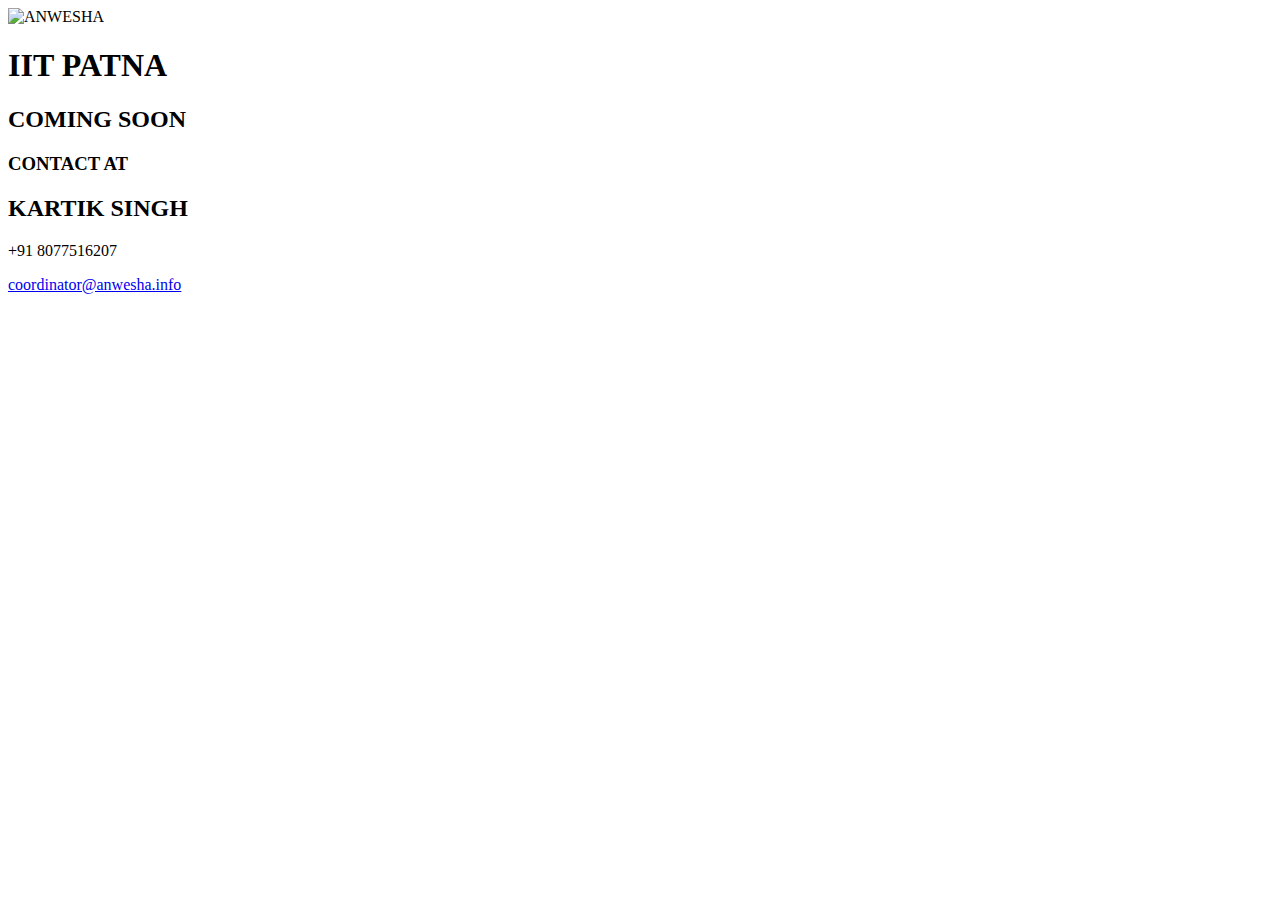
==== index.html @ 45c7b672 "Adds IIT Patna name to page" ====
<!DOCTYPE html>
<html lang="en">

<head>
     <meta charset="UTF-8">
     <meta name="viewport" content="width=device-width, initial-scale=1.0">
     <meta http-equiv="X-UA-Compatible" content="ie=edge">
     <title>Anwesha | IIT PATNA | 2k20</title>
     <link rel="stylesheet" href="master.css">
     <script src="https://code.jquery.com/jquery-3.3.1.js"></script>
     <script src="jquery.vide.js"></script>
     <link href="https://fonts.googleapis.com/css?family=Chilanka&display=swap" rel="stylesheet">
</head>

<body data-vide-bg="rain">
     <div class="center">
          <img src="anwesha.png" alt="ANWESHA">
          <h1> IIT PATNA </h1>
          <h2> COMING SOON </h2>
     </div>
     <div class="contact">
          <h3>CONTACT AT</h3>
          <h2>KARTIK SINGH</h2>
          <p>+91 8077516207</p>
          <p><a href="mailto:coordinator@anwesha.info">coordinator@anwesha.info</a></p>
     </div>
</body>

</html>
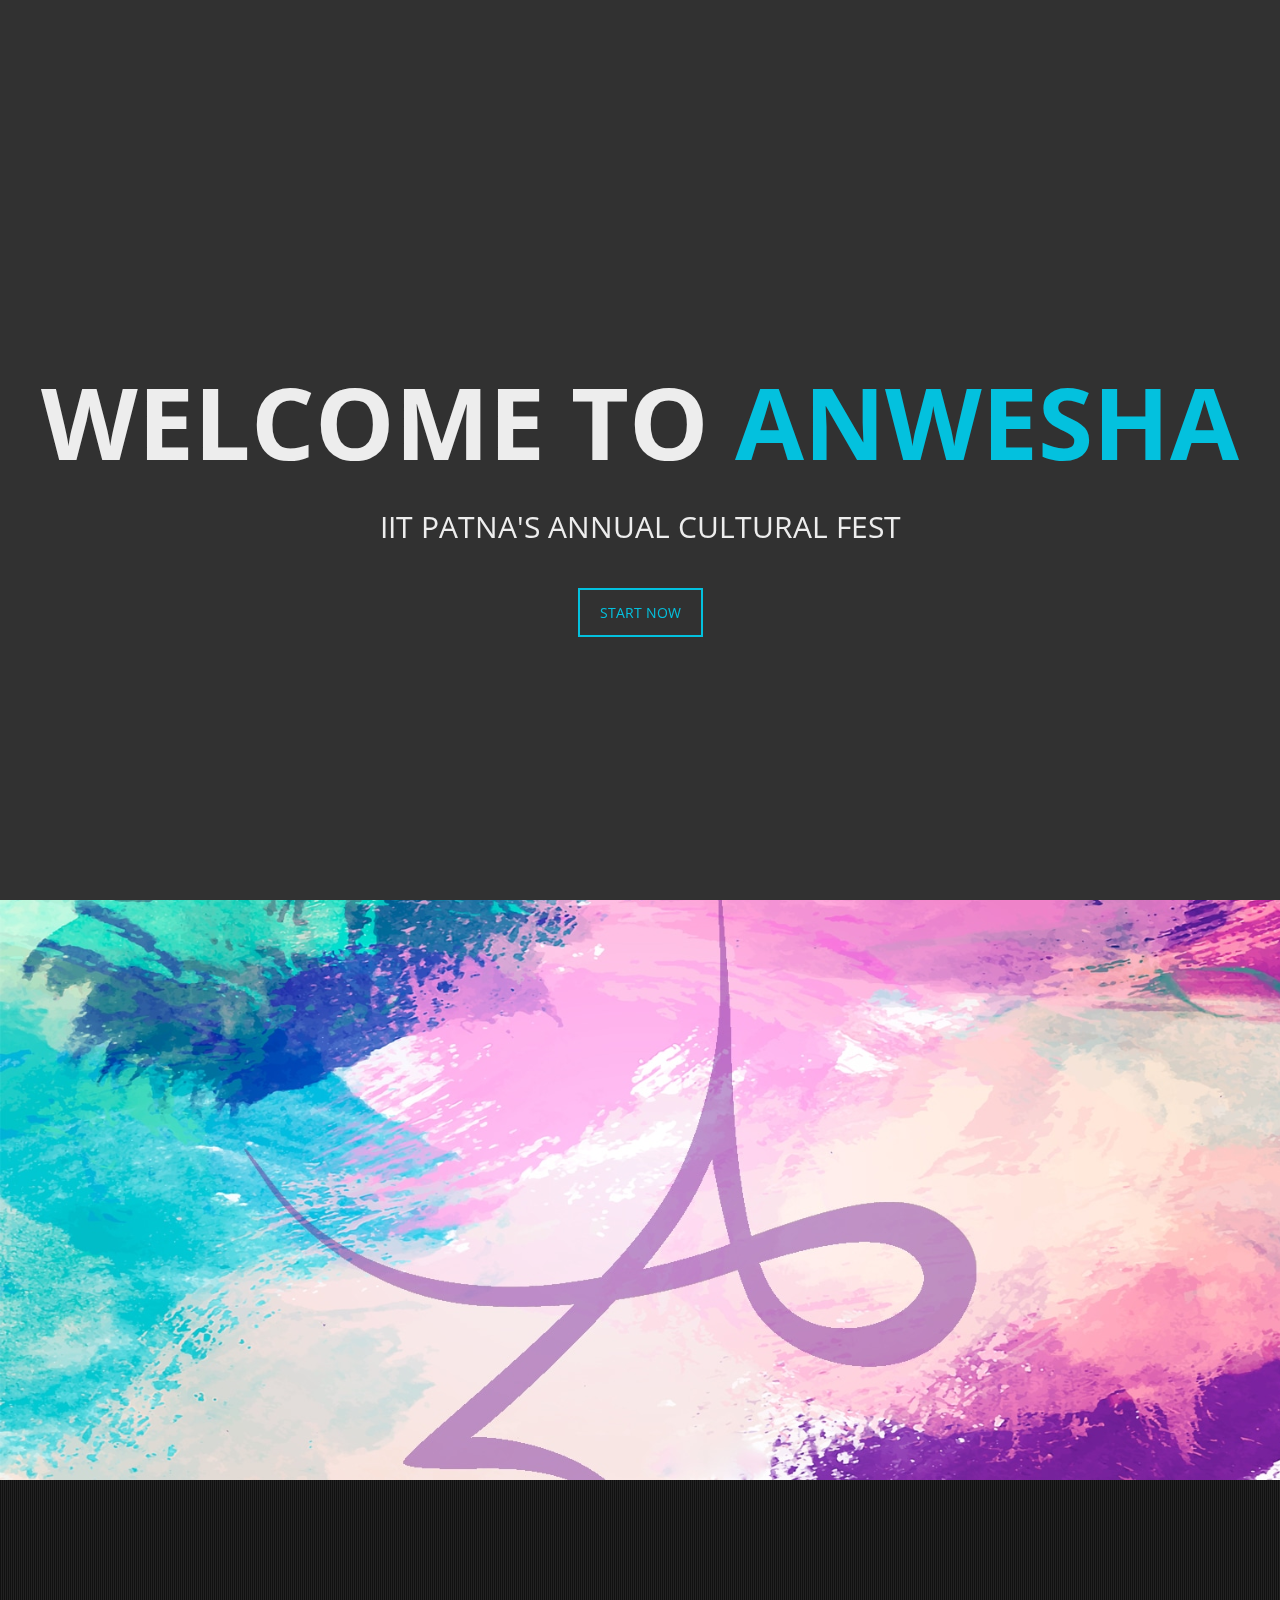
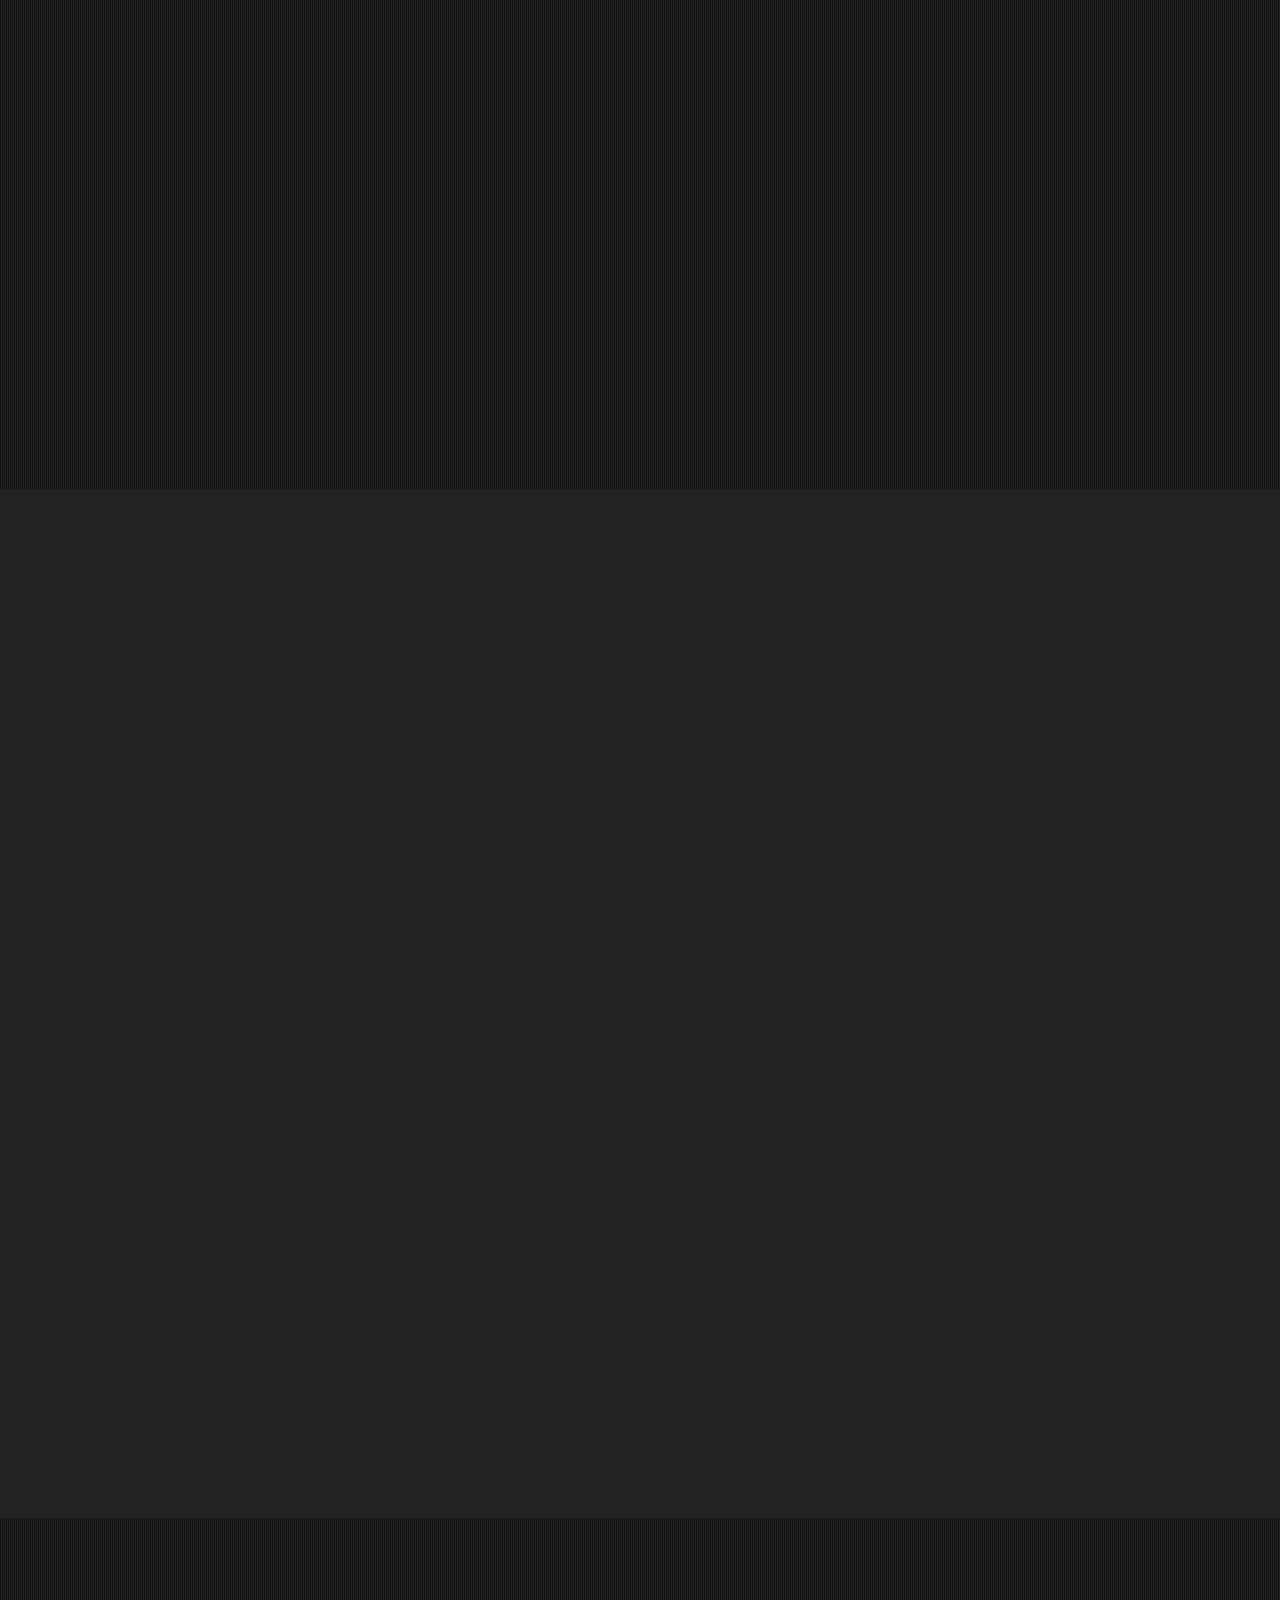
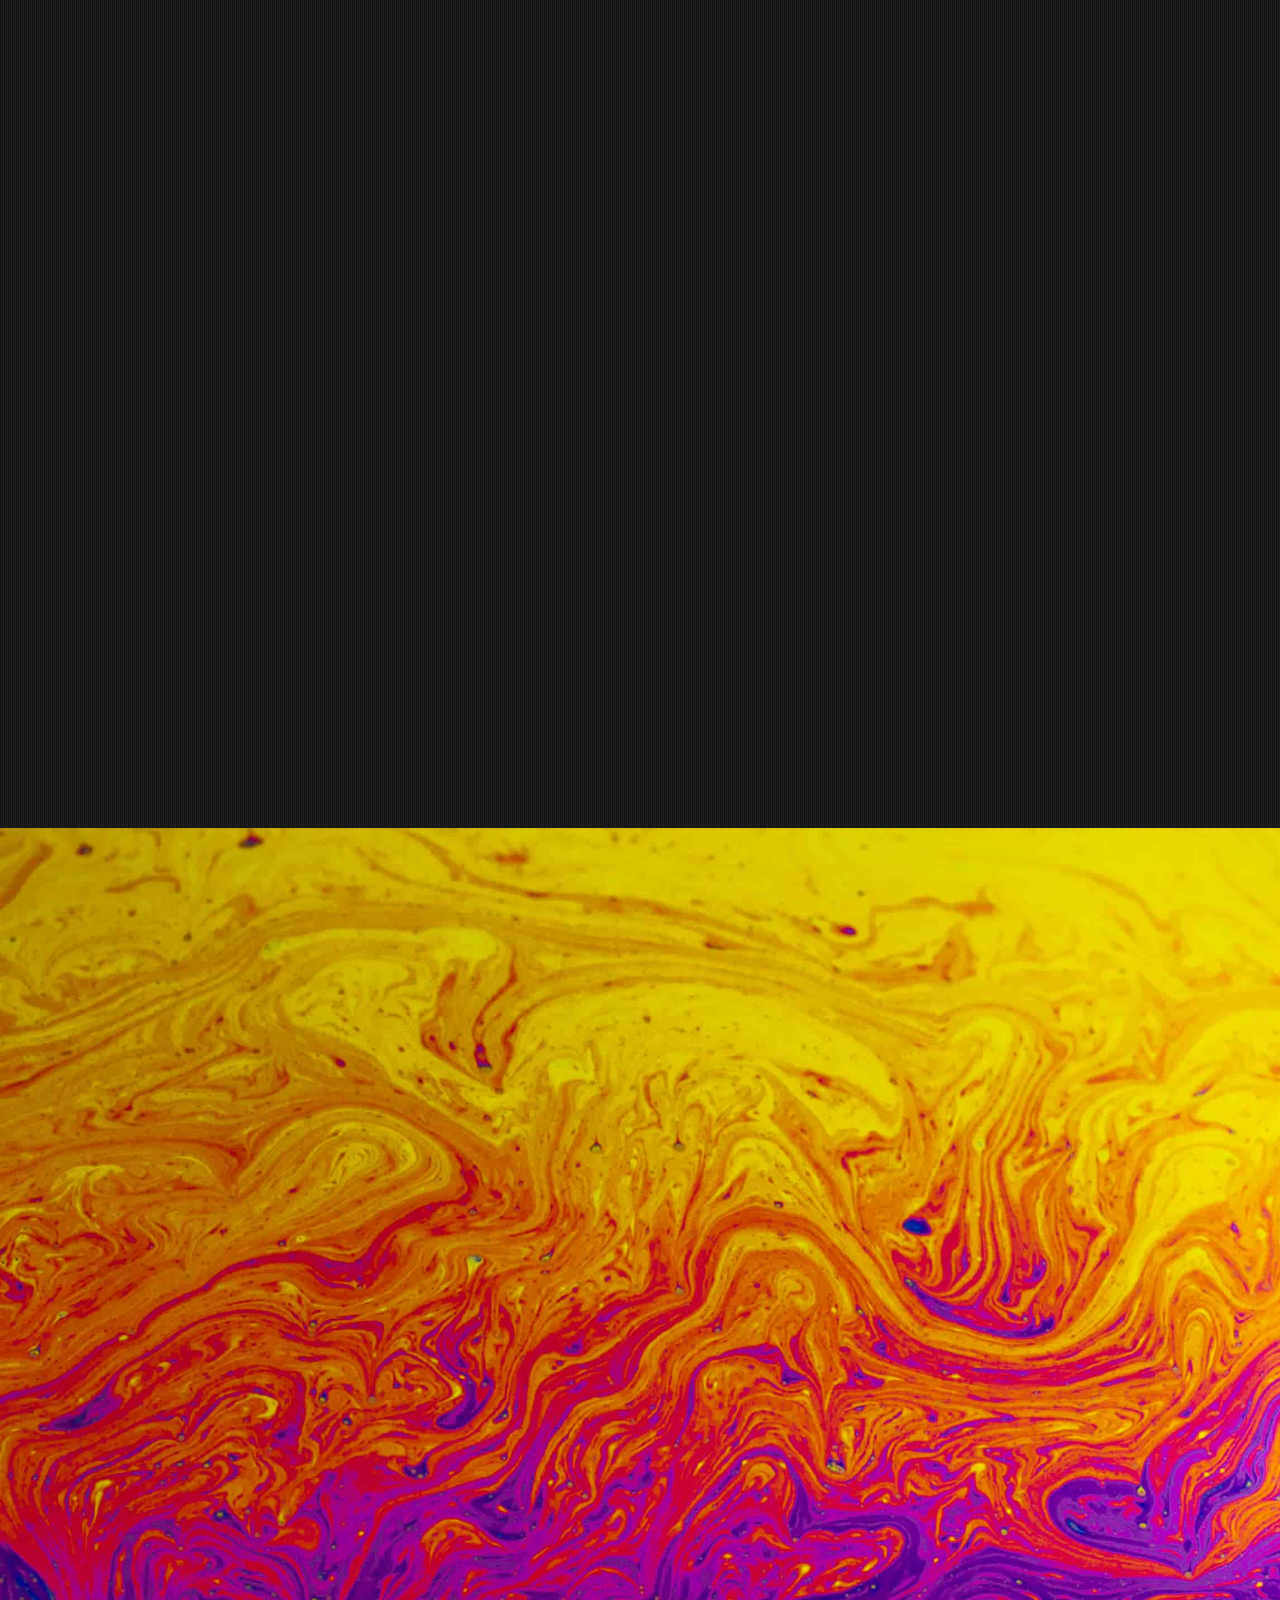
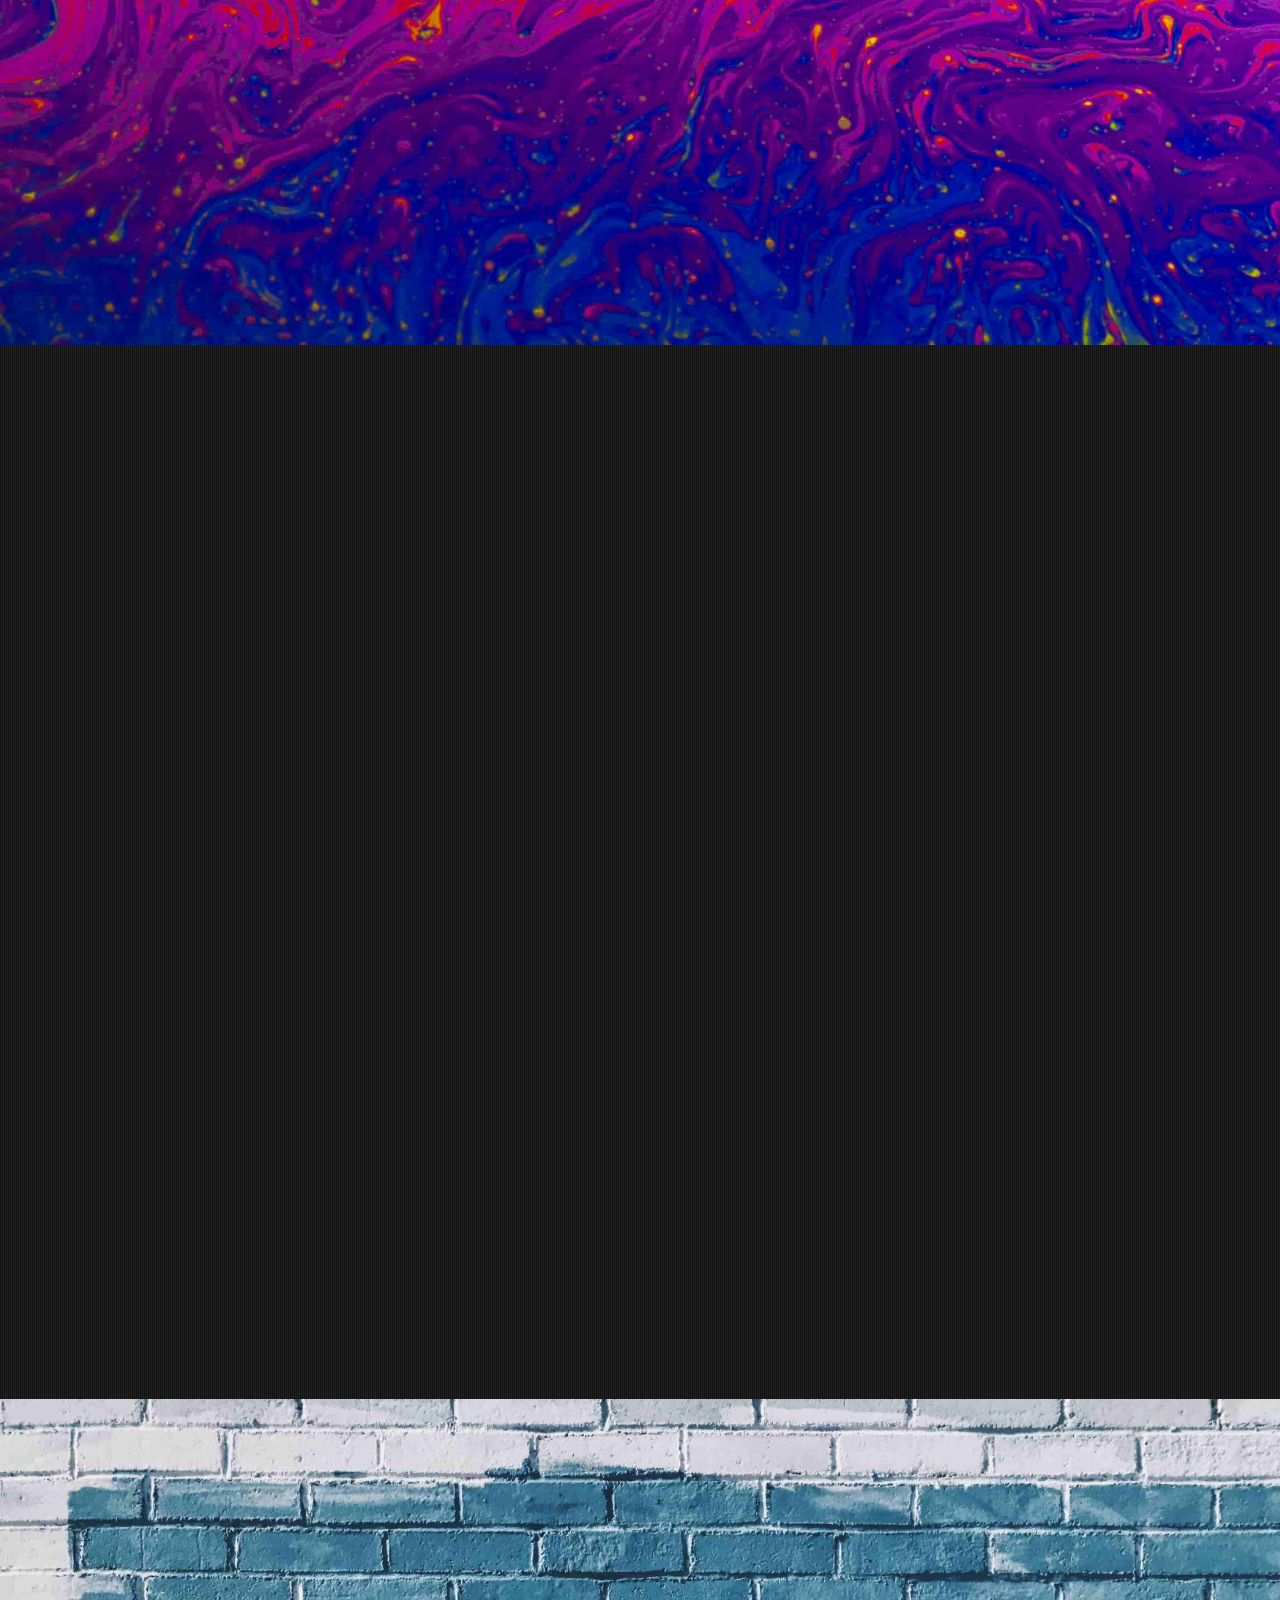
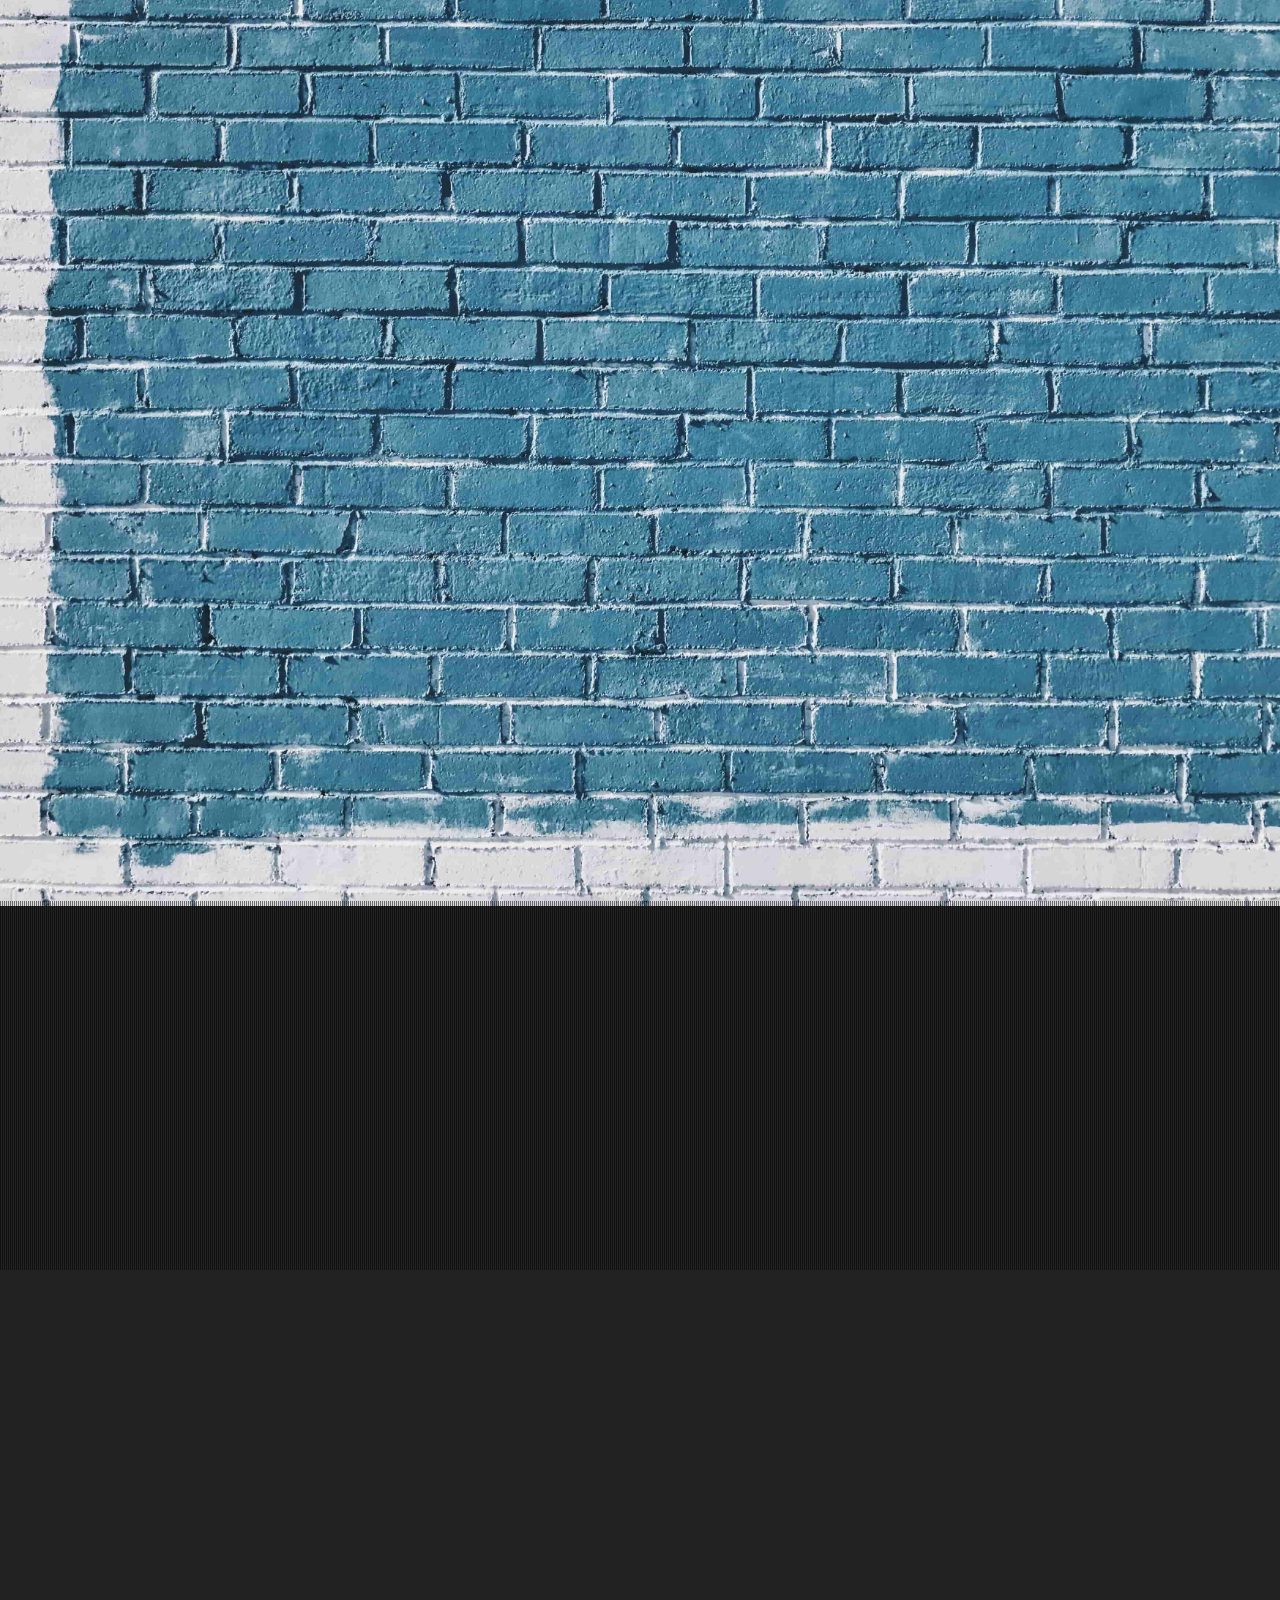
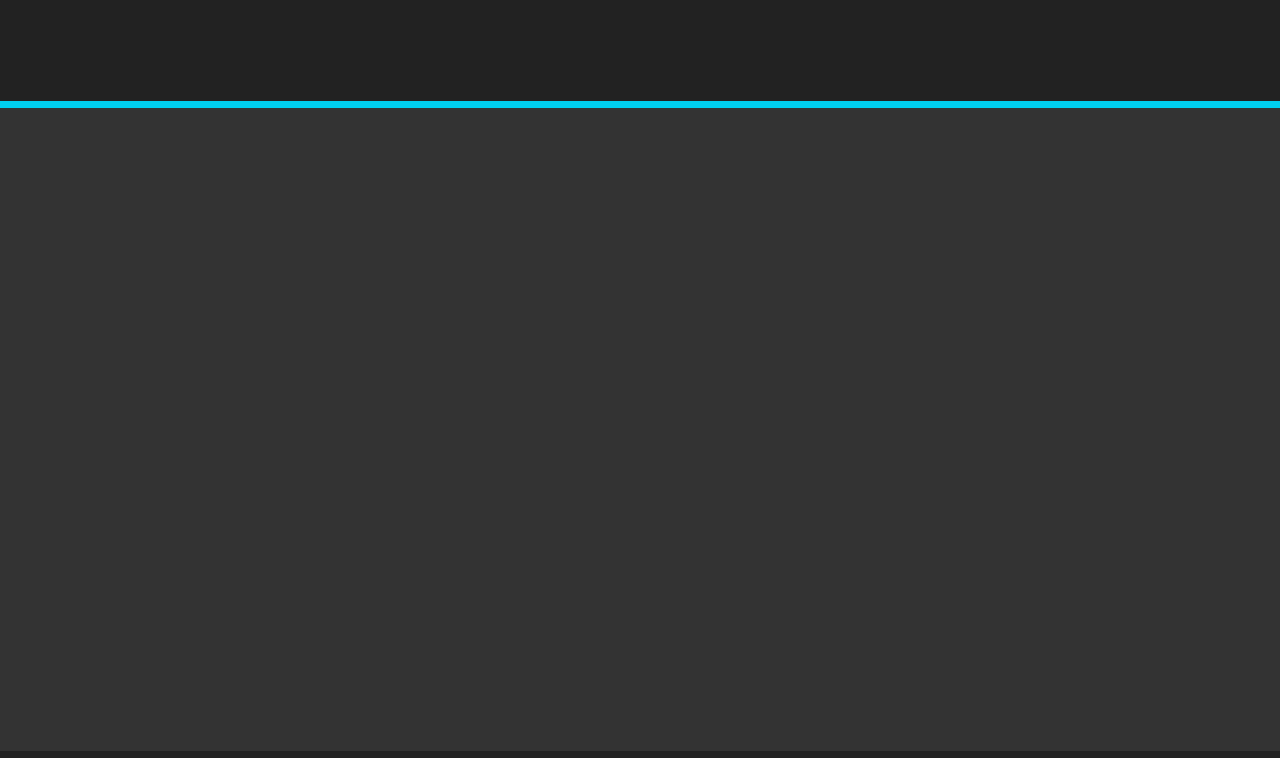
==== commit 8d1b339c: "Added beta website" ====
--- a/index.html
+++ b/index.html
@@ -1,29 +1,1015 @@
-<!DOCTYPE html>
-<html lang="en">
-
-<head>
-     <meta charset="UTF-8">
-     <meta name="viewport" content="width=device-width, initial-scale=1.0">
-     <meta http-equiv="X-UA-Compatible" content="ie=edge">
-     <title>Anwesha | IIT PATNA | 2k20</title>
-     <link rel="stylesheet" href="master.css">
-     <script src="https://code.jquery.com/jquery-3.3.1.js"></script>
-     <script src="jquery.vide.js"></script>
-     <link href="https://fonts.googleapis.com/css?family=Chilanka&display=swap" rel="stylesheet">
-</head>
-
-<body data-vide-bg="rain">
-     <div class="center">
-          <img src="anwesha.png" alt="ANWESHA">
-          <h1> IIT PATNA </h1>
-          <h2> COMING SOON </h2>
-     </div>
-     <div class="contact">
-          <h3>CONTACT AT</h3>
-          <h2>KARTIK SINGH</h2>
-          <p>+91 8077516207</p>
-          <p><a href="mailto:coordinator@anwesha.info">coordinator@anwesha.info</a></p>
-     </div>
-</body>
-
-</html>
+<!DOCTYPE html>
+	<html lang="en">
+	<head>
+	<meta http-equiv="content-type" content="text/html; charset=UTF-8">
+	<meta name="viewport" content="width=device-width, initial-scale=1.0, maximum-scale=1, user-scalable=no">
+    <meta charset="utf-8">
+    <title>Anwesha_beta</title>
+    <link href="css/bootstrap.min.css" rel="stylesheet">
+	<link href="css/bootstrap-theme.min.css" rel="stylesheet">
+	<link href="css/animate.min.css" rel="stylesheet" >	
+	<link href="css/font-awesome.min.css" rel="stylesheet">	
+	<link href="css/prettyPhoto.css" rel="stylesheet">
+	
+	<link href="css/theme.css" rel="stylesheet">	
+	<link href="css/responsive.css" rel="stylesheet">
+	<link href="css/colors/blue.css" rel="stylesheet" class="colors">
+	<link rel="stylesheet" type="text/css" href="css/finalcustomization.css">
+	
+
+	<!-- Google Font -->
+    <link href='http://fonts.googleapis.com/css?family=Open+Sans:400,700' rel='stylesheet' type='text/css'>
+	<link href='http://fonts.googleapis.com/css?family=Open+Sans+Condensed:300,700' rel='stylesheet' type='text/css'>
+	<link href="https://fonts.googleapis.com/css?family=Fredericka+the+Great|Playball&display=swap&subset=latin-ext" rel="stylesheet">
+    
+	<!-- Favicons -->
+    <link rel="shortcut icon" href="images/ico/title_icon.ico">	
+    <link rel="apple-touch-icon" href="images/ico/title_icon_57.png">
+    <link rel="apple-touch-icon" sizes="72x72" href="images/ico/title_icon_72.png">
+    <link rel="apple-touch-icon" sizes="114x114" href="images/ico/title_icon_114.png">
+    <link rel="apple-touch-icon" sizes="144x144" href="images/ico/title_icon_114.png">
+
+</head>
+
+<body data-spy="scroll" data-target="#mynav" data-offset="85">
+
+<!-- Preloader --> 
+<div id="preloader">
+	<div id="status">
+		<div class="spinner">
+			  <div class="rect1"></div>
+			  <div class="rect2"></div>
+			  <div class="rect3"></div>
+			  <div class="rect4"></div>
+			  <div class="rect5"></div>
+		</div>
+	</div>
+</div>
+<!-- End Preloader -->
+
+<header>
+
+<!-- Bootstrap Menu -->
+<div id="navigation">
+	<div class="navbar-wrapper">
+		<nav class="navbar-inverse navbar-static-top" role="navigation">
+			<div class="container">
+				<div class="row">
+					<div class="navbar-header">
+						<button type="button" class="navbar-toggle" data-toggle="collapse" data-target=".navbar-collapse">
+						<span class="icon-bar"></span>
+						<span class="icon-bar"></span>
+						<span class="icon-bar"></span>
+						</button>
+						<a class="navbar-brand" href="#"></a>
+					</div>
+					<div id="mynav" class="navbar-collapse collapse">
+						<ul class="nav navbar-nav main-nav-list">
+							<li><a href="#home">Home</a></li>
+							<li><a href="#about">About</a></li>
+							<li><a href="#">CA</a></li>
+							<li><a href="#">Workshops</a></li>
+							<li><a href="#gallery">Gallery</a></li>
+							<li><a href="#aftermovie">Aftermovie</a></li>
+							<li><a href="#multitcity">Multicity</a></li>
+							<li><a href="#celebs">Celebs</a></li>
+							<li><a href="#signup">Register</a></li>
+							<li><a href="#contacts">Contact</a></li>						
+						</ul>
+					</div>		
+				</div>
+			</div>
+		</nav>
+	</div>
+</div>
+<!-- End Bootstrap Menu -->
+
+<!-- Slider -->
+<section id="home">
+    <div id="home-slider" class="carousel slide carousel-fade" data-ride="carousel">
+        <div class="carousel-inner">
+			<div class="item active"> 
+				<video autoplay muted loop id="myVideo">
+  					<source src="logo.mp4" type="video/mp4">
+				</video>
+				<div class="caption">
+					<h1 class="animated fadeInLeftBig">Welcome to <strong>Anwesha</strong></h1>
+					<p class="animated fadeInRightBig">IIT Patna's Annual Cultural Fest</p>
+					<a data-scroll class="learn-more animated fadeInUpBig" href="#about">Start now</a>
+				</div>
+			</div>
+			<div class="item" style="background-image: url(images/slider/bg-2.jpg)"> <!-- Change Image -->
+				<div class="caption">
+					<h1 class="animated fadeInLeftBig"><strong>Campus</strong> Ambassador</h1>
+					<p class="animated fadeInRightBig">Promote Us</p>
+					<a data-scroll class="learn-more animated fadeInUpBig" href="#about">Visit CA website</a>
+				</div>
+			</div>
+			<div class="item" style="background-image: url(images/slider/bg-3.jpg)"> <!-- Change Image -->
+			</div>
+        </div>
+        <a class="left-control" href="#home-slider" data-slide="prev"><i class="fa fa-angle-left"></i></a>
+        <a class="right-control" href="#home-slider" data-slide="next"><i class="fa fa-angle-right"></i></a>
+    </div>	
+</section>
+<!-- End Slider -->
+
+</header>
+	
+<!-- About Xlight -->
+<section class="section-wrapper" id="about">
+		<div class="why-us" style="background-image: url('images/about_bg.jpg'); background-position: 0px center, 0px center;background-size: cover;">	  
+			<div class="container">	  
+				<div class="row">
+					<!-- Block Title -->
+					<div class="section-title wow fadeInUp" data-wow-duration="1s" data-wow-delay="300ms">
+						<h1><span id="aboutHead">ABOUT US</span></h1>							
+					</div>
+					<!-- End Block Title -->
+					<!-- About Us Icons -->
+					<div class="wrapper-why-us">
+						<div class="col-lg-12 col-sm-12 wow fadeInDown" data-wow-duration="1s" data-wow-delay="300ms">
+							<p id="aboutDescription">Anwesha is a Techno-Cultural extravaganza held every year in spring. Since its inception in 2010, it has grown into one of the most anticipated student-organized youth festival. From NASA Scientists to Dancing Idols, from Ethical Hackers to Heartthrob Singers, from Game Development to Gaming Wars, from Robotics to Dramatics, from Model United Nations to Foreign Exchange Conferences, from Sufi to Death Metal, Anwesha, with the tag "Think Dream Live", promises every youth to full-fill his/her dreams to the maximum. It involves student volunteers who work by interest and promote intellectualism and creativity through their organization and maintain the brand value of IIT. Anwesha meaning "Quest" in Sanskrit has been a quest for every participant to reach his full potential. Its latest edition received participation around 5000 and footfall of around 20000 involving many computer geeks, gaming freaks, technoholics, music & dance maniacs and rock bands hailing from well-known institutes across the country.</p>
+						</div>
+					</div>
+					<!-- End About Us Icons -->
+				</div>
+			</div>
+		</div>
+	</div>
+	<!-- End About Xlight -->
+
+
+	<!-- Facts --> 
+	<div class="facts parallax">
+		<div class="overlay">
+			<div class="wrapper-block-facts">
+				<div class="container">	  
+					<div class="row">
+						<div class="element-title">			
+							<h1 class="main-color wow fadeInUp" data-wow-duration="1s" data-wow-delay="300ms">Stats</h1>
+						</div>
+					</div>
+					<div class="row">
+						<div class="wrapper-number">	  
+							<div class="col-lg-4 col-md-4">
+								<div class="number wow fadeInRight" data-wow-duration="1s" data-wow-delay="300ms">
+									<p class="timer" data-from="0" data-to="160" data-speed="2000">160</p>			
+								</div>
+								<div class="number-title wow fadeInDown" data-wow-duration="1s" data-wow-delay="300ms">
+									Colleges
+								</div>
+							</div>
+							<div class="col-lg-4 col-md-4">
+								<div class="number wow fadeInRight" data-wow-duration="1s" data-wow-delay="300ms">
+									<p class="timer" data-from="0" data-to="900000" data-speed="2000">900000</p>			
+								</div>
+								<div class="number-title wow fadeInDown" data-wow-duration="1s" data-wow-delay="300ms">
+									Eyeballs
+								</div>
+							</div>
+							<div class="col-lg-4 col-md-4">
+								<div class="number wow fadeInRight" data-wow-duration="1s" data-wow-delay="450ms">
+									<p class="timer" data-from="0" data-to="70" data-speed="2000">70</p>		
+								</div>
+								<div class="number-title wow fadeInDown" data-wow-duration="1s" data-wow-delay="450ms">
+									Events
+								</div>
+							</div>
+							<div class="col-lg-4 col-md-4">
+								<div class="number wow fadeInRight" data-wow-duration="1s" data-wow-delay="450ms">
+									<p class="timer" data-from="0" data-to="10" data-speed="2000">10</p>		
+								</div>
+								<div class="number-title wow fadeInDown" data-wow-duration="1s" data-wow-delay="450ms">
+									Cities
+								</div>
+							</div>
+							<div class="col-lg-4 col-md-4">
+								<div class="number wow fadeInRight" data-wow-duration="1s" data-wow-delay="600ms">
+									<p class="timer" data-from="0" data-to="15000" data-speed="2000">15000</p>		
+								</div>
+								<div class="number-title wow fadeInDown" data-wow-duration="1s" data-wow-delay="600ms">
+									Footfall
+								</div>
+							</div>
+							<div class="col-lg-4 col-md-4">
+								<div class="number wow fadeInRight" data-wow-duration="1s" data-wow-delay="750ms">
+									<p class="timer" data-from="0" data-to="10" data-speed="2000">10</p>		
+								</div>
+								<div class="number-title wow fadeInDown" data-wow-duration="1s" data-wow-delay="750ms">
+									Editions
+								</div>
+							</div>
+						</div>
+					</div>
+				</div>
+			</div>
+		</div>
+	</div>
+	<!-- End Facts --> 
+
+</section> 
+<!-- End About Section --> 
+
+<!-- Gallery Section --> 
+<section class="section-wrapper" id="gallery">
+	<div class="works">
+		<!-- Block Title -->	
+		<div class="element-title">			
+			<div class="row">	 		
+				<div class="container">
+					<div class="section-title wow fadeInDown" data-wow-duration="1s" data-wow-delay="300ms">			
+						<h1><span>Event Gallery</span></h1>							
+					</div>				
+					<h1 class="wow fadeInUp" data-wow-duration="1s" data-wow-delay="300ms">Checkout Our Awesome Events</h1>
+					<h3 class="wow fadeInUp" data-wow-duration="1s" data-wow-delay="300ms">These are some of our <span class="main-color">Events</span>, Made With <span class="main-color">Love & Passion</span></h3>	
+				</div>
+			</div>
+		</div>
+		<!-- End Block Title -->
+		<div class="row">
+			<div class="container-fluid">	 		
+				<div class="wrapper-works">
+					<div class="portfoliO">
+						<ul id="filters" class="wow fadeInRight" data-wow-duration="1s" data-wow-delay="300ms">
+						  <li><span class="filter active" data-filter="all">All</span></li>
+						  <li><span class="filter" data-filter=".category-1">Cultural</span></li>
+						  <li><span class="filter" data-filter=".category-2">Technical</span></li>
+						  <li><span class="filter" data-filter=".category-3">Arts & Welfare</span></li>
+						</ul>
+						<div class="portfolio-wrap">
+							<div class="myport wow fadeInDown" data-wow-duration="1s" data-wow-delay="600ms">
+								<div class="mix category-1 portfolio" data-myorder="1">
+									<div class="img-holder">
+										<a class="folio-read-more" href="cult_gallery.html" data-single_url="portfolio-single-image.html" title="This is the description">
+											<img class="" src="images/works/Satanz1.jpg" alt="This is the title"> <!-- Change Image -->
+											<div class="works-overlay">
+												<div class="img-overlay"></div>
+											</div>		
+											<div class="overlay-content"> 
+												<div class="works-overlay-category">Explore</div>										
+												<div class="works-overlay-text">Live Captures</div>										
+												<div class="works-overlay-icon"><i class="fa fa-image"></i></div>										
+											</div>	
+										</a>
+									</div>		  
+								</div>
+								<div class="mix category-2 portfolio" data-cat="category-2" data-myorder="2">
+									<div class="img-holder">
+										<a class="folio-read-more" href="tech_gallery.html" data-single_url="portfolio-single-image.html" title="This is the description">									
+										<img class="" src="images/works/robo1.jpg" alt="This is the title"> <!-- Change Image -->
+											<div class="works-overlay">
+												<div class="img-overlay"></div>
+											</div>		
+											<div class="overlay-content"> 
+												<div class="works-overlay-category">Explore</div>										
+												<div class="works-overlay-text">Live Captures</div>										
+												<div class="works-overlay-icon"><i class="fa fa-image"></i></div>										
+											</div>	
+										</a>
+									</div>	
+								</div>
+
+								<div class="mix category-3 portfolio" data-cat="category-3" data-myorder="3">
+									<div class="img-holder">
+										<a class="folio-read-more" href="art_gallery.html" data-single_url="portfolio-single-image.html" title="This is the description">									
+										<img class="" src="images/works/darpan1.jpg" alt="This is the title"> <!-- Change Image -->
+											<div class="works-overlay">
+												<div class="img-overlay"></div>
+											</div>		
+											<div class="overlay-content"> 
+												<div class="works-overlay-category">Explore</div>										
+												<div class="works-overlay-text">Live Captures</div>										
+												<div class="works-overlay-icon"><i class="fa fa-image"></i></div>										
+											</div>	
+										</a>
+									</div>	
+								</div>
+
+								<div class="mix category-1 portfolio" data-cat="category-1" data-myorder="4">
+									<div class="img-holder">
+										<a class="folio-read-more" href="cult_gallery.html" data-single_url="portfolio-slider.html" title="This is the description">
+											<img class="" src="images/works/Syng1.jpg" alt="This is the title"> <!-- Change Image -->
+											<div class="works-overlay">
+												<div class="img-overlay"></div>
+											</div>		
+											<div class="overlay-content"> 
+												<div class="works-overlay-category">Explore</div>										
+												<div class="works-overlay-text">Live Captures</div>										
+												<div class="works-overlay-icon"><i class="fa fa-image"></i></div>										
+											</div>
+										</a>
+									</div>	  
+								</div>
+
+								<div class="mix category-2 portfolio" data-cat="category-2" data-myorder="5">
+									<div class="img-holder">
+										<a class="folio-read-more" href="tech_gallery.html" data-single_url="portfolio-slider.html" title="This is the description">
+											<img class="" src="images/works/aqua1.jpg" alt="This is the title"> <!-- Change Image -->
+											<div class="works-overlay">
+												<div class="img-overlay"></div>
+											</div>		
+											<div class="overlay-content"> 
+												<div class="works-overlay-category">Explore</div>										
+												<div class="works-overlay-text">Live Captures</div>										
+												<div class="works-overlay-icon"><i class="fa fa-image"></i></div>										
+											</div>
+										</a>
+									</div>		  
+								</div>
+
+								<div class="mix category-3 portfolio" data-cat="category-3" data-myorder="6">
+									<div class="img-holder">
+										<a class="folio-read-more" href="art_gallery.html" data-single_url="portfolio-slider.html" title="This is the description">
+											<img class="" src="images/works/face1.jpg" alt="This is the title"> <!-- Change Image -->
+											<div class="works-overlay">
+												<div class="img-overlay"></div>
+											</div>		
+											<div class="overlay-content"> 
+												<div class="works-overlay-category">Explore</div>										
+												<div class="works-overlay-text">Live Captures</div>										
+												<div class="works-overlay-icon"><i class="fa fa-image"></i></div>										
+											</div>
+										</a>
+									</div>		  
+								</div>
+
+								<div class="mix category-1 portfolio" data-cat="category-1" data-myorder="7">
+									<div class="img-holder">
+										<a class="folio-read-more" href="cult_gallery.html" data-single_url="portfolio-video-youtube.html" title="This is the description">
+											<img class="" src="images/works/Heel1.jpg" alt="This is the title"> <!-- Change Image -->
+											<div class="works-overlay">
+												<div class="img-overlay"></div>
+											</div>		
+											<div class="overlay-content"> 
+												<div class="works-overlay-category">Explore</div>										
+												<div class="works-overlay-text">Live Captures</div>										
+												<div class="works-overlay-icon"><i class="fa fa-image"></i></div>										
+											</div>	
+										</a>
+									</div>		  
+								</div>
+								<div class="mix category-2 portfolio" data-cat="category-2" data-myorder="8">
+									<div class="img-holder">
+										<a class="folio-read-more" href="tech_gallery.html" data-single_url="portfolio-video-youtube.html" title="This is the description">
+											<img class="" src="images/works/rocket1.jpg" alt="This is the title"> <!-- Change Image -->
+											<div class="works-overlay">
+												<div class="img-overlay"></div>
+											</div>		
+											<div class="overlay-content"> 
+												<div class="works-overlay-category">Explore</div>										
+												<div class="works-overlay-text">Live Captures</div>										
+												<div class="works-overlay-icon"><i class="fa fa-image"></i></div>										
+											</div>
+										</a>
+									</div>			  
+								</div>
+
+								<div class="mix category-3 portfolio" data-cat="category-3" data-myorder="9">
+									<div class="img-holder">
+										<a class="folio-read-more" href="art_gallery.html" data-single_url="portfolio-video-youtube.html" title="This is the description">
+											<img class="" src="images/works/arty1.jpg" alt="This is the title"> <!-- Change Image -->
+											<div class="works-overlay">
+												<div class="img-overlay"></div>
+											</div>		
+											<div class="overlay-content"> 
+												<div class="works-overlay-category">Explore</div>										
+												<div class="works-overlay-text">Live Captures</div>										
+												<div class="works-overlay-icon"><i class="fa fa-image"></i></div>										
+											</div>
+										</a>
+									</div>			  
+								</div>
+
+								<div class="mix category-1 portfolio" data-cat="category-1" data-myorder="10">
+									<div class="img-holder">
+										<a class="folio-read-more" href="cult_gallery.html" data-single_url="portfolio-video-vimeo.html" title="This is the description">
+											<img class="" src="images/works/Maidan1.jpg" alt="This is the title"> <!-- Change Image -->
+											<div class="works-overlay">
+												<div class="img-overlay"></div>
+											</div>		
+											<div class="overlay-content"> 
+												<div class="works-overlay-category">Explore</div>										
+												<div class="works-overlay-text">Live Captures</div>										
+												<div class="works-overlay-icon"><i class="fa fa-image"></i></div>										
+											</div>
+										</a>
+									</div>			  
+								</div>
+								<div class="mix category-2 portfolio" data-cat="category-2" data-myorder="11">
+									<div class="img-holder">
+										<a class="folio-read-more" href="tech_gallery.html" data-single_url="portfolio-video-vimeo.html" title="This is the description">
+											<img class="" src="images/works/idea1.jpg" alt="This is the title"> <!-- Change Image -->
+											<div class="works-overlay">
+												<div class="img-overlay"></div>
+											</div>		
+											<div class="overlay-content"> 
+												<div class="works-overlay-category">Explore</div>										
+												<div class="works-overlay-text">Live Captures</div>										
+												<div class="works-overlay-icon"><i class="fa fa-image"></i></div>										
+											</div>
+										</a>
+									</div>			  
+								</div>
+
+								<div class="mix category-3 portfolio" data-cat="category-3" data-myorder="12">
+									<div class="img-holder">
+										<a class="folio-read-more" href="art_gallery.html" data-single_url="portfolio-video-vimeo.html" title="This is the description">
+											<img class="" src="images/works/peinture1.jpg" alt="This is the title"> <!-- Change Image -->
+											<div class="works-overlay">
+												<div class="img-overlay"></div>
+											</div>		
+											<div class="overlay-content"> 
+												<div class="works-overlay-category">Explore</div>										
+												<div class="works-overlay-text">Live Captures</div>										
+												<div class="works-overlay-icon"><i class="fa fa-image"></i></div>										
+											</div>
+										</a>
+									</div>			  
+								</div>
+
+								<div class="gap"></div>
+								<div class="gap"></div>
+							</div>
+						</div>
+					</div>		
+				</div>
+			</div>
+		</div>
+		<!-- Single Project -->
+		<div id="works-single-wrap">
+			<div id="works-single">
+			</div>
+		</div>
+		<!-- End Single Project -->	
+	</div>
+</section>
+
+	<!-- aftermovie -->
+<section class="section-wrapper" id="aftermovie">
+	<div class="partners parallax">
+		<div class="overlay">
+			<div class="wrapper-block-partners">
+				<!-- Block Title -->
+				<div class="element-title">	
+					<div class="row">	 		
+						<div class="container">	 		
+							<h1 class="main-color wow fadeInDown" data-wow-duration="1s" data-wow-delay="300ms">Aftermovie</h1>
+						</div>
+					</div>
+				</div>
+				<!-- End Block Title -->
+				<div class="row">
+					<div class="container">	 		
+						<div class="wrapper-partners video-container">
+                        	<iframe class="wow fadeInRight" width="853" height="480" src="https://www.youtube.com/embed/tare6Drw0Ng" frameborder="0" allow="accelerometer; autoplay; encrypted-media; gyroscope; picture-in-picture" allowfullscreen></iframe>
+						</div>
+					</div>
+				</div>
+			</div>
+		</div>
+	</div>
+	<!-- End Partners -->
+
+</section> 
+<!-- End Works Section -->
+
+<!-- Price Section --> 
+<section class="section-wrapper" id="multitcity">
+	<div class="pricing" style="background-image: url('images/multi.jpg'); background-position: 0px center, 0px center;background-size: cover;">
+		<!-- Block Title -->	
+		<div class="element-title">			
+			<div class="row">	 		
+				<div class="container">
+					<div class="section-title wow fadeInDown" data-wow-duration="1s" data-wow-delay="300ms">			
+						<h1><span id="title">Multitcity Auditions</span></h1>							
+					</div>				
+					<h1 id="subTitle" class="wow fadeInUp" data-wow-duration="1s" data-wow-delay="300ms">Our Previous Editions</h1>	
+				</div>
+			</div>
+		</div>
+		<!-- End Block Title -->
+		<div class="row">
+			<div class="container">	
+				<div class="wrapper-pricing">
+					<!-- Plan 1 -->				
+					<div class="col-lg-3 col-md-3 wow fadeInRight" data-wow-duration="1s" data-wow-delay="700ms">
+						<div class="single-table featured">
+						<h4 id="eventDate">Allahabad</h4>
+							<div>
+                                <img src="images/Allahabad_crop.jpg" id="multi_img" class="img-thumbnail rounded">    
+                            </div>
+							<span class="price" id="eventDate">5th Nov 17</span>
+							<ul id="grey">
+                                <li>Heel Turn</li>
+                                <li>Syngphony</li>
+                                <li>Mr & Ms Anwesha</li>
+                                <li>Fashion Walk</li>
+                                <li>Maidaan-E-Jung</li>
+                            </ul>
+							<a class="btn-price" href="https://www.facebook.com/anwesha.iitpatna/photos/a.172775642755089/1716625785036726/?type=3&theater">Explore More</a>
+						</div>
+					</div>	
+					<!-- Plan 2 -->				
+					<div class="col-lg-3 col-md-3 wow fadeInRight" data-wow-duration="1s" data-wow-delay="700ms">
+						<div class="single-table featured">
+						<h4 id="eventDate">Varanasi</h4>
+							<div>
+                                <img src="images/Varanasi_crop.jpg" id="multi_img" class="img-thumbnail rounded">    
+                            </div>
+							<span class="price" id="eventDate">2nd Nov 17</span>
+							<ul id="grey">
+                                <li>Heel Turn</li>
+                                <li>Syngphony</li>
+                                <li>Mr & Ms Anwesha</li>
+                                <li>Fashion Walk</li>
+                                <li>Maidaan-E-Jung</li>
+                            </ul>
+							<a class="btn-price" href="https://www.facebook.com/anwesha.iitpatna/photos/a.172775642755089/1708820175817287/?type=3&theater">Explore More</a>
+						</div>
+					</div>									
+					<!-- Plan 3 -->				
+					<div class="col-lg-3 col-md-3 wow fadeInRight" data-wow-duration="1s" data-wow-delay="700ms">
+						<div class="single-table featured">
+						<h4 id="eventDate">Kanpur</h4>
+							<div>
+                                <img src="images/Kanpur_crop.jpg" id="multi_img" class="img-thumbnail rounded">    
+                            </div>
+							<span class="price" id="eventDate">3rd Nov 18</span>
+							<ul id="grey">
+                                <li>Heel Turn</li>
+                                <li>Syngphony</li>
+                                <li>Mr & Ms Anwesha</li>
+                                <li>Fashion Walk</li>
+                                <li>Maidaan-E-Jung</li>
+                            </ul>
+							<a class="btn-price" href="https://www.facebook.com/anwesha.iitpatna/photos/a.172775642755089/2166025966763370/?type=3&theater">Explore More</a>
+						</div>
+					</div>	
+					<!-- Plan 4 -->				
+					<div class="col-lg-3 col-md-3 wow fadeInRight" data-wow-duration="1s" data-wow-delay="700ms">
+						<div class="single-table featured">
+						<h4 id="eventDate">Ranchi</h4>
+							<div>
+                                <img src="images/Ranchi_crop.jpg" id="multi_img" class="img-thumbnail rounded">    
+                            </div>
+							<span class="price" id="eventDate">5th Oct 16</span>
+							<ul id="grey">
+                                <li>Heel Turn</li>
+                                <li>Syngphony</li>
+                                <li>Mr & Ms Anwesha</li>
+                                <li>Electro-Exquisite</li>
+                                <li>Line-Follower</li>
+                            </ul>
+							<a class="btn-price" href="https://www.facebook.com/anwesha.iitpatna/photos/a.172775642755089/1290398107659498/?type=3&theater">Explore More</a>
+						</div>
+					</div>							
+				</div>
+			</div>
+		</div>		
+	</div>
+
+	<div class="clients parallax">
+		<!-- Block Title -->
+		<div class="overlay">
+			<div class="wrapper-block-clients">
+				<div class="element-title">	
+					<div class="row">	 		
+						<div class="container">	 		
+							<h1 class="main-color wow fadeInDown" data-wow-duration="1s" data-wow-delay="300ms">Celebrities at Anwesha</h1>
+							<h3 class="white-color wow fadeInUp" data-wow-duration="1s" data-wow-delay="300ms">Feel the Excitement</h3>
+						</div>
+					</div>
+				</div>
+				<!-- End Block Title -->
+				<div class="row">
+					<div class="container">	 		
+						<div class="wrapper-clients wow fadeInDown" data-wow-duration="1s" data-wow-delay="500ms">
+							<!-- Start Testimonial Slider -->
+							<div class="carousel slide carousel-mod" data-ride="carousel" id="testimonial">
+								<div class="carousel-inner">
+									<!-- Testimonial #1  -->
+									<div class="item active">
+										<div class="row">
+											<div class="col-lg-12 col-sm-12">	
+												<img src="images/performances/raghu.jpg" height="500px" class="img-thumbnail">
+											</div>
+										</div>
+									</div>
+									<!-- End Testimonial #1  -->
+									<!-- Testimonial #2  -->
+									<div class="item">
+										<div class="row">
+											<div class="col-lg-12 col-sm-12">	
+												<img src="images/performances/nalayak.jpg" height="500" class="img-thumbnail">
+											</div>
+										</div>
+									</div>
+									<!-- End Testimonial #2  -->									
+									<!-- Testimonial #3  -->
+									<div class="item">
+										<div class="row">
+											<div class="col-lg-12 col-sm-12">
+												<img src="images/performances/chaarHazari.jpg" height="500px" class="img-thumbnail">
+											</div>
+										</div>
+									</div>	
+									<!-- End Testimonial #3  -->
+									<!-- Testimonial #4  -->
+									<div class="item">
+										<div class="row">
+											<div class="col-lg-12 col-sm-12">
+												<img src="images/performances/agni.jpg" height="500px" class="img-thumbnail">
+											</div>
+										</div>
+									</div>	
+									<!-- End Testimonial #4  -->
+									<!-- Testimonial #5  -->
+									<div class="item">
+										<div class="row">
+											<div class="col-lg-12 col-sm-12">
+												<img src="images/performances/Sahil.jpg" height="500px" class="img-thumbnail">
+											</div>
+										</div>
+									</div>	
+									<!-- End Testimonial #5  -->
+									<!-- Testimonial #6  -->
+									<div class="item">
+										<div class="row">
+											<div class="col-lg-12 col-sm-12">
+												<img src="images/performances/jack.jpg" height="500px" class="img-thumbnail">
+											</div>
+										</div>
+									</div>	
+									<!-- End Testimonial #6  -->
+								</div>
+								<a class="left-control" href="#testimonial" data-slide="prev"><i class="fa fa-angle-left"></i></a>
+        						<a class="right-control" href="#testimonial" data-slide="next"><i class="fa fa-angle-right"></i></a>
+								<ol class="carousel-indicators">
+									<li data-target="#testimonial" data-slide-to="0" class="active"></li>
+									<li data-target="#testimonial" data-slide-to="1"></li>
+									<li data-target="#testimonial" data-slide-to="2"></li>
+									<li data-target="#testimonial" data-slide-to="3"></li>
+									<li data-target="#testimonial" data-slide-to="4"></li>
+									<li data-target="#testimonial" data-slide-to="5"></li>
+								</ol>
+							</div>
+						</div>
+					</div>
+				</div>
+			</div>
+		</div>
+	</div>
+	
+</section> 
+<!-- End Price Section -->
+
+<!--Teams section-->
+<section class="section-wrapper" id="celebs">
+	<div class="team" style="background-image: url('images/celeb1_bg.jpg'); background-position: 0px center, 0px center;background-size: cover;">
+		<!-- Block Title -->
+		<div class="meet-the-team">			
+			<div class="element-title">			
+				<div class="row">	 		
+					<div class="container">	 
+					<div class="section-title wow fadeInDown" data-wow-duration="1s" data-wow-delay="300ms">			
+						<h1><span>MEET THE CELEBS</span></h1>	
+						</div>					
+						<h1 class="wow fadeInUp" data-wow-duration="1s" data-wow-delay="300ms">Artists Featured in the Past</h1>
+					</div>							
+				</div>
+			</div>
+			<!-- End Block Title -->
+			<div class="row">
+				<div class="container">	
+					<div class="wrapper-team">				
+						<div class="col-lg-3 col-md-3">
+							<div class="team-member">
+								<div class="team-member-holder wow flipInY" data-wow-duration="1s" data-wow-delay="300ms">
+									<div class="team-member-image">
+										<img src="images/team/sandeepSharma.jpg" alt="" /> <!-- Change Image -->	
+										<div class="team-overlay">
+											<div class="img-overlay"></div>
+										</div>
+										<div class="overlay-content"> 
+											<div class="team-member-social-list">
+												<a class="team-member-social-list-item" href="https://www.facebook.com/anwesha.iitpatna/photos/fpp.163423960356924/2298332180199414/?type=3&theater"><i class="fa fa-facebook"></i></a>
+											</div>									
+										</div>
+									</div>
+									<div class="team-member-meta">
+										<h4 class="team-member-name"><span class="main-color">S</span>undeep <span class="main-color">S</span>harma</h4>
+										<div class="team-member-role">Standup Comedian</div>
+									</div>
+								</div>
+							</div>
+						</div>
+						<div class="col-lg-3 col-md-3">
+							<div class="team-member">
+								<div class="team-member-holder wow flipInY" data-wow-duration="1s" data-wow-delay="500ms">
+									<div class="team-member-image">
+										<img src="images/team/sahilShah.jpg" alt="" /> <!-- Change Image -->	
+										<div class="team-overlay">
+											<div class="img-overlay"></div>
+										</div>
+										<div class="overlay-content"> 
+											<div class="team-member-social-list">
+												<a class="team-member-social-list-item" href="https://www.facebook.com/anwesha.iitpatna/photos/a.172775642755089/1809745535724750/?type=3&theater"><i class="fa fa-facebook"></i></a>
+											</div>									
+										</div>
+									</div>
+									<div class="team-member-meta">
+										<h4 class="team-member-name"><span class="main-color">S</span>ahil <span class="main-color">S</span>hah</h4>
+										<div class="team-member-role">Standup Comedian</div>
+									</div>
+								</div>
+							</div>
+						</div>
+						<div class="col-lg-3 col-md-3">
+							<div class="team-member">
+								<div class="team-member-holder wow flipInY" data-wow-duration="1s" data-wow-delay="800ms">
+									<div class="team-member-image">
+										<img src="images/team/raghuDixit.jpg" alt="" /> <!-- Change Image -->	
+										<div class="team-overlay">
+											<div class="img-overlay"></div>
+										</div>
+										<div class="overlay-content"> 
+											<div class="team-member-social-list">
+												<a class="team-member-social-list-item" href="https://www.facebook.com/anwesha.iitpatna/photos/fpp.163423960356924/2299696493396316/?type=3&theater"><i class="fa fa-facebook"></i></a>
+											</div>									
+										</div>
+									</div>
+									<div class="team-member-meta">
+										<h4 class="team-member-name"><span class="main-color">R</span>aghu <span class="main-color">D</span>ixit</h4>
+										<div class="team-member-role">Singer</div>
+									</div>
+								</div>
+							</div>
+						</div>
+						<div class="col-lg-3 col-md-3">
+							<div class="team-member">
+								<div class="team-member-holder wow flipInY" data-wow-duration="1s" data-wow-delay="800ms">
+									<div class="team-member-image">
+										<img src="images/team/localTrain.jpg" alt="" /> <!-- Change Image -->	
+										<div class="team-overlay">
+											<div class="img-overlay"></div>
+										</div>
+										<div class="overlay-content"> 
+											<div class="team-member-social-list">
+												<a class="team-member-social-list-item" href="https://www.facebook.com/pg/anwesha.iitpatna/photos/?tab=album&album_id=545231945509455&ref=page_internal"><i class="fa fa-facebook"></i></a>
+											</div>									
+										</div>
+									</div>
+									<div class="team-member-meta">
+										<h4 class="team-member-name"><span class="main-color">T</span>he <span class="main-color">L</span>ocal <span class="main-color">T</span>rain</h4>
+										<div class="team-member-role">Band</div>
+									</div>
+								</div>
+							</div>
+						</div>
+						<div class="col-lg-3 col-md-3">
+							<div class="team-member">
+								<div class="team-member-holder wow flipInY" data-wow-duration="1s" data-wow-delay="800ms">
+									<div class="team-member-image">
+										<img src="images/team/agnee.jpg" alt="" /> <!-- Change Image -->	
+										<div class="team-overlay">
+											<div class="img-overlay"></div>
+										</div>
+										<div class="overlay-content"> 
+											<div class="team-member-social-list">
+												<a class="team-member-social-list-item" href="https://www.facebook.com/pg/anwesha.iitpatna/photos/?tab=album&album_id=1506508526048454&ref=page_internal"><i class="fa fa-facebook"></i></a>
+											</div>									
+										</div>
+									</div>
+									<div class="team-member-meta">
+										<h4 class="team-member-name"><span class="main-color">A</span>gni</h4>
+										<div class="team-member-role">Band</div>
+									</div>
+								</div>
+							</div>
+						</div>
+						<div class="col-lg-3 col-md-3">
+							<div class="team-member">
+								<div class="team-member-holder wow flipInY" data-wow-duration="1s" data-wow-delay="800ms">
+									<div class="team-member-image">
+										<img src="images/team/nalayak.jpg" alt="" /> <!-- Change Image -->	
+										<div class="team-overlay">
+											<div class="img-overlay"></div>
+										</div>
+										<div class="overlay-content"> 
+											<div class="team-member-social-list">
+												<a class="team-member-social-list-item" href="https://www.facebook.com/pg/anwesha.iitpatna/photos/?tab=album&album_id=1824872847545352&ref=page_internal"><i class="fa fa-facebook"></i></a>
+											</div>									
+										</div>
+									</div>
+									<div class="team-member-meta">
+										<h4 class="team-member-name"><span class="main-color">N</span>alayak</h4>
+										<div class="team-member-role">Band</div>
+									</div>
+								</div>
+							</div>
+						</div>
+						<div class="col-lg-3 col-md-3">
+							<div class="team-member">
+								<div class="team-member-holder wow flipInY" data-wow-duration="1s" data-wow-delay="800ms">
+									<div class="team-member-image">
+										<img src="images/team/swarathma.jpg" alt="" /> <!-- Change Image -->	
+										<div class="team-overlay">
+											<div class="img-overlay"></div>
+										</div>
+										<div class="overlay-content"> 
+											<div class="team-member-social-list">
+												<a class="team-member-social-list-item" href="https://www.facebook.com/anwesha.iitpatna/photos/a.172775642755089/915624508470195/?type=3&theater"><i class="fa fa-facebook"></i></a>
+											</div>									
+										</div>
+									</div>
+									<div class="team-member-meta">
+										<h4 class="team-member-name"><span class="main-color">S</span>warathma</h4>
+										<div class="team-member-role">Band</div>
+									</div>
+								</div>
+							</div>
+						</div>
+						<div class="col-lg-3 col-md-3">
+							<div class="team-member">
+								<div class="team-member-holder wow flipInY" data-wow-duration="1s" data-wow-delay="1100ms">
+									<div class="team-member-image">
+										<img src="images/team/jackEJones.jpg" alt="" /> <!-- Change Image -->	
+										<div class="team-overlay">
+											<div class="img-overlay"></div>
+										</div>
+										<div class="overlay-content"> 
+											<div class="team-member-social-list">
+												<a class="team-member-social-list-item" href="https://www.facebook.com/anwesha.iitpatna/photos/a.172775642755089/1802151253150845/?type=3&theater"><i class="fa fa-facebook"></i></a>
+											</div>									
+										</div>
+									</div>
+									<div class="team-member-meta">
+										<h4 class="team-member-name"><span class="main-color">J</span>ack <span class="main-color">e</span>ye <span class="main-color">J</span>ones</h4>
+										<div class="team-member-role">International DJ</div>
+									</div>
+								</div>
+							</div>
+						</div>
+					</div>
+				</div>
+			</div>
+		</div>
+		<!-- Profile Team -->
+		<div id="team-single-wrap">
+			<div id="team-single">
+			</div>
+		</div>
+		<!-- End Profile Team -->	
+	</div>
+</section>
+
+<!-- News Section --> 
+<section class="section-wrapper" id="signup">
+	
+
+	<div class="stay-in parallax">
+		<!-- Block Title -->
+		<div class="overlay">
+			<div class="wrapper-block-stay-in">
+				<div class="element-title">	
+					<div class="row">	 		
+						<div class="container">	 		
+							<h1 class="main-color wow fadeInDown" data-wow-duration="1s" data-wow-delay="300ms">Stay in Touch</h1>
+							<h3 class="white-color wow fadeInUp" data-wow-duration="1s" data-wow-delay="300ms">Register today to stay updated</h3>
+						</div>
+					</div>
+				</div>
+				<!-- End Block Title -->
+				<div class="signup"> 
+					<div class="row">
+						<div class="container">	 	
+							<div class="sign_form wow fadeInLeft" data-wow-duration="1s" data-wow-delay="300ms">
+								<!-- SUBSCRIPTION FORM -->
+								<form id="sign-form" method="post" action="#">
+									<input type="email" name="email" placeholder="Your E-MAIL Please" class="form-control input-box">
+									<input type="submit" value="Sign Up">
+									<div id="signup-error"></div>
+									<p>Promise we do not spam : )</p>
+								</form>
+								<!-- / END SUBSCRIPTION FORM -->
+							</div>
+						</div>
+					</div>			
+				</div>	
+			</div>
+		</div>
+	</div>
+</section> 
+<!-- End News Section -->	
+	
+
+
+<!-- Contact Section --> 
+<section class="section-wrapper" id="contacts">
+	<!-- Contacts -->	
+	<div class="contacts"> 
+	
+		<!-- Block Title -->	
+		<div class="element-title">			
+			<div class="row">	 		
+				<div class="container">
+					<div class="section-title wow fadeInDown" data-wow-duration="1s" data-wow-delay="300ms">			
+						<h1><span>Contact Us</span></h1>							
+					</div>				
+					<h3 class="wow fadeInUp" data-wow-duration="1s" data-wow-delay="300ms">Contact Our <span class="main-color">Team </span> to ask to Clarify any doubts</h3>	
+				</div>
+			</div>
+		</div>
+		<!-- End Block Title -->	
+	
+		<div class="container">
+			<div class="row">	
+				<div class="wrapper-contacts">		
+					<div class="contact_form">
+						<div class="row">
+							<div class="wrapper-contacts-icons">	
+								<div class="col-xs-4 wow fadeInRight" data-wow-duration="1s" data-wow-delay="300ms">	
+									<i class="fa fa-comments" aria-hidden="true"></i>
+									<div class="">Nandan Shah</div>
+									<div class="">Marketing and Spons Head</div>
+									<div>+91-8169154128</div>
+								</div>								
+								<div class="col-xs-4 wow fadeInRight" data-wow-duration="1s" data-wow-delay="450ms">	
+									<i class="fa fa-mobile-phone"></i>
+									<div class="">Kartik Singh</div>
+									<div class="">Media and PR Head</div>
+									<div>+91-8077516207</div>
+								</div>
+								<div class="col-xs-4 wow fadeInRight" data-wow-duration="1s" data-wow-delay="600ms">	
+									<i class="fa fa-comments" aria-hidden="true"></i>
+									<div class="">Hitvardhan</div>
+									<div class="">Marketing and Spons Head</div>
+									<div>+91-9304136122</div>
+								</div>								
+								
+							</div>								
+						</div>
+
+					</div>
+				</div>
+			</div>
+		</div>
+	</div>
+	<!-- End Contacts -->	
+	
+</section> 
+<!-- End Contact Section -->		
+	
+<!-- Footer -->
+<div class="bottom-footer"   id="social">
+	<div class="container"> 
+		<div class="bottom-footer-center wow fadeInDown" data-wow-duration="1s" data-wow-delay="600ms">
+			<picture>  <source media="(max-width: 799px)" srcset="images/logo-white.png">  <source media="(min-width: 800px)" srcset="images/logo-white1.png">  <img src="images/logo-white1.png" align="center"></picture><hr id="style-eight">
+			<ul class="bottom-social-icons">
+				<li><a href="https://www.facebook.com/anwesha.iitpatna/?epa=SEARCH_BOX#"><i class="fa fa-facebook"></i></a></li>
+				<li><a href="https://www.youtube.com/user/AnweshaIITP"><i class="fa fa-youtube"></i></a></li>
+				<li><a href="https://www.instagram.com/anwesha.iitp/"><i class="fa fa-instagram"></i></a></li>
+			</ul>
+		</div>
+		<div class="bottom-footer-left wow fadeInUp" data-wow-duration="1s" data-wow-delay="450ms">
+			<p><span>&#169; Copyright 2020 Anwesha. All Rights Reserved</span><br>Developed by:- Kshitij Jain</p>
+
+		</div>		  
+	</div>
+</div>
+<!-- End Footer -->		
+
+<!-- Scroll to Top  -->
+<a href="#" class="scroll-up"><i class="fa fa-arrow-up"></i></a>
+<!-- End Scroll To Top  -->
+	
+	
+    <!-- Bootstrap core JavaScript
+    ================================================== -->
+    <!-- Placed at the end of the document so the pages load faster -->
+	<script src="js/jquery.min.js"></script>
+	<script src="js/bootstrap.min.js"></script>
+	<script src="js/retina.min.js"></script>
+	<script src="js/jquery.easing.min.js"></script>
+	<script src="js/wow.min.js"></script>	
+	<script src="js/waypoints.min.js"></script>	
+	<script src="js/jquery.countTo.js"></script>
+	<script src="js/jquery.mixitup.min.js"></script>
+	<script src="js/jquery.prettyPhoto.js"></script>	
+	<script src="js/jquery.knob.min.js"></script>	
+	<script src="js/jquery.validate.min.js"></script>
+	<script src="js/custom.js"></script>
+	<script src="js/three.r92.min.js"></script>
+	<script src="js/vanta.birds.min.js"></script>
+	<script src="js/vanta.waves.min.js"></script>
+	<script>
+		VANTA.BIRDS({
+  			el: "#social",
+  			backgroundColor: 0x272726,
+            color2: 0xff0000
+		})
+	</script>
+
+</body>
+</html>--- a/css/prettyPhoto.css
+++ b/css/prettyPhoto.css
@@ -0,0 +1,170 @@
+div.pp_default .pp_top,div.pp_default .pp_top .pp_middle,div.pp_default .pp_top .pp_left,div.pp_default .pp_top .pp_right,div.pp_default .pp_bottom,div.pp_default .pp_bottom .pp_left,div.pp_default .pp_bottom .pp_middle,div.pp_default .pp_bottom .pp_right{height:13px}
+div.pp_default .pp_top .pp_left{background:url(../images/prettyPhoto/default/sprite.png) -78px -93px no-repeat}
+div.pp_default .pp_top .pp_middle{background:url(../images/prettyPhoto/default/sprite_x.png) top left repeat-x}
+div.pp_default .pp_top .pp_right{background:url(../images/prettyPhoto/default/sprite.png) -112px -93px no-repeat}
+div.pp_default .pp_content .ppt{color:#f8f8f8}
+div.pp_default .pp_content_container .pp_left{background:url(../images/prettyPhoto/default/sprite_y.png) -7px 0 repeat-y;padding-left:13px}
+div.pp_default .pp_content_container .pp_right{background:url(../images/prettyPhoto/default/sprite_y.png) top right repeat-y;padding-right:13px}
+div.pp_default .pp_next:hover{background:url(../images/prettyPhoto/default/sprite_next.png) center right no-repeat;cursor:pointer}
+div.pp_default .pp_previous:hover{background:url(../images/prettyPhoto/default/sprite_prev.png) center left no-repeat;cursor:pointer}
+div.pp_default .pp_expand{background:url(../images/prettyPhoto/default/sprite.png) 0 -29px no-repeat;cursor:pointer;width:28px;height:28px}
+div.pp_default .pp_expand:hover{background:url(../images/prettyPhoto/default/sprite.png) 0 -56px no-repeat;cursor:pointer}
+div.pp_default .pp_contract{background:url(../images/prettyPhoto/default/sprite.png) 0 -84px no-repeat;cursor:pointer;width:28px;height:28px}
+div.pp_default .pp_contract:hover{background:url(../images/prettyPhoto/default/sprite.png) 0 -113px no-repeat;cursor:pointer}
+div.pp_default .pp_close{width:30px;height:30px;background:url(../images/prettyPhoto/default/sprite.png) 2px 1px no-repeat;cursor:pointer}
+div.pp_default .pp_gallery ul li a{background:url(../images/prettyPhoto/default/default_thumb.png) center center #f8f8f8;border:1px solid #aaa}
+div.pp_default .pp_social{margin-top:7px}
+div.pp_default .pp_gallery a.pp_arrow_previous,div.pp_default .pp_gallery a.pp_arrow_next{position:static;left:auto}
+div.pp_default .pp_nav .pp_play,div.pp_default .pp_nav .pp_pause{background:url(../images/prettyPhoto/default/sprite.png) -51px 1px no-repeat;height:30px;width:30px}
+div.pp_default .pp_nav .pp_pause{background-position:-51px -29px}
+div.pp_default a.pp_arrow_previous,div.pp_default a.pp_arrow_next{background:url(../images/prettyPhoto/default/sprite.png) -31px -3px no-repeat;height:20px;width:20px;margin:4px 0 0}
+div.pp_default a.pp_arrow_next{left:52px;background-position:-82px -3px}
+div.pp_default .pp_content_container .pp_details{margin-top:5px}
+div.pp_default .pp_nav{clear:none;height:30px;width:110px;position:relative}
+div.pp_default .pp_nav .currentTextHolder{font-family:Georgia;font-style:italic;color:#999;font-size:11px;left:75px;line-height:25px;position:absolute;top:2px;margin:0;padding:0 0 0 10px}
+div.pp_default .pp_close:hover,div.pp_default .pp_nav .pp_play:hover,div.pp_default .pp_nav .pp_pause:hover,div.pp_default .pp_arrow_next:hover,div.pp_default .pp_arrow_previous:hover{opacity:0.7}
+div.pp_default .pp_description{font-size:11px;font-weight:700;line-height:14px;margin:5px 50px 5px 0}
+div.pp_default .pp_bottom .pp_left{background:url(../images/prettyPhoto/default/sprite.png) -78px -127px no-repeat}
+div.pp_default .pp_bottom .pp_middle{background:url(../images/prettyPhoto/default/sprite_x.png) bottom left repeat-x}
+div.pp_default .pp_bottom .pp_right{background:url(../images/prettyPhoto/default/sprite.png) -112px -127px no-repeat}
+div.pp_default .pp_loaderIcon{background:url(../images/prettyPhoto/default/loader.gif) center center no-repeat}
+div.light_rounded .pp_top .pp_left{background:url(../images/prettyPhoto/light_rounded/sprite.png) -88px -53px no-repeat}
+div.light_rounded .pp_top .pp_right{background:url(../images/prettyPhoto/light_rounded/sprite.png) -110px -53px no-repeat}
+div.light_rounded .pp_next:hover{background:url(../images/prettyPhoto/light_rounded/btnNext.png) center right no-repeat;cursor:pointer}
+div.light_rounded .pp_previous:hover{background:url(../images/prettyPhoto/light_rounded/btnPrevious.png) center left no-repeat;cursor:pointer}
+div.light_rounded .pp_expand{background:url(../images/prettyPhoto/light_rounded/sprite.png) -31px -26px no-repeat;cursor:pointer}
+div.light_rounded .pp_expand:hover{background:url(../images/prettyPhoto/light_rounded/sprite.png) -31px -47px no-repeat;cursor:pointer}
+div.light_rounded .pp_contract{background:url(../images/prettyPhoto/light_rounded/sprite.png) 0 -26px no-repeat;cursor:pointer}
+div.light_rounded .pp_contract:hover{background:url(../images/prettyPhoto/light_rounded/sprite.png) 0 -47px no-repeat;cursor:pointer}
+div.light_rounded .pp_close{width:75px;height:22px;background:url(../images/prettyPhoto/light_rounded/sprite.png) -1px -1px no-repeat;cursor:pointer}
+div.light_rounded .pp_nav .pp_play{background:url(../images/prettyPhoto/light_rounded/sprite.png) -1px -100px no-repeat;height:15px;width:14px}
+div.light_rounded .pp_nav .pp_pause{background:url(../images/prettyPhoto/light_rounded/sprite.png) -24px -100px no-repeat;height:15px;width:14px}
+div.light_rounded .pp_arrow_previous{background:url(../images/prettyPhoto/light_rounded/sprite.png) 0 -71px no-repeat}
+div.light_rounded .pp_arrow_next{background:url(../images/prettyPhoto/light_rounded/sprite.png) -22px -71px no-repeat}
+div.light_rounded .pp_bottom .pp_left{background:url(../images/prettyPhoto/light_rounded/sprite.png) -88px -80px no-repeat}
+div.light_rounded .pp_bottom .pp_right{background:url(../images/prettyPhoto/light_rounded/sprite.png) -110px -80px no-repeat}
+div.dark_rounded .pp_top .pp_left{background:url(../images/prettyPhoto/dark_rounded/sprite.png) -88px -53px no-repeat}
+div.dark_rounded .pp_top .pp_right{background:url(../images/prettyPhoto/dark_rounded/sprite.png) -110px -53px no-repeat}
+div.dark_rounded .pp_content_container .pp_left{background:url(../images/prettyPhoto/dark_rounded/contentPattern.png) top left repeat-y}
+div.dark_rounded .pp_content_container .pp_right{background:url(../images/prettyPhoto/dark_rounded/contentPattern.png) top right repeat-y}
+div.dark_rounded .pp_next:hover{background:url(../images/prettyPhoto/dark_rounded/btnNext.png) center right no-repeat;cursor:pointer}
+div.dark_rounded .pp_previous:hover{background:url(../images/prettyPhoto/dark_rounded/btnPrevious.png) center left no-repeat;cursor:pointer}
+div.dark_rounded .pp_expand{background:url(../images/prettyPhoto/dark_rounded/sprite.png) -31px -26px no-repeat;cursor:pointer}
+div.dark_rounded .pp_expand:hover{background:url(../images/prettyPhoto/dark_rounded/sprite.png) -31px -47px no-repeat;cursor:pointer}
+div.dark_rounded .pp_contract{background:url(../images/prettyPhoto/dark_rounded/sprite.png) 0 -26px no-repeat;cursor:pointer}
+div.dark_rounded .pp_contract:hover{background:url(../images/prettyPhoto/dark_rounded/sprite.png) 0 -47px no-repeat;cursor:pointer}
+div.dark_rounded .pp_close{width:75px;height:22px;background:url(../images/prettyPhoto/dark_rounded/sprite.png) -1px -1px no-repeat;cursor:pointer}
+div.dark_rounded .pp_description{margin-right:85px;color:#fff}
+div.dark_rounded .pp_nav .pp_play{background:url(../images/prettyPhoto/dark_rounded/sprite.png) -1px -100px no-repeat;height:15px;width:14px}
+div.dark_rounded .pp_nav .pp_pause{background:url(../images/prettyPhoto/dark_rounded/sprite.png) -24px -100px no-repeat;height:15px;width:14px}
+div.dark_rounded .pp_arrow_previous{background:url(../images/prettyPhoto/dark_rounded/sprite.png) 0 -71px no-repeat}
+div.dark_rounded .pp_arrow_next{background:url(../images/prettyPhoto/dark_rounded/sprite.png) -22px -71px no-repeat}
+div.dark_rounded .pp_bottom .pp_left{background:url(../images/prettyPhoto/dark_rounded/sprite.png) -88px -80px no-repeat}
+div.dark_rounded .pp_bottom .pp_right{background:url(../images/prettyPhoto/dark_rounded/sprite.png) -110px -80px no-repeat}
+div.dark_rounded .pp_loaderIcon{background:url(../images/prettyPhoto/dark_rounded/loader.gif) center center no-repeat}
+div.dark_square .pp_left,div.dark_square .pp_middle,div.dark_square .pp_right,div.dark_square .pp_content{background:#000}
+div.dark_square .pp_description{color:#fff;margin:0 85px 0 0}
+div.dark_square .pp_loaderIcon{background:url(../images/prettyPhoto/dark_square/loader.gif) center center no-repeat}
+div.dark_square .pp_expand{background:url(../images/prettyPhoto/dark_square/sprite.png) -31px -26px no-repeat;cursor:pointer}
+div.dark_square .pp_expand:hover{background:url(../images/prettyPhoto/dark_square/sprite.png) -31px -47px no-repeat;cursor:pointer}
+div.dark_square .pp_contract{background:url(../images/prettyPhoto/dark_square/sprite.png) 0 -26px no-repeat;cursor:pointer}
+div.dark_square .pp_contract:hover{background:url(../images/prettyPhoto/dark_square/sprite.png) 0 -47px no-repeat;cursor:pointer}
+div.dark_square .pp_close{width:75px;height:22px;background:url(../images/prettyPhoto/dark_square/sprite.png) -1px -1px no-repeat;cursor:pointer}
+div.dark_square .pp_nav{clear:none}
+div.dark_square .pp_nav .pp_play{background:url(../images/prettyPhoto/dark_square/sprite.png) -1px -100px no-repeat;height:15px;width:14px}
+div.dark_square .pp_nav .pp_pause{background:url(../images/prettyPhoto/dark_square/sprite.png) -24px -100px no-repeat;height:15px;width:14px}
+div.dark_square .pp_arrow_previous{background:url(../images/prettyPhoto/dark_square/sprite.png) 0 -71px no-repeat}
+div.dark_square .pp_arrow_next{background:url(../images/prettyPhoto/dark_square/sprite.png) -22px -71px no-repeat}
+div.dark_square .pp_next:hover{background:url(../images/prettyPhoto/dark_square/btnNext.png) center right no-repeat;cursor:pointer}
+div.dark_square .pp_previous:hover{background:url(../images/prettyPhoto/dark_square/btnPrevious.png) center left no-repeat;cursor:pointer}
+div.light_square .pp_expand{background:url(../images/prettyPhoto/light_square/sprite.png) -31px -26px no-repeat;cursor:pointer}
+div.light_square .pp_expand:hover{background:url(../images/prettyPhoto/light_square/sprite.png) -31px -47px no-repeat;cursor:pointer}
+div.light_square .pp_contract{background:url(../images/prettyPhoto/light_square/sprite.png) 0 -26px no-repeat;cursor:pointer}
+div.light_square .pp_contract:hover{background:url(../images/prettyPhoto/light_square/sprite.png) 0 -47px no-repeat;cursor:pointer}
+div.light_square .pp_close{width:75px;height:22px;background:url(../images/prettyPhoto/light_square/sprite.png) -1px -1px no-repeat;cursor:pointer}
+div.light_square .pp_nav .pp_play{background:url(../images/prettyPhoto/light_square/sprite.png) -1px -100px no-repeat;height:15px;width:14px}
+div.light_square .pp_nav .pp_pause{background:url(../images/prettyPhoto/light_square/sprite.png) -24px -100px no-repeat;height:15px;width:14px}
+div.light_square .pp_arrow_previous{background:url(../images/prettyPhoto/light_square/sprite.png) 0 -71px no-repeat}
+div.light_square .pp_arrow_next{background:url(../images/prettyPhoto/light_square/sprite.png) -22px -71px no-repeat}
+div.light_square .pp_next:hover{background:url(../images/prettyPhoto/light_square/btnNext.png) center right no-repeat;cursor:pointer}
+div.light_square .pp_previous:hover{background:url(../images/prettyPhoto/light_square/btnPrevious.png) center left no-repeat;cursor:pointer}
+div.facebook .pp_top .pp_left{background:url(../images/prettyPhoto/facebook/sprite.png) -88px -53px no-repeat}
+div.facebook .pp_top .pp_middle{background:url(../images/prettyPhoto/facebook/contentPatternTop.png) top left repeat-x}
+div.facebook .pp_top .pp_right{background:url(../images/prettyPhoto/facebook/sprite.png) -110px -53px no-repeat}
+div.facebook .pp_content_container .pp_left{background:url(../images/prettyPhoto/facebook/contentPatternLeft.png) top left repeat-y}
+div.facebook .pp_content_container .pp_right{background:url(../images/prettyPhoto/facebook/contentPatternRight.png) top right repeat-y}
+div.facebook .pp_expand{background:url(../images/prettyPhoto/facebook/sprite.png) -31px -26px no-repeat;cursor:pointer}
+div.facebook .pp_expand:hover{background:url(../images/prettyPhoto/facebook/sprite.png) -31px -47px no-repeat;cursor:pointer}
+div.facebook .pp_contract{background:url(../images/prettyPhoto/facebook/sprite.png) 0 -26px no-repeat;cursor:pointer}
+div.facebook .pp_contract:hover{background:url(../images/prettyPhoto/facebook/sprite.png) 0 -47px no-repeat;cursor:pointer}
+div.facebook .pp_close{width:22px;height:22px;background:url(../images/prettyPhoto/facebook/sprite.png) -1px -1px no-repeat;cursor:pointer}
+div.facebook .pp_description{margin:0 37px 0 0}
+div.facebook .pp_loaderIcon{background:url(../images/prettyPhoto/facebook/loader.gif) center center no-repeat}
+div.facebook .pp_arrow_previous{background:url(../images/prettyPhoto/facebook/sprite.png) 0 -71px no-repeat;height:22px;margin-top:0;width:22px}
+div.facebook .pp_arrow_previous.disabled{background-position:0 -96px;cursor:default}
+div.facebook .pp_arrow_next{background:url(../images/prettyPhoto/facebook/sprite.png) -32px -71px no-repeat;height:22px;margin-top:0;width:22px}
+div.facebook .pp_arrow_next.disabled{background-position:-32px -96px;cursor:default}
+div.facebook .pp_nav{margin-top:0}
+div.facebook .pp_nav p{font-size:15px;padding:0 3px 0 4px}
+div.facebook .pp_nav .pp_play{background:url(../images/prettyPhoto/facebook/sprite.png) -1px -123px no-repeat;height:22px;width:22px}
+div.facebook .pp_nav .pp_pause{background:url(../images/prettyPhoto/facebook/sprite.png) -32px -123px no-repeat;height:22px;width:22px}
+div.facebook .pp_next:hover{background:url(../images/prettyPhoto/facebook/btnNext.png) center right no-repeat;cursor:pointer}
+div.facebook .pp_previous:hover{background:url(../images/prettyPhoto/facebook/btnPrevious.png) center left no-repeat;cursor:pointer}
+div.facebook .pp_bottom .pp_left{background:url(../images/prettyPhoto/facebook/sprite.png) -88px -80px no-repeat}
+div.facebook .pp_bottom .pp_middle{background:url(../images/prettyPhoto/facebook/contentPatternBottom.png) top left repeat-x}
+div.facebook .pp_bottom .pp_right{background:url(../images/prettyPhoto/facebook/sprite.png) -110px -80px no-repeat}
+div.pp_pic_holder a:focus{outline:none}
+div.pp_overlay{background:#000;display:none;left:0;position:absolute;top:0;width:100%;z-index:9500}
+div.pp_pic_holder{display:none;position:absolute;width:100px;z-index:10000}
+.pp_content{height:40px;min-width:40px}
+* html .pp_content{width:40px}
+.pp_content_container{position:relative;text-align:left;width:100%}
+.pp_content_container .pp_left{padding-left:20px}
+.pp_content_container .pp_right{padding-right:20px}
+.pp_content_container .pp_details{float:left;margin:10px 0 2px}
+.pp_description{display:none;margin:0}
+.pp_social{float:left;margin:0}
+.pp_social .facebook{float:left;margin-left:5px;width:55px;overflow:hidden}
+.pp_social .twitter{float:left}
+.pp_nav{clear:right;float:left;margin:3px 10px 0 0}
+.pp_nav p{float:left;white-space:nowrap;margin:2px 4px}
+.pp_nav .pp_play,.pp_nav .pp_pause{float:left;margin-right:4px;text-indent:-10000px}
+a.pp_arrow_previous,a.pp_arrow_next{display:block;float:left;height:15px;margin-top:3px;overflow:hidden;text-indent:-10000px;width:14px}
+.pp_hoverContainer{position:absolute;top:0;width:100%;z-index:2000}
+.pp_gallery{display:none;left:50%;margin-top:-50px;position:absolute;z-index:10000}
+.pp_gallery div{float:left;overflow:hidden;position:relative}
+.pp_gallery ul{float:left;height:35px;position:relative;white-space:nowrap;margin:0 0 0 5px;padding:0}
+.pp_gallery ul a{border:1px rgba(0,0,0,0.5) solid;display:block;float:left;height:33px;overflow:hidden}
+.pp_gallery ul a img{border:0}
+.pp_gallery li{display:block;float:left;margin:0 5px 0 0;padding:0}
+.pp_gallery li.default a{background:url(../images/prettyPhoto/facebook/default_thumbnail.gif) 0 0 no-repeat;display:block;height:33px;width:50px}
+.pp_gallery .pp_arrow_previous,.pp_gallery .pp_arrow_next{margin-top:7px!important}
+a.pp_next{background:url(../images/prettyPhoto/light_rounded/btnNext.png) 10000px 10000px no-repeat;display:block;float:right;height:100%;text-indent:-10000px;width:49%}
+a.pp_previous{background:url(../images/prettyPhoto/light_rounded/btnNext.png) 10000px 10000px no-repeat;display:block;float:left;height:100%;text-indent:-10000px;width:49%}
+a.pp_expand,a.pp_contract{cursor:pointer;display:none;height:20px;position:absolute;right:30px;text-indent:-10000px;top:10px;width:20px;z-index:20000}
+a.pp_close{position:absolute;right:0;top:0;display:block;line-height:22px;text-indent:-10000px}
+.pp_loaderIcon{display:block;height:24px;left:50%;position:absolute;top:50%;width:24px;margin:-12px 0 0 -12px}
+#pp_full_res{line-height:1!important}
+#pp_full_res .pp_inline{text-align:left}
+#pp_full_res .pp_inline p{margin:0 0 15px}
+div.ppt{color:#fff;display:none;font-size:17px;z-index:9999;margin:0 0 5px 15px}
+div.pp_default .pp_content,div.light_rounded .pp_content{background-color:#fff}
+div.pp_default #pp_full_res .pp_inline,div.light_rounded .pp_content .ppt,div.light_rounded #pp_full_res .pp_inline,div.light_square .pp_content .ppt,div.light_square #pp_full_res .pp_inline,div.facebook .pp_content .ppt,div.facebook #pp_full_res .pp_inline{color:#000}
+div.pp_default .pp_gallery ul li a:hover,div.pp_default .pp_gallery ul li.selected a,.pp_gallery ul a:hover,.pp_gallery li.selected a{border-color:#fff}
+div.pp_default .pp_details,div.light_rounded .pp_details,div.dark_rounded .pp_details,div.dark_square .pp_details,div.light_square .pp_details,div.facebook .pp_details{position:relative}
+div.light_rounded .pp_top .pp_middle,div.light_rounded .pp_content_container .pp_left,div.light_rounded .pp_content_container .pp_right,div.light_rounded .pp_bottom .pp_middle,div.light_square .pp_left,div.light_square .pp_middle,div.light_square .pp_right,div.light_square .pp_content,div.facebook .pp_content{background:#fff}
+div.light_rounded .pp_description,div.light_square .pp_description{margin-right:85px}
+div.light_rounded .pp_gallery a.pp_arrow_previous,div.light_rounded .pp_gallery a.pp_arrow_next,div.dark_rounded .pp_gallery a.pp_arrow_previous,div.dark_rounded .pp_gallery a.pp_arrow_next,div.dark_square .pp_gallery a.pp_arrow_previous,div.dark_square .pp_gallery a.pp_arrow_next,div.light_square .pp_gallery a.pp_arrow_previous,div.light_square .pp_gallery a.pp_arrow_next{margin-top:12px!important}
+div.light_rounded .pp_arrow_previous.disabled,div.dark_rounded .pp_arrow_previous.disabled,div.dark_square .pp_arrow_previous.disabled,div.light_square .pp_arrow_previous.disabled{background-position:0 -87px;cursor:default}
+div.light_rounded .pp_arrow_next.disabled,div.dark_rounded .pp_arrow_next.disabled,div.dark_square .pp_arrow_next.disabled,div.light_square .pp_arrow_next.disabled{background-position:-22px -87px;cursor:default}
+div.light_rounded .pp_loaderIcon,div.light_square .pp_loaderIcon{background:url(../images/prettyPhoto/light_rounded/loader.gif) center center no-repeat}
+div.dark_rounded .pp_top .pp_middle,div.dark_rounded .pp_content,div.dark_rounded .pp_bottom .pp_middle{background:url(../images/prettyPhoto/dark_rounded/contentPattern.png) top left repeat}
+div.dark_rounded .currentTextHolder,div.dark_square .currentTextHolder{color:#c4c4c4}
+div.dark_rounded #pp_full_res .pp_inline,div.dark_square #pp_full_res .pp_inline{color:#fff}
+.pp_top,.pp_bottom{height:20px;position:relative}
+* html .pp_top,* html .pp_bottom{padding:0 20px}
+.pp_top .pp_left,.pp_bottom .pp_left{height:20px;left:0;position:absolute;width:20px}
+.pp_top .pp_middle,.pp_bottom .pp_middle{height:20px;left:20px;position:absolute;right:20px}
+* html .pp_top .pp_middle,* html .pp_bottom .pp_middle{left:0;position:static}
+.pp_top .pp_right,.pp_bottom .pp_right{height:20px;left:auto;position:absolute;right:0;top:0;width:20px}
+.pp_fade,.pp_gallery li.default a img{display:none}--- a/css/theme.css
+++ b/css/theme.css
@@ -0,0 +1,1771 @@
+html, body {
+	font-family: 'Open Sans', sans-serif;
+	background:#222222;
+	color: #f7f7f7;
+	margin:0; 
+	padding:0;
+	width:100%; 
+	overflow-x: hidden;
+	text-align: center;
+	-webkit-font-smoothing: antialiased;
+	-webkit-text-stroke: rgba(255,255,255,0.01) 0.1px;
+	-webkit-text-stroke-width: 0.1px;
+}
+
+a:visited, a:focus{color: none;}
+
+ol, ul {
+    list-style: none outside none;
+    margin: 0;
+    padding: 0;
+}
+
+
+.btn {
+	box-shadow: 0 12px 19px rgba(0, 0, 0, 0.1) inset, 0 1px 7px rgba(255, 255, 255, 0.2);
+    -moz-user-select: none;
+    background-image: none;
+	color: #fff;
+    border: 1px solid transparent;
+    border-radius: 0;
+    cursor: pointer;
+    display: inline-block;
+    font-size: 14px;
+    font-weight: normal;
+    line-height: 1.42857;
+    margin-bottom: 0;
+    padding: 11px 20px;
+    text-align: center;
+    vertical-align: middle;
+    white-space: nowrap;
+    -webkit-transition: all .5s ease;
+    -moz-transition: all .5s ease;
+    -o-transition: all .5s ease;
+    -ms-transition: all .5s ease;
+    transition: all .5s ease;
+}
+
+.btn-inverse {
+	box-shadow: 0 12px 19px rgba(0, 0, 0, 0.1) inset, 0 1px 7px rgba(255, 255, 255, 0.2);
+    -moz-user-select: none;
+    background-image: none;
+	background-color: transparent;
+    border-radius: 0;
+    cursor: pointer;
+    display: inline-block;
+    font-size: 14px;
+    font-weight: normal;
+    line-height: 1.42857;
+    margin-bottom: 0;
+    padding: 11px 20px;
+    text-align: center;
+    vertical-align: middle;
+    white-space: nowrap;
+    -webkit-transition: all .5s ease;
+    -moz-transition: all .5s ease;
+    -o-transition: all .5s ease;
+    -ms-transition: all .5s ease;
+    transition: all .5s ease;
+}
+
+
+.btn-large {
+    padding: 15px 58px;
+}
+
+.btn-medium {
+    padding: 13px 30px;
+}
+
+.text-left {
+	text-align: left;
+}
+
+.text-justify {
+	text-align: justify;
+}
+
+.text-color {
+    padding: 0 5px;
+}
+
+.dporcaps-negative {
+    border-radius: 5px 5px 5px 5px;
+    float: left;
+    font-size: 24px;
+    margin-right: 5px;
+    padding: 3px 10px;
+}
+
+.dporcaps {
+    float: left;
+    font-size: 46px;
+    margin-right: 10px;
+    margin-top: -10px;
+}
+
+blockquote {
+    background: none repeat scroll 0 0 #F2F3F7;
+    border: medium none;
+    border-radius: 5px 5px 5px 5px;
+    color: #80828A;
+    font-size: 16px;
+    font-style: italic;
+    font-weight: 400;
+    margin: 30px 0;
+    padding: 15px 25px;
+}
+
+.blockqoute-style-2 {
+    border-radius: 0 0 0 0;
+}
+
+cite {
+    display: inline-block;
+    font-size: 16px;
+    font-style: italic;
+    width: 100%;
+}
+
+
+/*************************/
+	
+			
+/*************************
+********Loader**********
+**************************/
+#preloader {
+	position: fixed;
+	top:0;
+	left:0;
+	right:0;
+	bottom:0;
+    width:100%;
+    height:100%;
+	background-color: #222222;
+    z-index:99999; /* makes sure it stays on top */
+}
+
+#status {
+	width:200px;
+	height:200px;
+	position:absolute;
+	left:50%; /* centers the loading animation horizontally one the screen */
+	top:50%; /* centers the loading animation vertically one the screen */
+	background-repeat:no-repeat;
+	background-position:center;
+	margin:-100px 0 0 -100px; /* is width and height divided by two */
+}
+
+/* Loading animation: */
+
+.spinner {
+  margin: 100px auto;
+  width: 50px;
+  height: 30px;
+  text-align: center;
+  font-size: 10px;
+}
+
+.spinner > div {
+  height: 100%;
+  width: 6px;
+  display: inline-block;
+  
+  -webkit-animation: stretchdelay 1.2s infinite ease-in-out;
+  animation: stretchdelay 1.2s infinite ease-in-out;
+}
+
+.spinner .rect2 {
+  -webkit-animation-delay: -1.1s;
+  animation-delay: -1.1s;
+}
+
+.spinner .rect3 {
+  -webkit-animation-delay: -1.0s;
+  animation-delay: -1.0s;
+}
+
+.spinner .rect4 {
+  -webkit-animation-delay: -0.9s;
+  animation-delay: -0.9s;
+}
+
+.spinner .rect5 {
+  -webkit-animation-delay: -0.8s;
+  animation-delay: -0.8s;
+}
+
+@-webkit-keyframes stretchdelay {
+  0%, 40%, 100% { -webkit-transform: scaleY(0.4) }  
+  20% { -webkit-transform: scaleY(1.0) }
+}
+
+@keyframes stretchdelay {
+  0%, 40%, 100% { 
+    transform: scaleY(0.4);
+    -webkit-transform: scaleY(0.4);
+  }  20% { 
+    transform: scaleY(1.0);
+    -webkit-transform: scaleY(1.0);
+  }
+}
+/*************************/
+	
+/*************************
+********Parallax**********
+**************************/		
+.parallax {
+  background-size: cover;
+  background-repeat: no-repeat;
+  background-position: center;
+  background-attachment: fixed;
+}
+	
+.overlay {
+	background: url(../images/pattern.png);
+}	
+
+/*************************
+********Home CSS**********
+**************************/	
+
+/* Home Slider */
+
+#home-slider {
+  overflow: hidden;
+  position: relative;
+}
+
+#home-slider .caption {
+	position: absolute;
+	top: 50%;
+	margin-top: -104px;
+	left: 0;
+	right: 0;
+	text-align: center;
+	text-transform: uppercase;
+	z-index: 15;
+	font-size: 18px;
+	font-weight: 400;
+	color: #fff;
+}
+
+#home-slider .caption h1 {
+	font-family: 'Open Sans Condensed', sans-serif;
+    color: #fff;
+	font-weight: 700;
+    font-size: 100px;
+    margin-bottom: 30px;
+}
+
+#home-slider .caption p {
+    color: #fff;
+	font-size: 30px;
+    text-transform: uppercase;
+	padding-bottom: 40px;
+}
+
+
+.carousel-fade .carousel-inner .item {
+	opacity: 0;
+	-webkit-transition-property: opacity;
+	transition-property: opacity;
+	background-repeat: no-repeat;
+	background-size: cover;
+	height: 2037px;
+}
+
+.carousel-fade .carousel-inner .item:after {
+  content: " ";
+  position: absolute;
+  top: 0;
+  bottom: 0;
+  left: 0;
+  right: 0;
+  background: rgba(255,255,255,.2);
+}
+
+.carousel-fade .carousel-inner .active {
+	opacity: 1;
+}
+.carousel-fade .carousel-inner .active.left,
+.carousel-fade .carousel-inner .active.right {
+	left: 0;
+	opacity: 0;
+	z-index: 1;
+}
+.carousel-fade .carousel-inner .next.left,
+.carousel-fade .carousel-inner .prev.right {
+	opacity: 1;
+}
+.carousel-fade .carousel-control {
+	z-index: 2;
+}
+
+.left-control, .right-control {
+	position: absolute;
+	top: 50%;
+	height: 51px;
+	width: 51px;
+	line-height: 48px;
+	border-radius: 5%;
+	z-index: 20;
+	font-size: 24px;
+	color: #fff;
+	text-align: center;
+	-webkit-transition: all 0.5s ease;
+	-moz-transition: all 0.5s ease;
+	-ms-transition: all 0.5s ease;
+	-o-transition: all 0.5s ease;
+	transition: all 0.5s ease;
+}
+
+.left-control {
+	left: -51px
+} 
+
+.right-control {
+	right: -51px;
+}
+
+.left-control:hover, 
+.right-control:hover {
+	color: #fff;
+}
+
+#home-slider:hover .left-control {
+	left:30px
+} 
+
+#home-slider:hover .right-control {
+	right:30px
+}
+
+.learn-more {
+	background: transparent;
+	margin-top: 40px;
+    color: #e4e4e4;
+    padding: 13px 20px;
+	font-size: 14px;
+	-webkit-transition: all 0.5s ease-in-out 0s;
+	-moz-transition: all 0.5s ease-in-out 0s;
+	-o-transition: all 0.5s ease-in-out 0s;
+	transition: all 0.5s ease-in-out 0s;
+}
+.learn-more:hover {
+    border: 2px solid #fff;
+    color: #fff;
+}
+
+/*************************/	
+
+
+		
+
+/* Customization Boostrap Menu */
+
+/* Main Color */
+.dropdown-menu>li>a:hover, .dropdown-menu>li>a:focus { 
+	background-color: #fff;
+}
+
+/* Link Color */
+.navbar-inverse .navbar-nav>li>a { 
+	color: #f5f5f5; 
+	margin: 0 5px;
+	-webkit-transition: all 0.5s ease 0s;
+	-moz-transition: all 0.5s ease 0s;
+	-o-transition: all 0.5s ease 0s;
+	transition: all 0.5s ease 0s;	
+}
+
+.navbar-collapse, .collapse .in:after, .main-nav-list:after, .navbar-collapse:after, .sticky-wrapper :after{
+	z-index: 99999;
+	background-color: transparent;
+}
+
+.main-nav-list {
+	font-family: 'Open Sans Condensed', sans-serif;
+	font-weight: 700;
+	font-size: 16px;
+	text-transform: uppercase;
+}
+
+.navbar-brand {
+	background: url("../images/logo-white.png") no-repeat scroll 0 0 rgba(0, 0, 0, 0);
+    display: inline-block;
+    vertical-align: middle;
+    width: 160px;
+	height: 50px;
+	margin-left: 20px;
+	margin-right: 30px;
+	max-width: 160px;
+}
+.navbar-toggle {
+	border: transparent;
+}
+
+
+.navbar-inverse .navbar-collapse,
+.navbar-inverse .navbar-form {
+  max-height: 200px;	/* Scrollable Menu */
+  border-color: #fff;
+}
+
+.navbar-wrapper { 
+	background-colo0r: transparent;
+	padding: 10px 0;
+	margin-bottom: 0;
+	text-transform: uppercase;
+	z-index: 1000;	
+	width: 100%;
+	top: 0;
+	position: fixed;
+	opacity: 0;
+	-webkit-transition: all 0.5s ease-in-out 0s;
+	-moz-transition: all 0.5s ease-in-out 0s;
+	-o-transition: all 0.5s ease-in-out 0s;
+	transition: all 0.5s ease-in-out 0s;
+	z-index: 0 !important;
+}
+
+.scroll-fixed-navbar{ 
+	background-color: #690cb2;
+	opacity: 0.97;
+	padding: 20px 0;
+	box-shadow: 0px 0px 5px #666666;
+	border-bottom: 1px solid #666666;
+	-webkit-transition: all 0.5s ease-in-out 0s;
+	-moz-transition: all 0.5s ease-in-out 0s;
+	-o-transition: all 0.5s ease-in-out 0s;
+	transition: all 0.5s ease-in-out 0s;
+	z-index: 99999 !important;
+}
+
+
+.navbar-inverse .navbar-nav > .active > a {
+    background-image: none;
+    background-color: #fff;	
+    box-shadow: none;
+}
+
+.navbar-inverse .navbar-brand,
+.navbar-inverse .navbar-nav > li > a {
+  text-shadow: none;
+}
+
+.navbar-inverse { 
+	background-color: transparent;	
+}
+
+.navbar-inverse .navbar-nav > .active > a,
+.navbar-inverse .navbar-nav > .active > a:hover,
+.navbar-inverse .navbar-nav > .active > a:focus {
+  background-color: transparent;
+}
+
+.dropdown-menu { background-color: #FFFFFF}
+.navbar-inverse { background-image: none; }
+.dropdown-menu>li>a:hover, .dropdown-menu>li>a:focus { background-image: none; }
+.navbar-inverse .navbar-brand { color: #FFFFFF}
+.navbar-inverse .navbar-brand:hover { color: #FFFFFF}
+.dropdown-menu>li>a:hover, .dropdown-menu>li>a:focus { color: #FFFFFF}
+.navbar-inverse .navbar-nav>.dropdown>a .caret { border-top-color: #FFFFFF}
+.navbar-inverse .navbar-nav>.dropdown>a .caret { border-bottom-color: #fff}
+.navbar-inverse .navbar-nav>.dropdown>a:hover .caret { border-bottom-color: #fff}
+
+
+
+/* Titles */
+
+.section-title-wrapper {
+	background-color: #f7f7f7;
+	padding: 50px 0;
+}
+
+.section-title h1 span{
+	color: #fff;
+	padding: 0 10px;
+	font-family: 'Open Sans Condensed', sans-serif;
+	font-size: 40px;
+	font-weight: bold;
+	text-transform: uppercase;
+}
+
+.section-title h3 {
+	font-size: 24px;
+	padding-top: 20px;
+	text-transform: uppercase;	
+}
+
+.element-title h1 {
+	font-size: 30px;
+	text-transform: uppercase;
+}
+
+.element-title h3 {
+	font-size: 20px;
+	text-transform: capitalize;
+}
+
+.typography-title h3 {
+	font-size: 24px;
+	padding: 20px 0;
+	text-transform: capitalize;
+}
+
+.btn-one{
+	box-shadow: 0 12px 19px rgba(0, 0, 0, 0.1) inset, 0 1px 7px rgba(255, 255, 255, 0.2);
+    display: inline-block;
+    margin: 20px 0;
+    padding: 11px 20px;
+    text-transform: capitalize;
+    -webkit-transition: all .5s ease;
+    -moz-transition: all .5s ease;
+    -o-transition: all .5s ease;
+    -ms-transition: all .5s ease;
+    transition: all .5s ease;
+}
+
+
+/* End Titles */
+
+
+
+/* About */
+
+.why-us  {
+	padding: 60px 2% 80px;
+}	
+
+.wrapper-why-us  {
+	padding: 40px 0;
+}	
+
+.about-us h2 {
+    font-size: 24px;
+	text-transform: uppercase;	
+}	
+
+/******************************************************/
+.hovicon {
+	display: inline-block;
+	font-size: 80px;
+	line-height: 200px;
+	cursor: pointer;
+	margin: 20px;
+	width: 200px;
+	height: 200px;
+	border-radius: 50%;
+	text-align: center;
+	position: relative;
+	text-decoration: none;
+	color: #fff;
+	-webkit-transition: all 0.2s ease-in-out 0s;
+	-moz-transition: all 0.2s ease-in-out 0s;
+	-o-transition: all 0.2s ease-in-out 0s;
+	transition: all 0.2s ease-in-out 0s;	
+}
+
+.hovicon:after {
+	pointer-events: none;
+	position: absolute;
+	width: 100%;
+	height: 100%;
+	border-radius: 50%;
+	content: '';
+	-webkit-box-sizing: content-box;
+	-moz-box-sizing: content-box;
+	box-sizing: content-box;
+}
+
+/* Effect 1 */
+.hovicon.effect-1:after {
+	top: -7px;
+	left: -7px;
+	padding: 7px;
+	-webkit-transition: -webkit-transform 0.2s;
+	-webkit-transform: scale(0.8);
+	-moz-transition: -moz-transform 0.2s;
+	-moz-transform: scale(0.8);
+	-ms-transform: scale(0.8);
+	transition: transform 0.2s;
+	transform: scale(0.8);
+}
+
+/* Effect 1a */
+.hovicon.effect-1.sub-a:hover {
+	color: #fff;
+	font-size: 100px;
+}
+
+.hovicon.effect-1.sub-a:hover:after {
+	-webkit-transform: scale(1);
+	-moz-transform: scale(1);
+	-ms-transform: scale(1);
+	transform: scale(1);
+}
+
+
+/******************************************************/
+
+
+
+/* End About */
+
+
+/* Facts */
+
+.facts{
+	/*background: none no-repeat scroll 0 0 #4d4d4d;*/
+	/*padding: 60px 2% 100px;*/
+	background-image: url("../images/facts-bg.jpg");
+}
+
+.wrapper-number {
+	padding: 40px 0;
+}
+
+.wrapper-block-facts{
+	padding: 80px 2% 120px;
+}
+
+.number {
+	font-size: 80px;
+	font-weight: 700;
+	color: #fff;
+}
+
+.number-title {
+	font-size: 20px;
+	color: #fff;
+	text-transform: uppercase;	
+}
+
+/* End Facts */
+
+
+
+/* Team */
+.meet-the-team{
+	padding: 60px 2% 80px;
+}
+
+.wrapper-team{
+	padding-top: 60px;
+}
+
+
+.team-member { 	
+    display: block;
+    margin: 0 auto 50px;
+    max-width: 350px;
+    padding: 0;
+    width: 100%;
+	vertical-align: top;
+}
+
+.team-member-holder {
+	border: 1px solid #d6d6d6; 
+	box-shadow: 0 12px 19px rgba(0, 0, 0, 0.1) inset, 0 1px 7px rgba(255, 255, 255, 0.2);
+    overflow: hidden;
+    position: relative;
+    -webkit-transition: all .5s ease-in-out;
+    -moz-transition: all .5s ease-in-out;
+    -o-transition: all .5s ease-in-out;
+    -ms-transition: all .5s ease-in-out;
+    transition: all .5s ease-in-out;
+}
+
+.team-member-holder:hover .team-overlay{
+	opacity: 0.7;
+	filter: alpha(opacity=70);
+}
+	
+
+.team-member-holder:hover .overlay-content{
+	opacity: 1;
+	top: 30%;
+}
+
+.team-member-image {
+    float: none;
+    height: 0;
+    overflow: hidden;
+	line-height: 0;
+	position: relative;
+    padding-bottom: 100%;
+	display: block;
+	position: relative;
+	display: block;
+}
+
+.team-member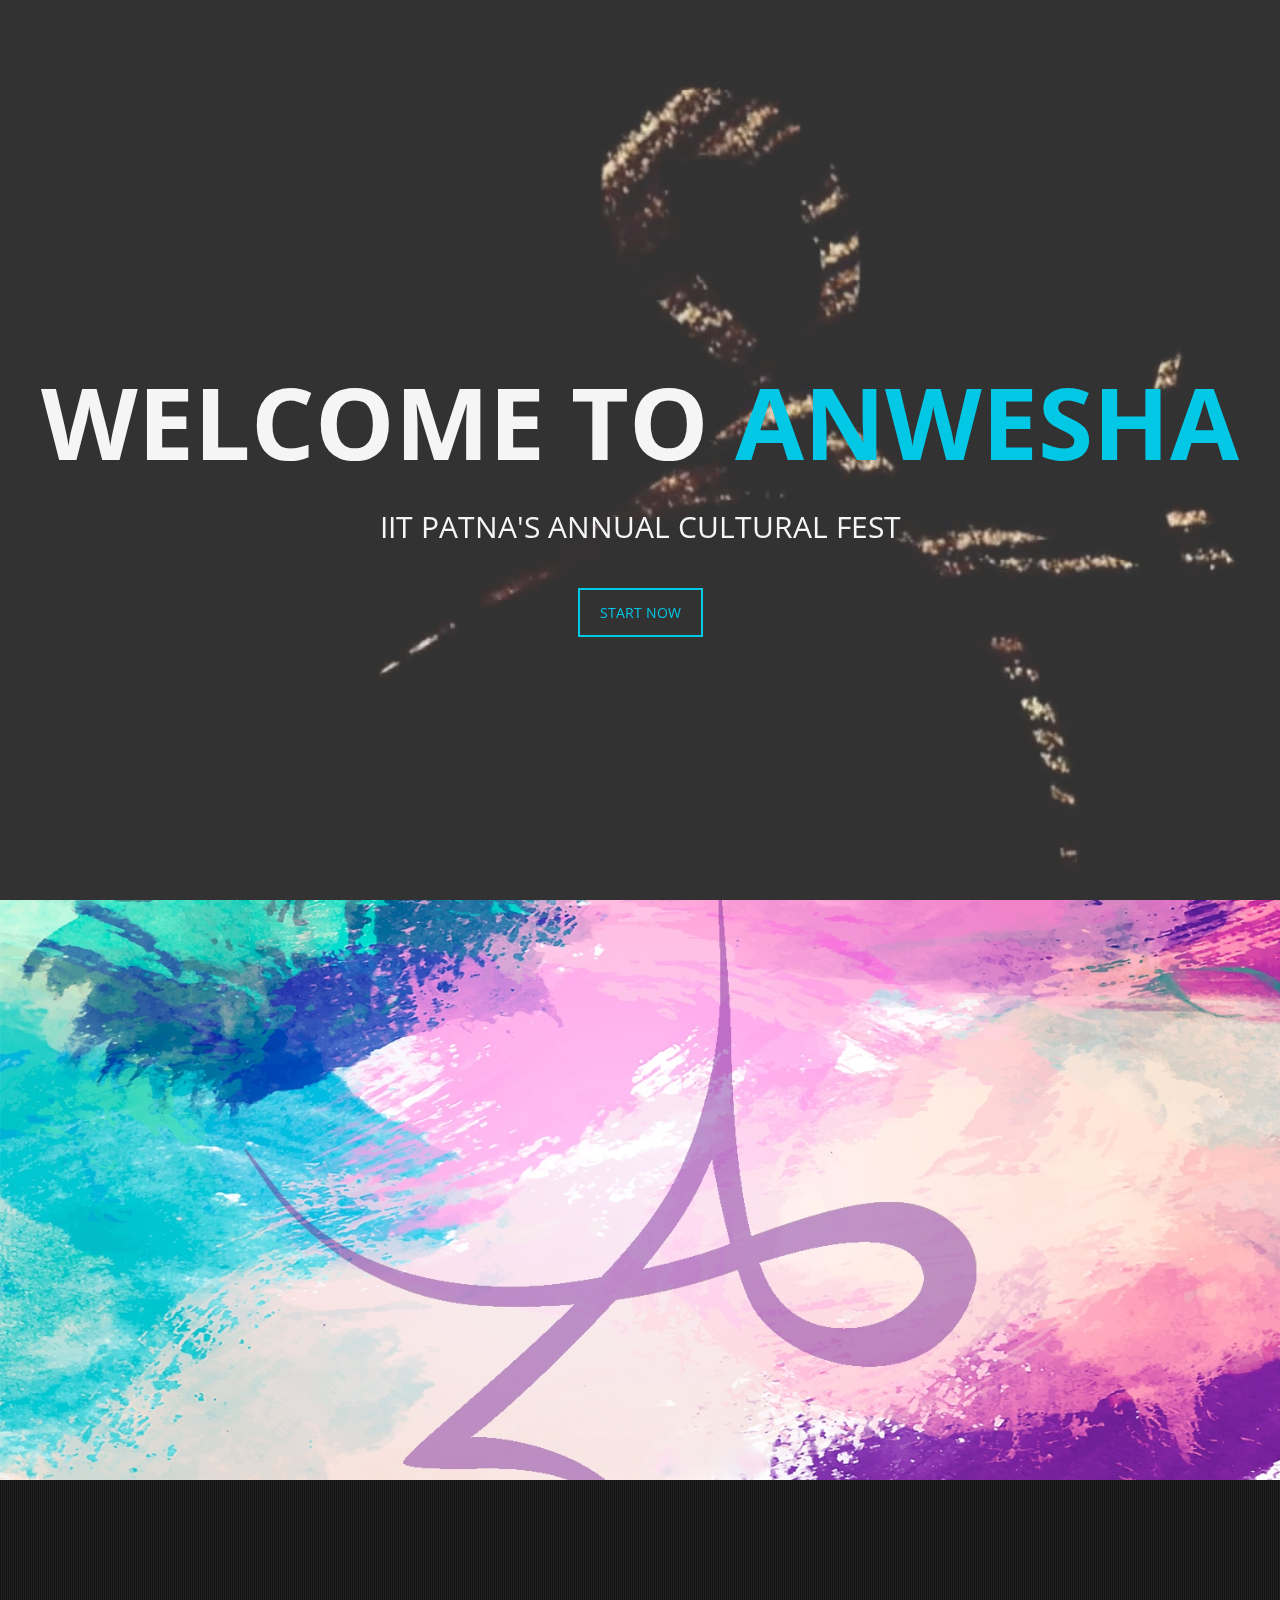
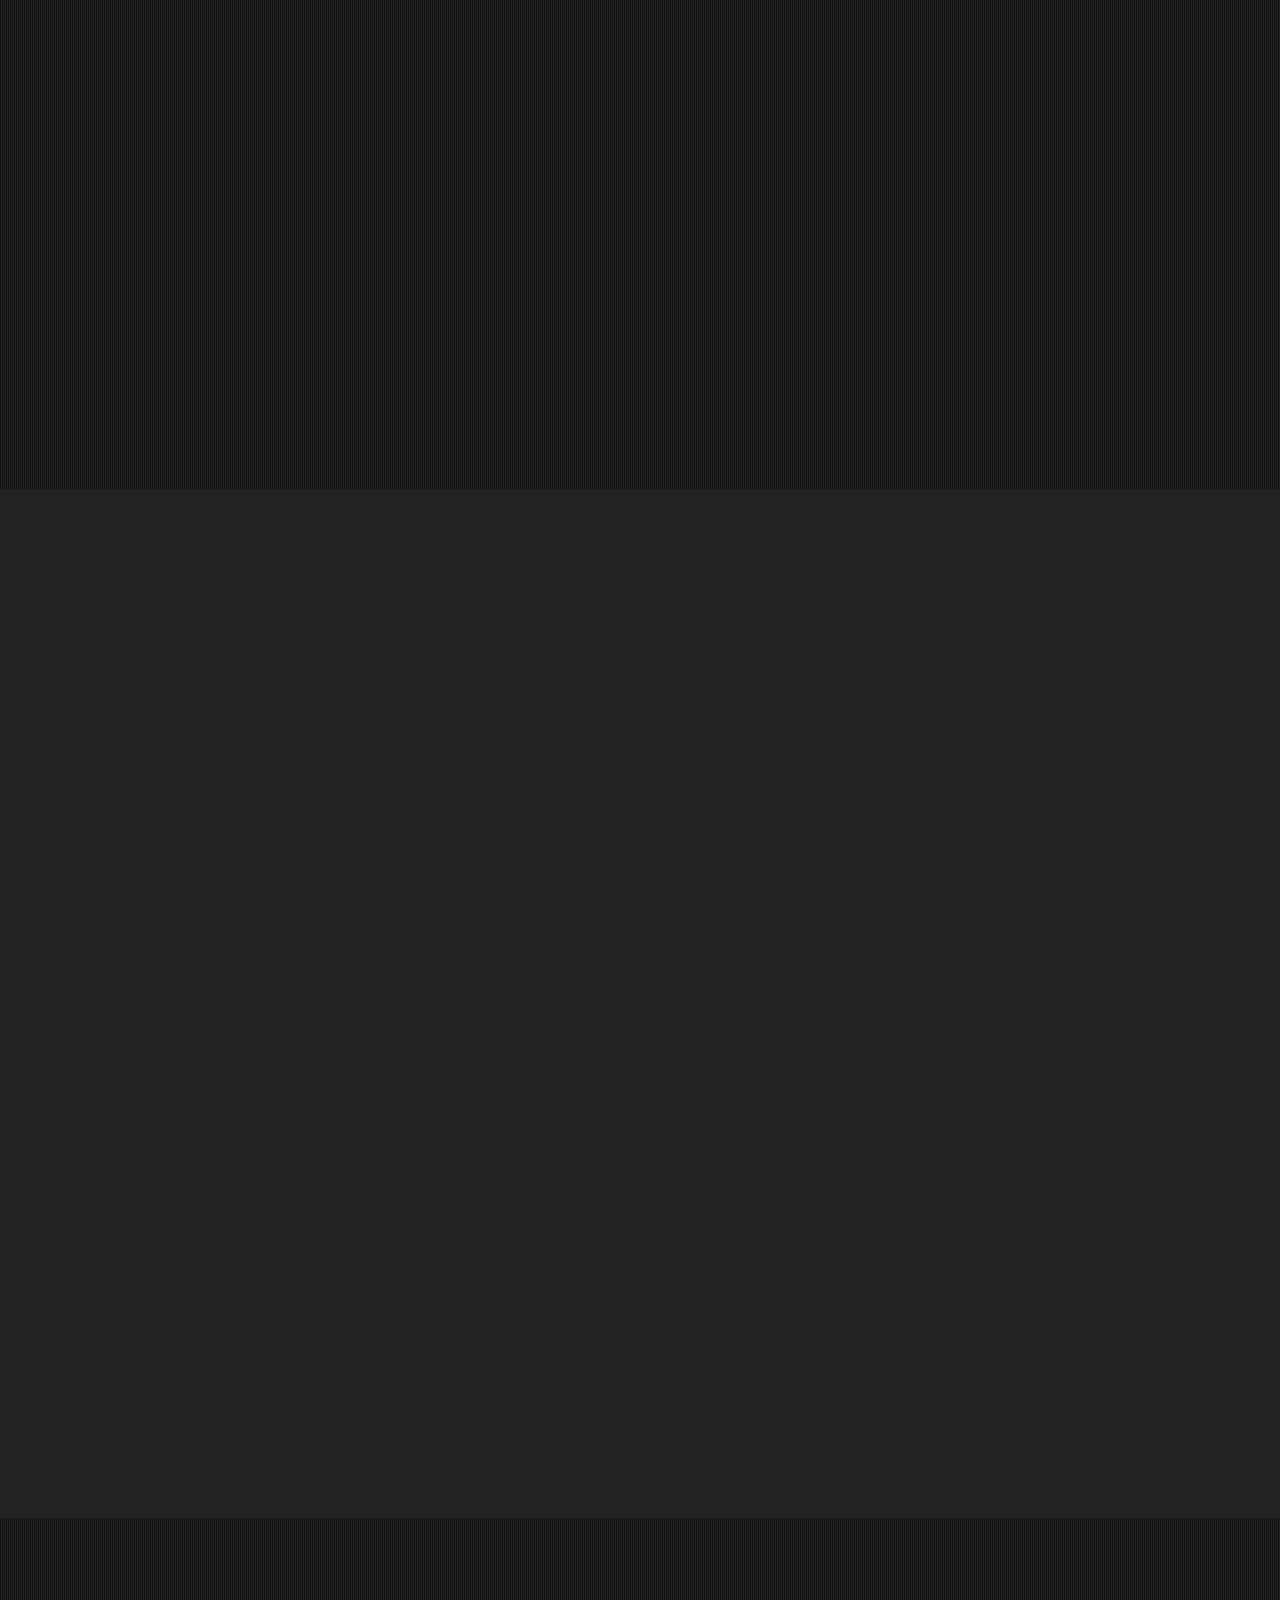
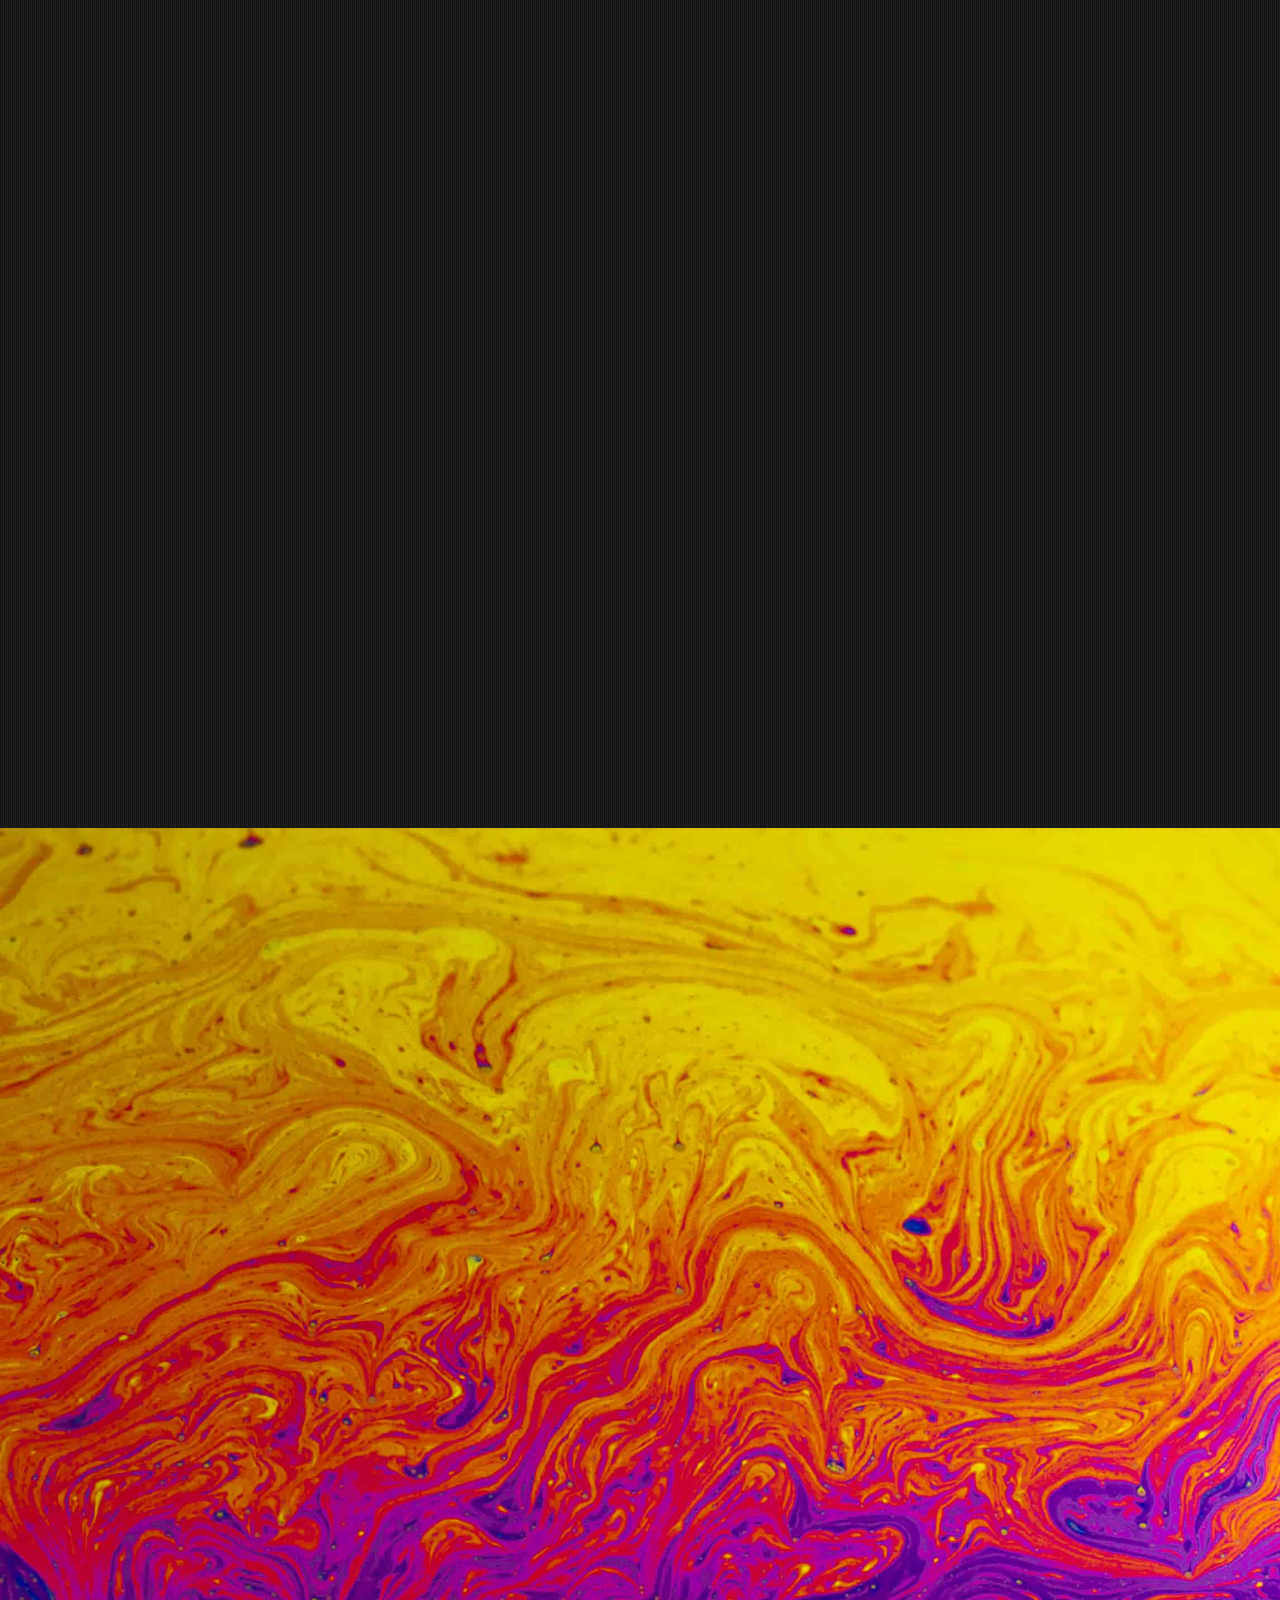
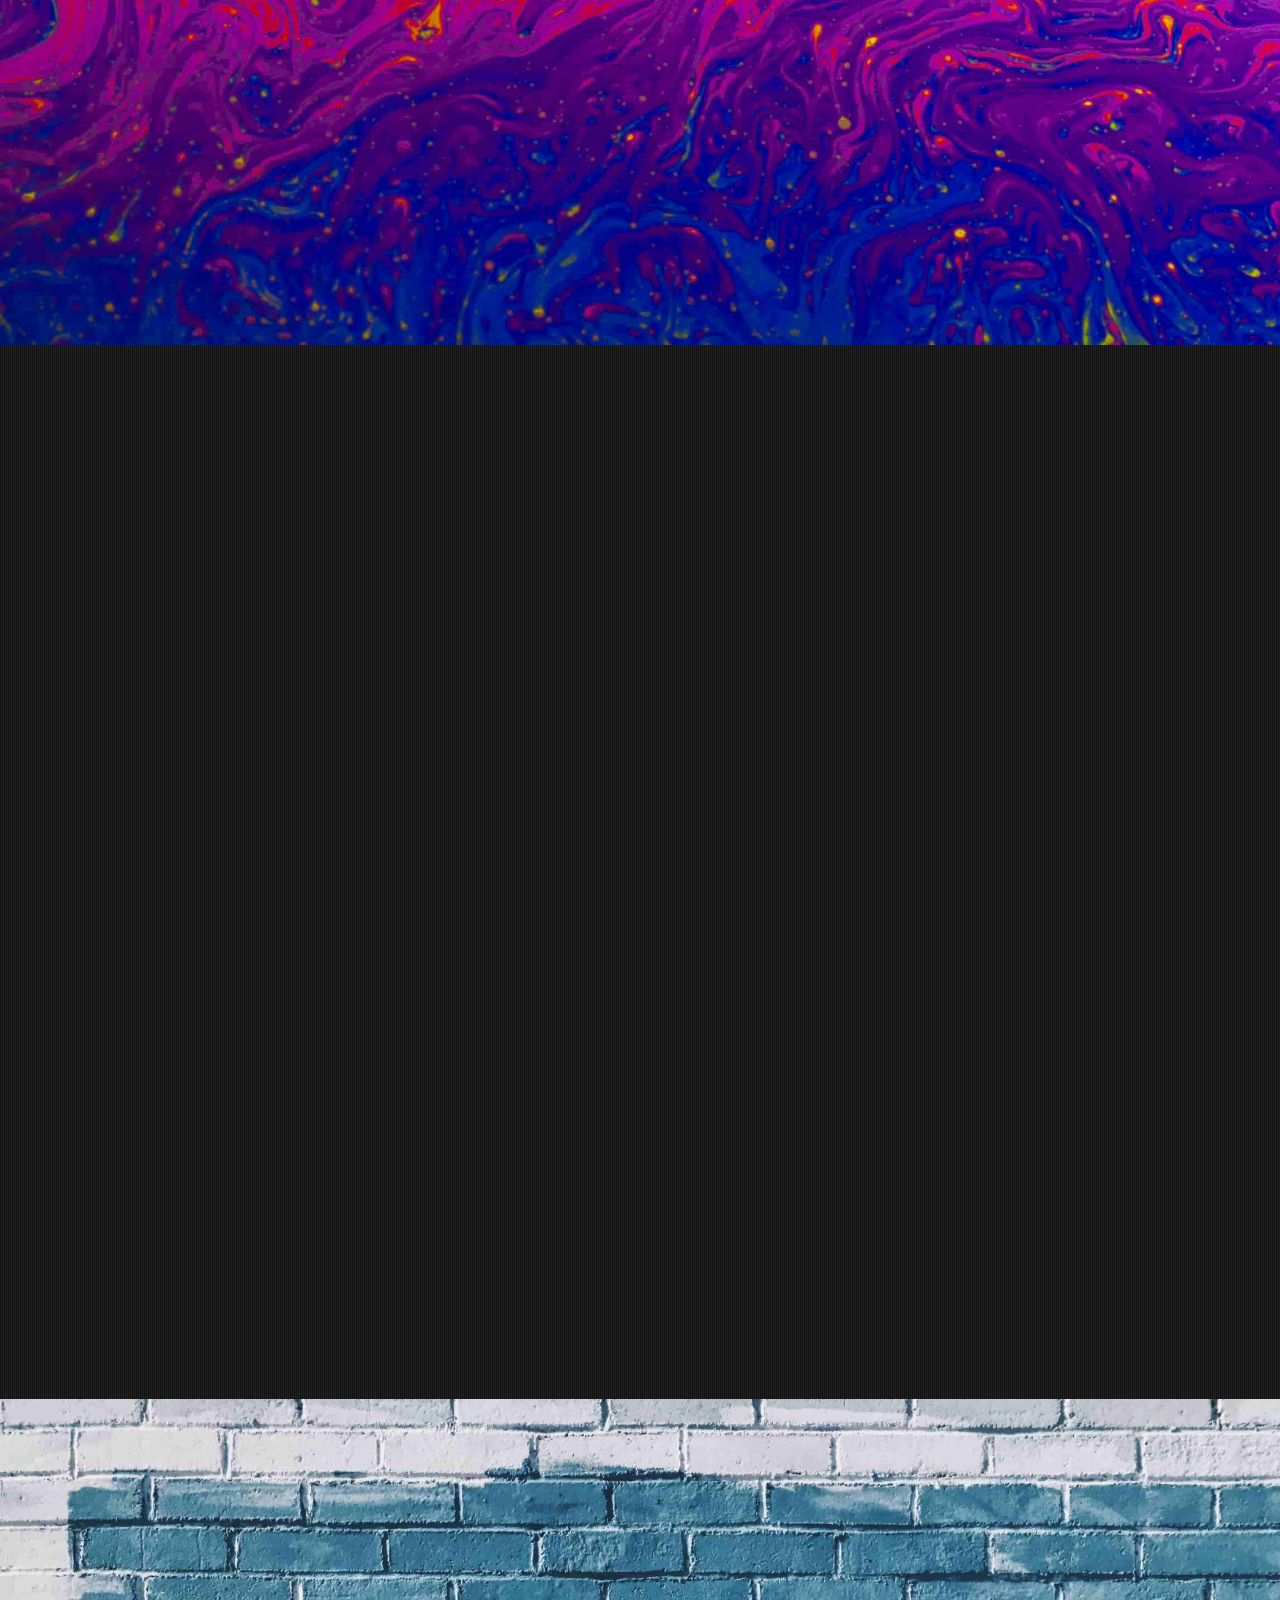
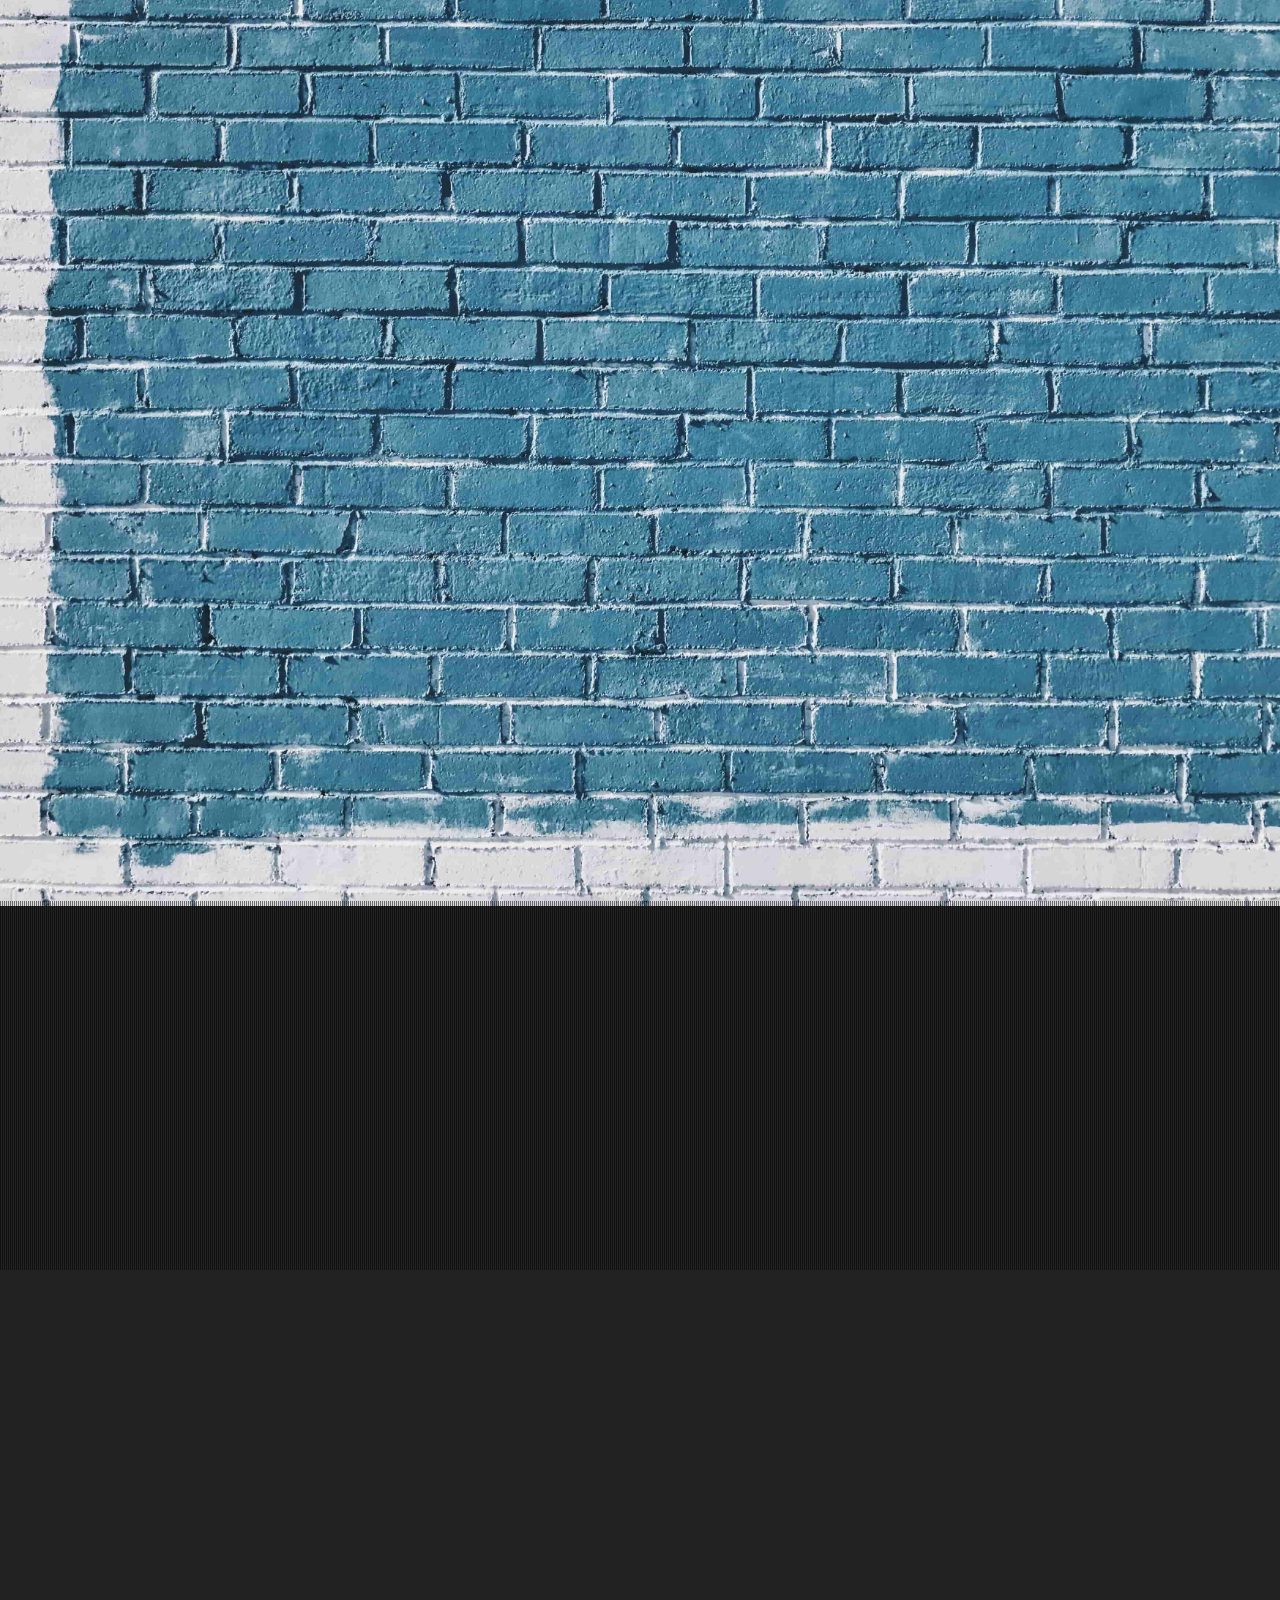
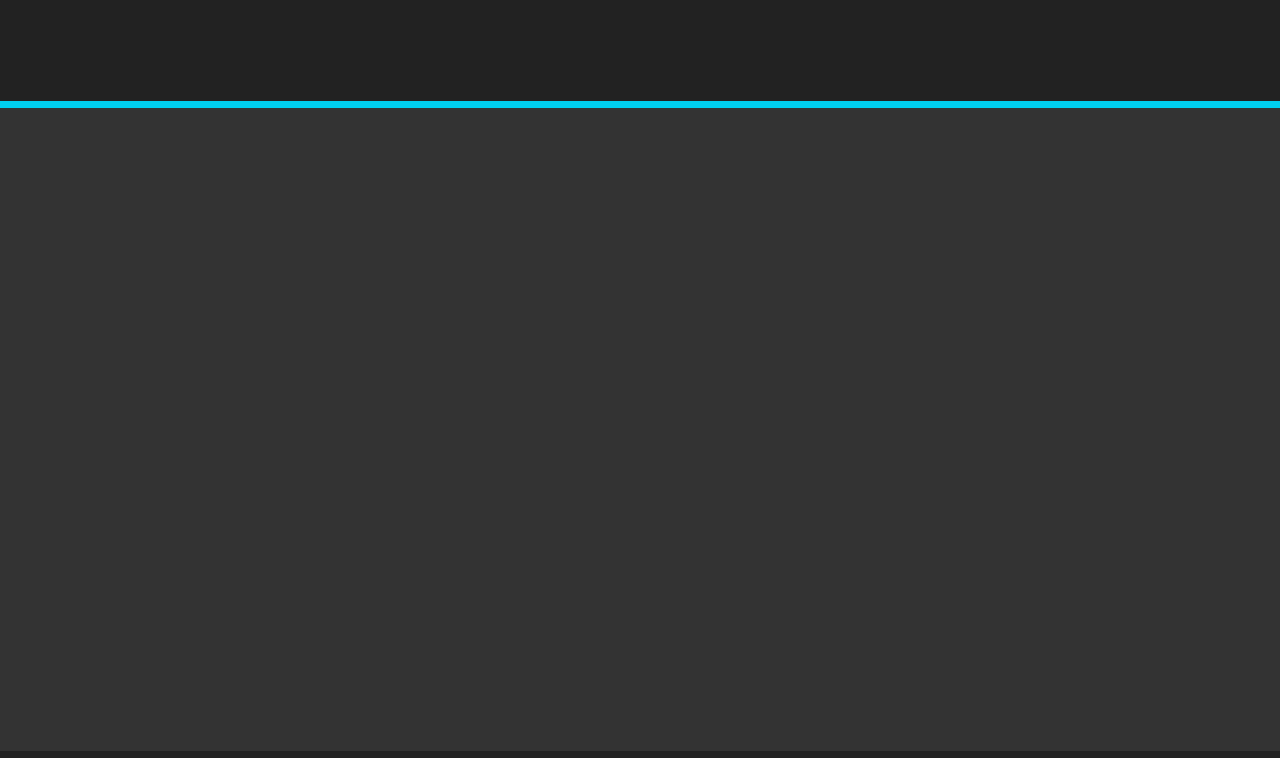
==== commit 170a3c08: "Merge pull request #11 from pranaykgupta/master" ====
--- a/index.html
+++ b/index.html
@@ -67,7 +67,7 @@
 						<ul class="nav navbar-nav main-nav-list">
 							<li><a href="#home">Home</a></li>
 							<li><a href="#about">About</a></li>
-							<li><a href="#">CA</a></li>
+							<li><a href="./ca/index.html">CA</a></li>
 							<li><a href="#">Workshops</a></li>
 							<li><a href="#gallery">Gallery</a></li>
 							<li><a href="#aftermovie">Aftermovie</a></li>
@@ -90,7 +90,7 @@
         <div class="carousel-inner">
 			<div class="item active"> 
 				<video autoplay muted loop id="myVideo">
-  					<source src="logo.mp4" type="video/mp4">
+  					<source src="./comingsoon/rain.mp4" type="video/mp4">
 				</video>
 				<div class="caption">
 					<h1 class="animated fadeInLeftBig">Welcome to <strong>Anwesha</strong></h1>
@@ -98,11 +98,11 @@
 					<a data-scroll class="learn-more animated fadeInUpBig" href="#about">Start now</a>
 				</div>
 			</div>
-			<div class="item" style="background-image: url(images/slider/bg-2.jpg)"> <!-- Change Image -->
+			<div class="item" style="background-image: url(images/slider/BG-2.JPG)"> <!-- Change Image -->
 				<div class="caption">
 					<h1 class="animated fadeInLeftBig"><strong>Campus</strong> Ambassador</h1>
 					<p class="animated fadeInRightBig">Promote Us</p>
-					<a data-scroll class="learn-more animated fadeInUpBig" href="#about">Visit CA website</a>
+					<a data-scroll class="learn-more animated fadeInUpBig" href="./ca/index.html">Visit CA website</a>
 				</div>
 			</div>
 			<div class="item" style="background-image: url(images/slider/bg-3.jpg)"> <!-- Change Image -->
@@ -601,7 +601,7 @@
 									<div class="item">
 										<div class="row">
 											<div class="col-lg-12 col-sm-12">	
-												<img src="images/performances/nalayak.jpg" height="500" class="img-thumbnail">
+												<img src="images/performances/nalayak.JPG" height="500" class="img-thumbnail">
 											</div>
 										</div>
 									</div>
@@ -610,7 +610,7 @@
 									<div class="item">
 										<div class="row">
 											<div class="col-lg-12 col-sm-12">
-												<img src="images/performances/chaarHazari.jpg" height="500px" class="img-thumbnail">
+												<img src="images/performances/chaarHazari.JPG" height="500px" class="img-thumbnail">
 											</div>
 										</div>
 									</div>	
@@ -619,7 +619,7 @@
 									<div class="item">
 										<div class="row">
 											<div class="col-lg-12 col-sm-12">
-												<img src="images/performances/agni.jpg" height="500px" class="img-thumbnail">
+												<img src="images/performances/agni.JPG" height="500px" class="img-thumbnail">
 											</div>
 										</div>
 									</div>	
@@ -628,7 +628,7 @@
 									<div class="item">
 										<div class="row">
 											<div class="col-lg-12 col-sm-12">
-												<img src="images/performances/Sahil.jpg" height="500px" class="img-thumbnail">
+												<img src="images/performances/Sahil.JPG" height="500px" class="img-thumbnail">
 											</div>
 										</div>
 									</div>	
@@ -637,7 +637,7 @@
 									<div class="item">
 										<div class="row">
 											<div class="col-lg-12 col-sm-12">
-												<img src="images/performances/jack.jpg" height="500px" class="img-thumbnail">
+												<img src="images/performances/jack.JPG" height="500px" class="img-thumbnail">
 											</div>
 										</div>
 									</div>	
@@ -886,7 +886,7 @@
 						<div class="container">	 	
 							<div class="sign_form wow fadeInLeft" data-wow-duration="1s" data-wow-delay="300ms">
 								<!-- SUBSCRIPTION FORM -->
-								<form id="sign-form" method="post" action="#">
+								<form id="sign-form" method="POST" action="./ca/signup.html">
 									<input type="email" name="email" placeholder="Your E-MAIL Please" class="form-control input-box">
 									<input type="submit" value="Sign Up">
 									<div id="signup-error"></div>
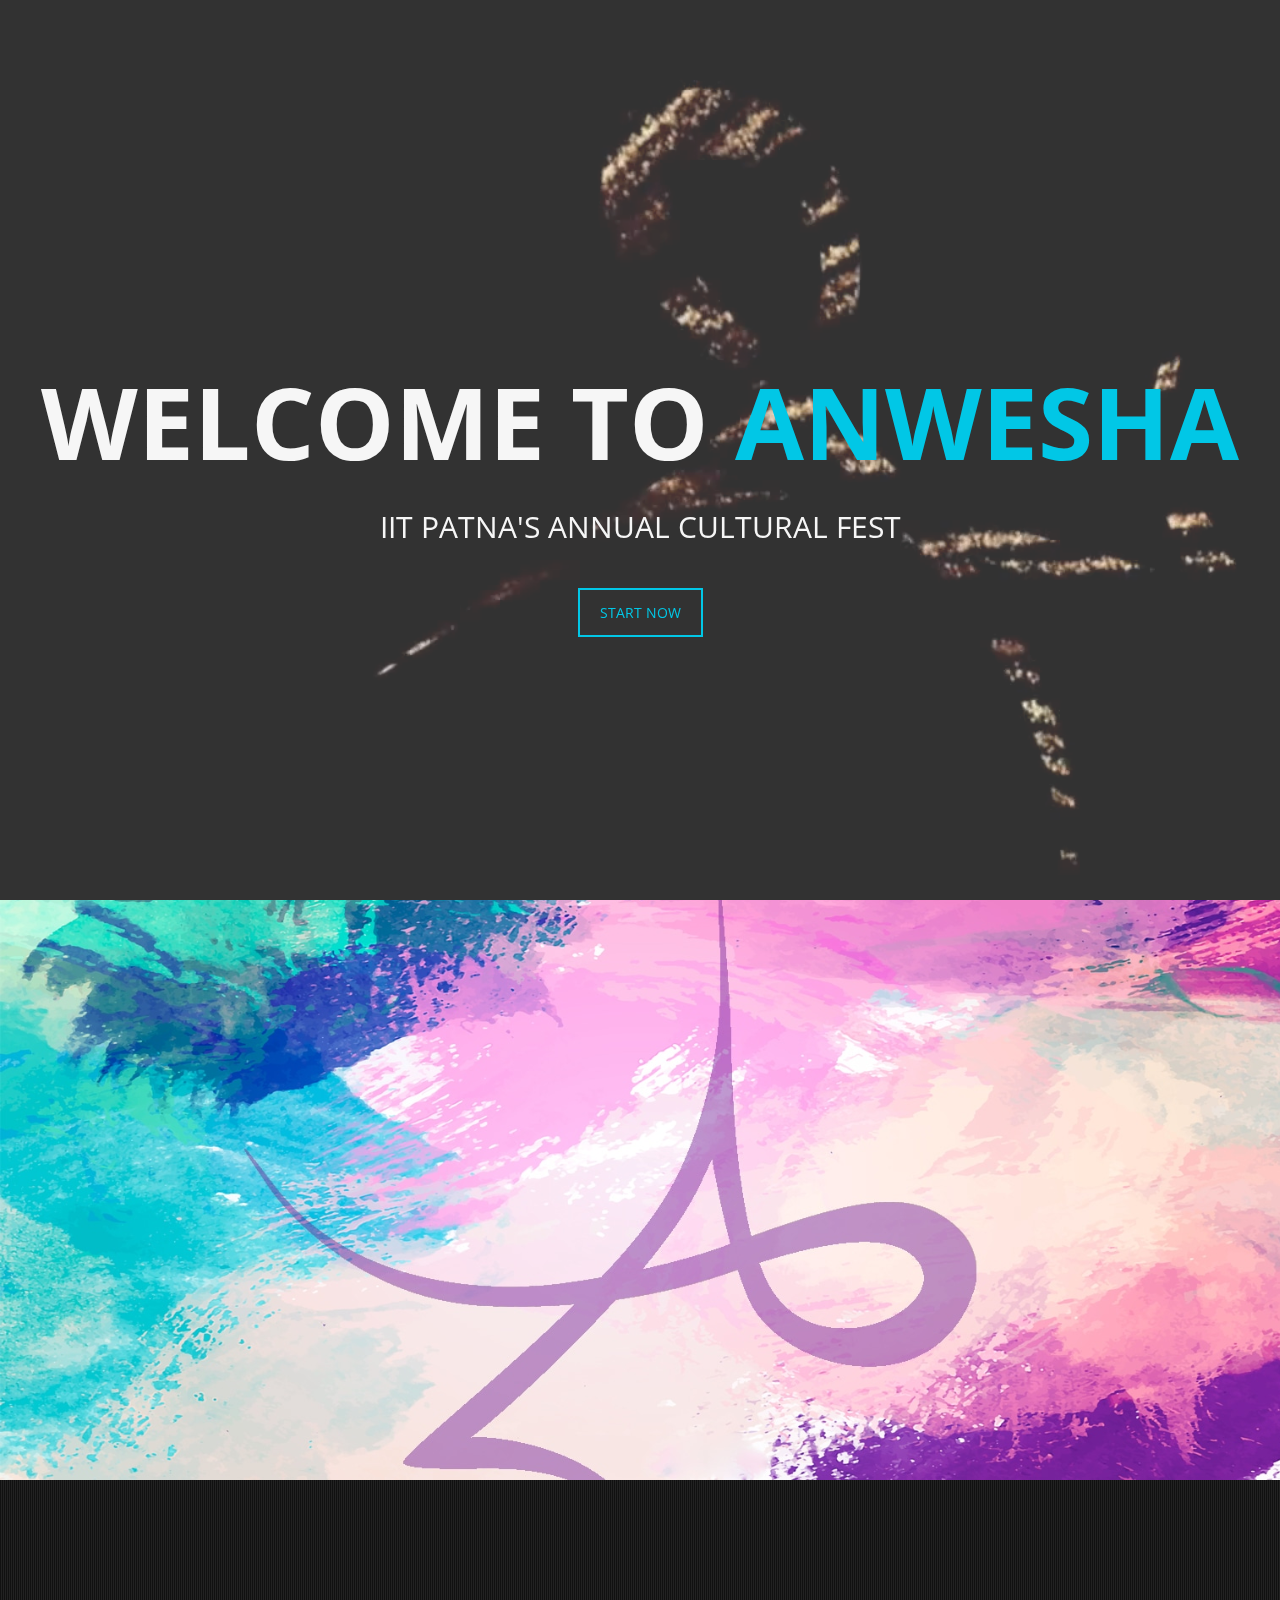
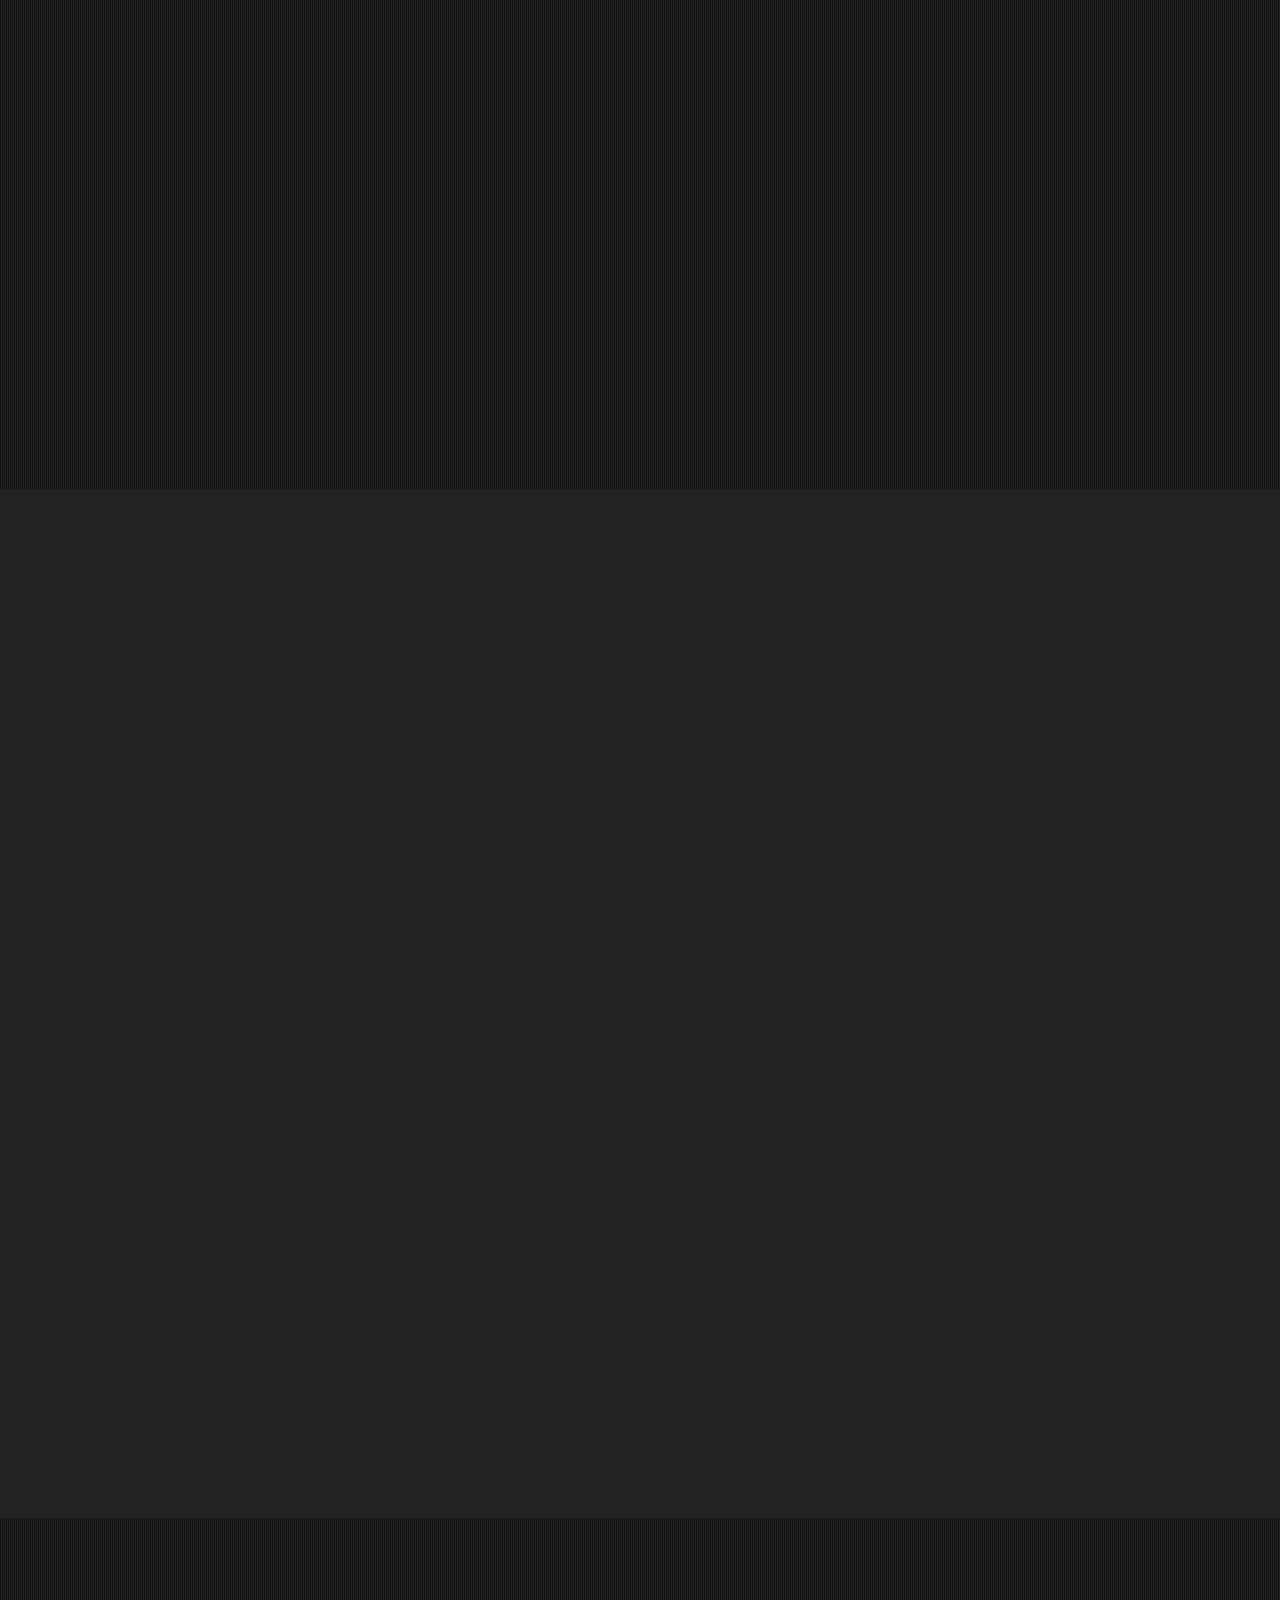
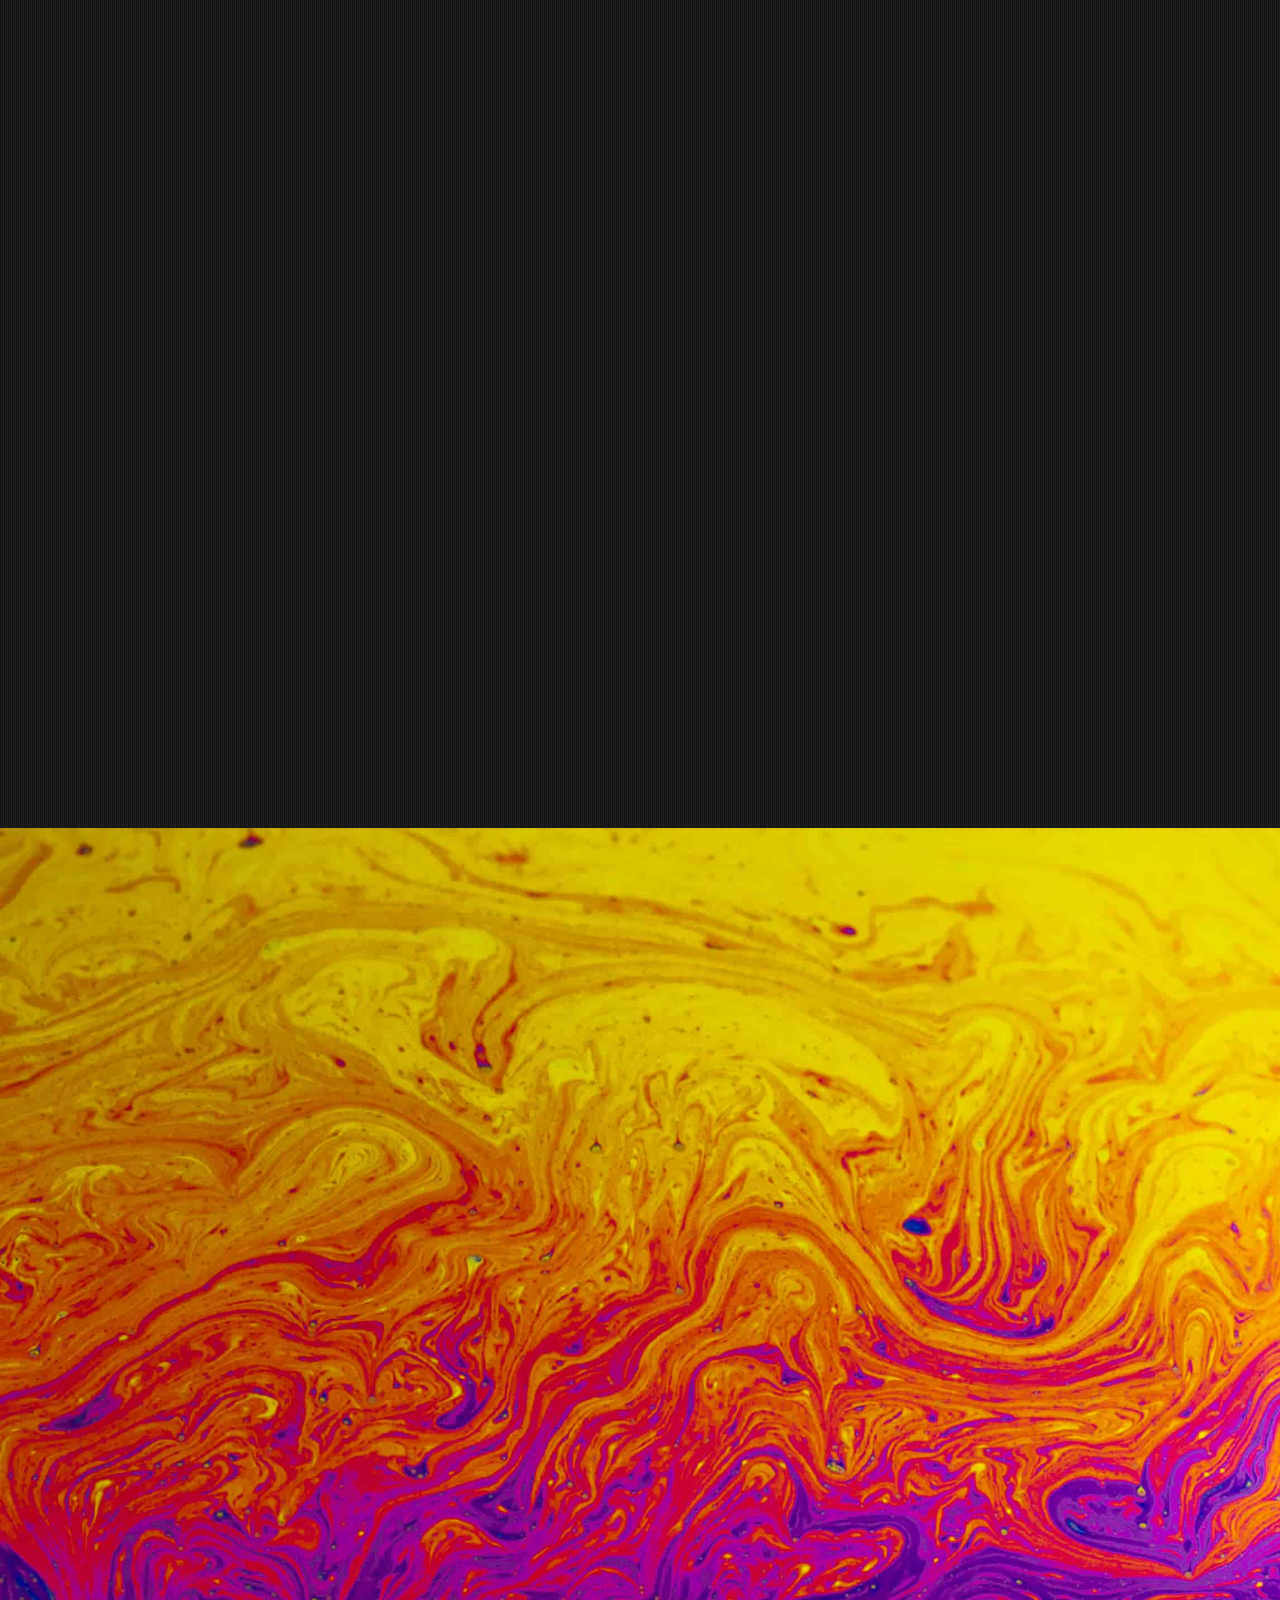
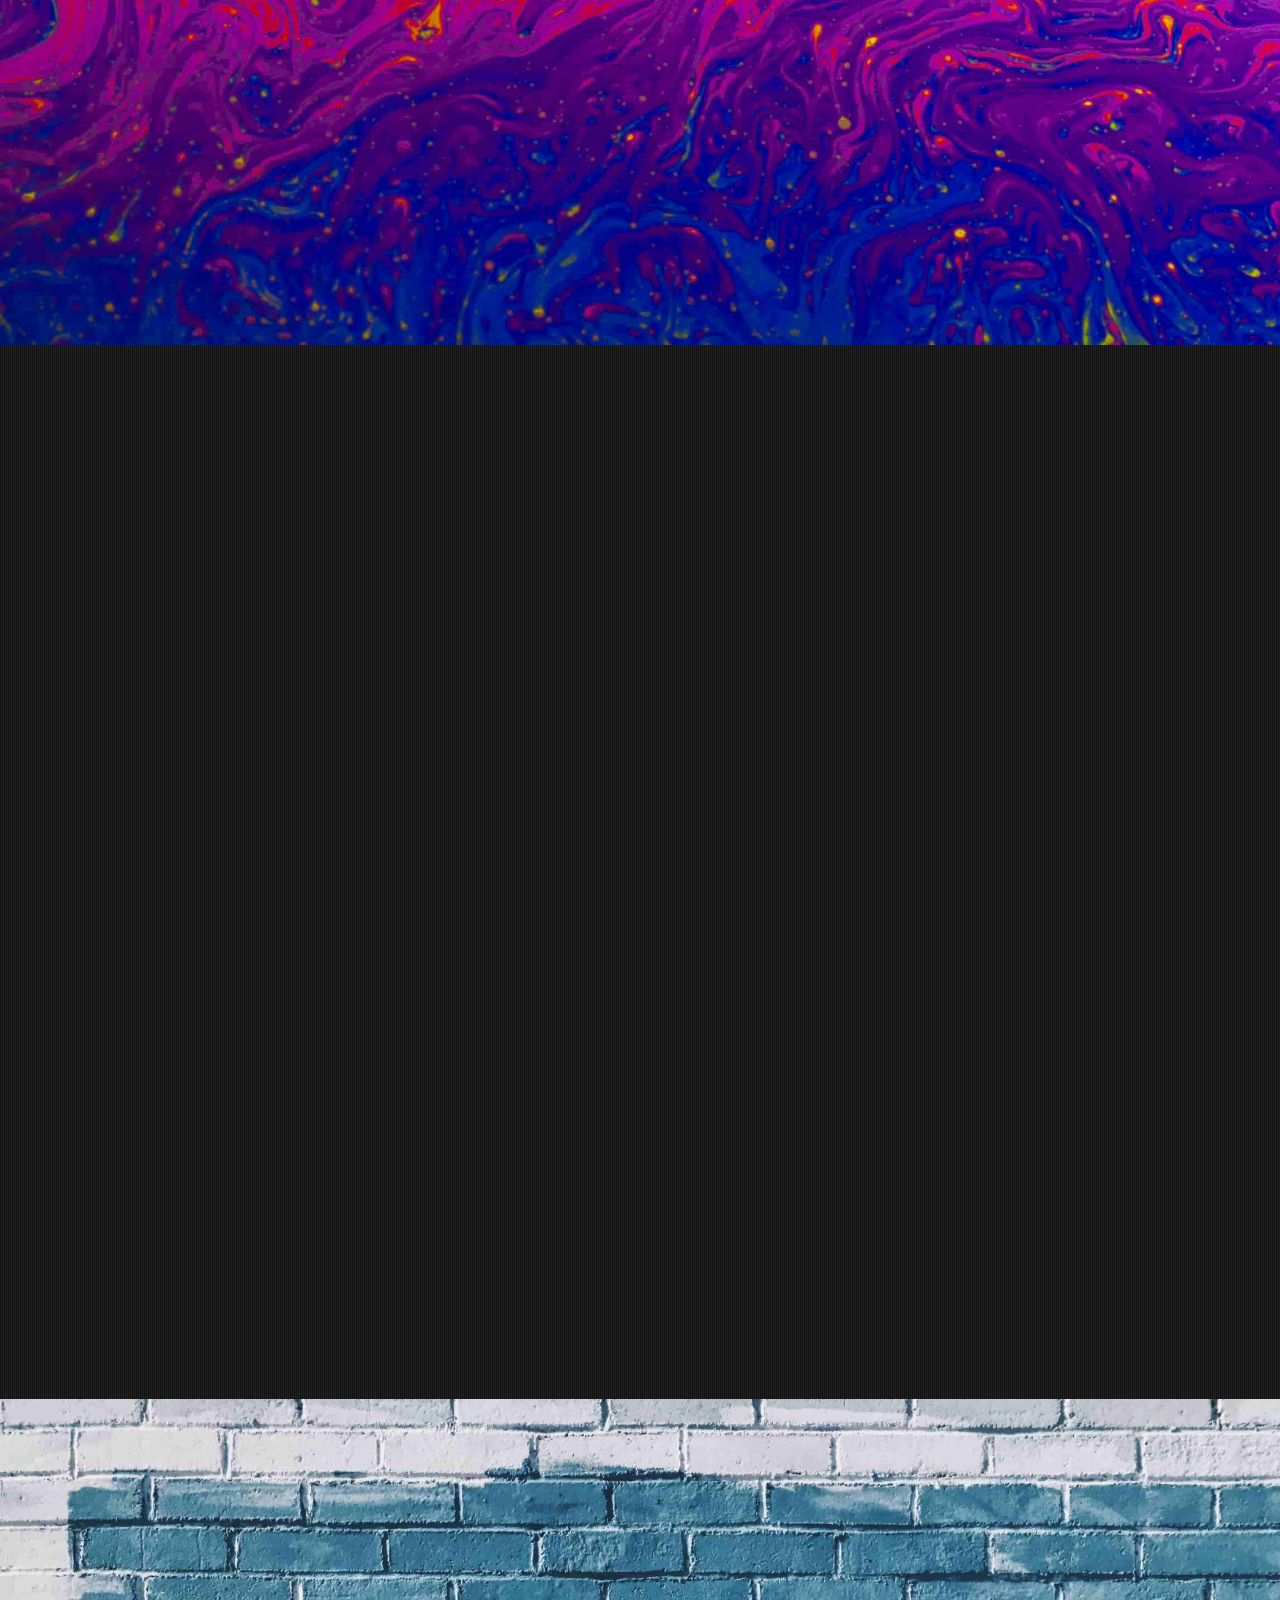
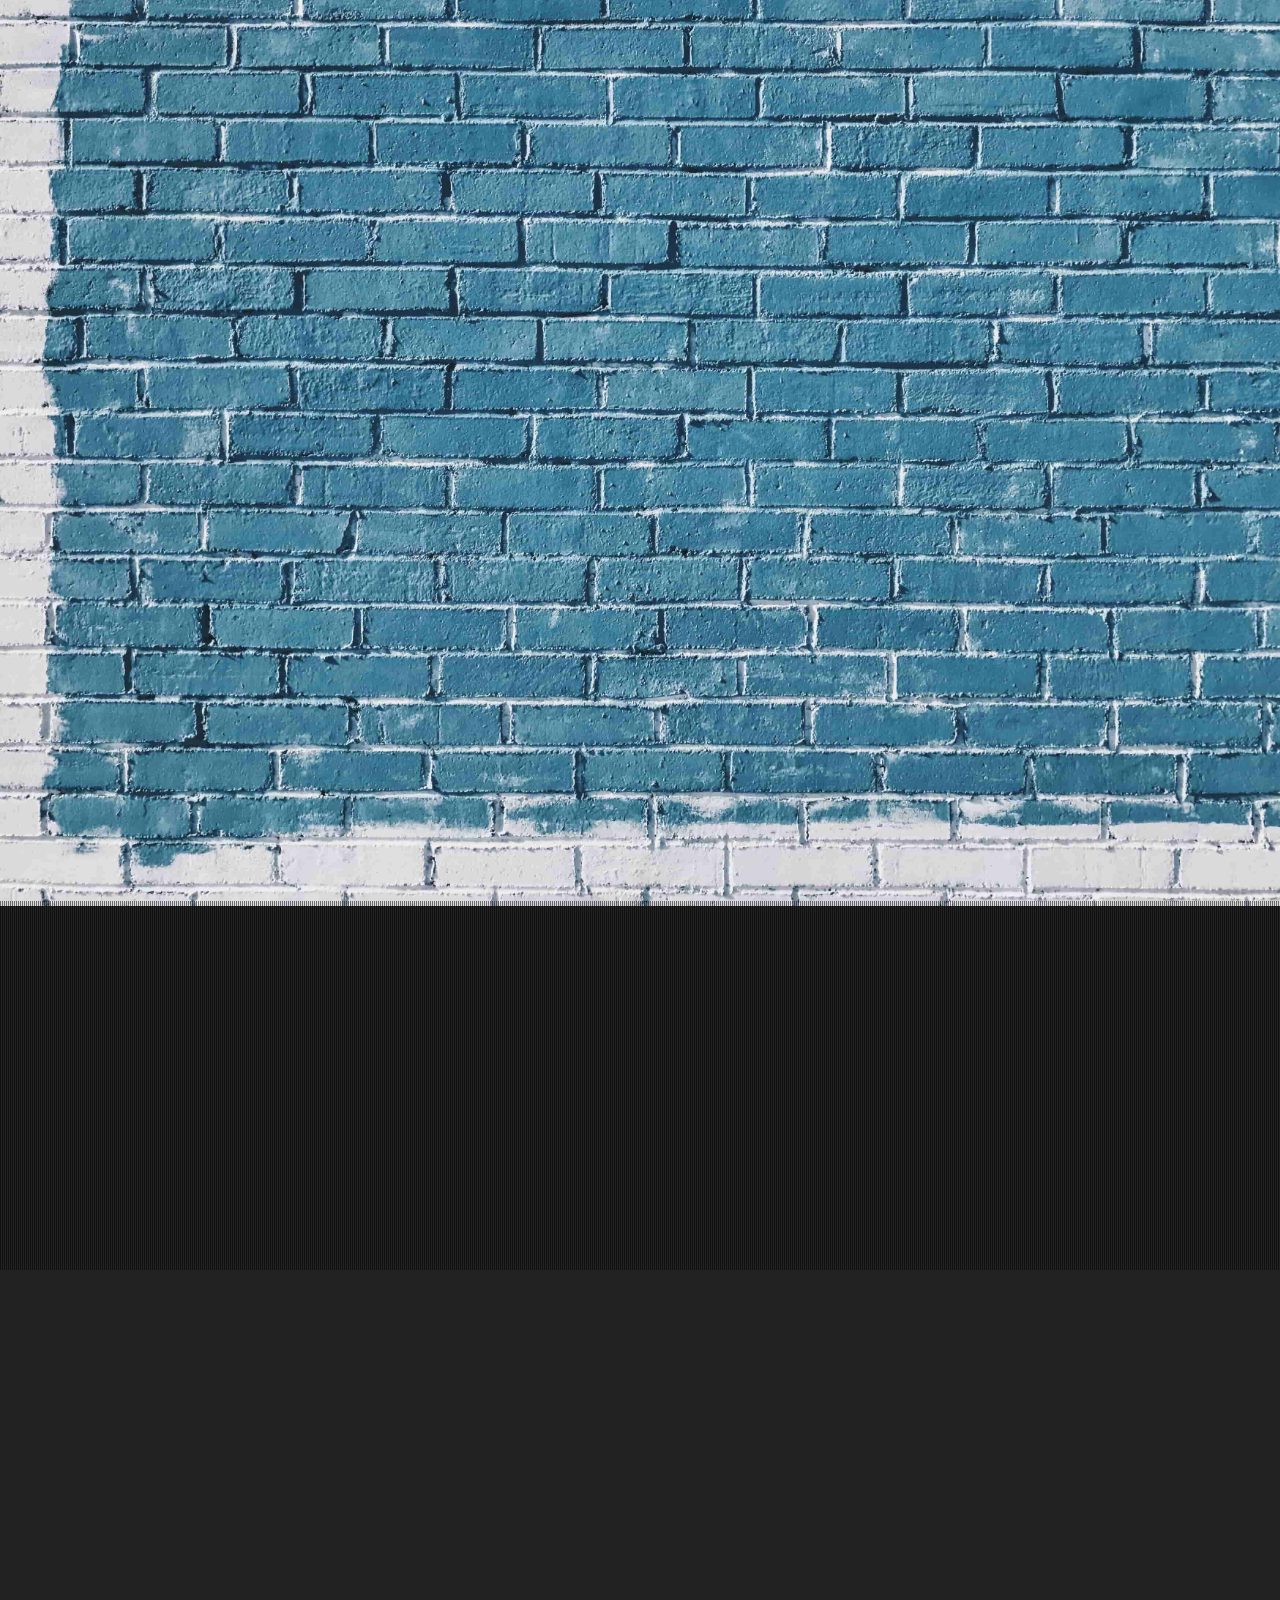
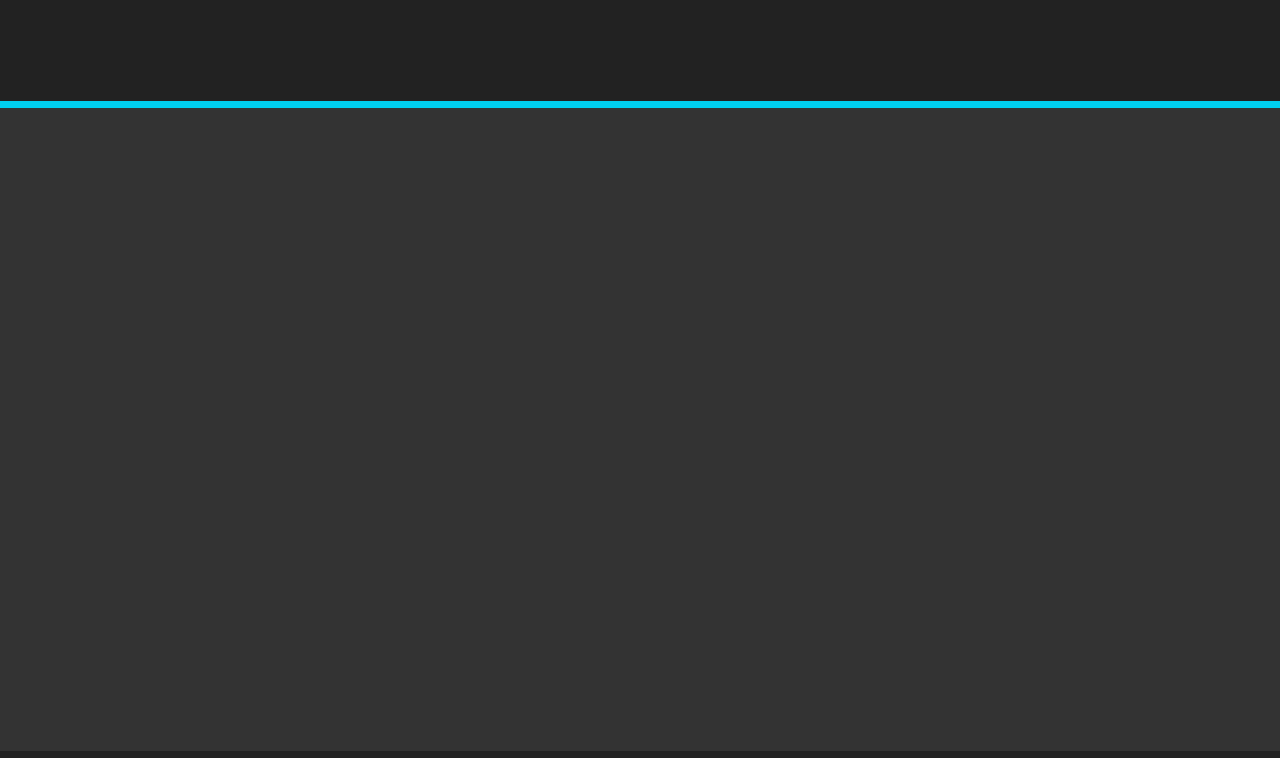
==== commit 96cc9aef: "Redirected ca to coming soon page" ====
--- a/index.html
+++ b/index.html
@@ -67,8 +67,8 @@
 						<ul class="nav navbar-nav main-nav-list">
 							<li><a href="#home">Home</a></li>
 							<li><a href="#about">About</a></li>
-							<li><a href="./ca/index.html">CA</a></li>
-							<li><a href="#">Workshops</a></li>
+							<li><a href="./ca/ca.php" target="_blank">CA</a></li>
+							<li><a href="http://robotechlabs.com/iit-patna-workshop-schedule/">Workshops</a></li>
 							<li><a href="#gallery">Gallery</a></li>
 							<li><a href="#aftermovie">Aftermovie</a></li>
 							<li><a href="#multitcity">Multicity</a></li>
@@ -102,7 +102,7 @@
 				<div class="caption">
 					<h1 class="animated fadeInLeftBig"><strong>Campus</strong> Ambassador</h1>
 					<p class="animated fadeInRightBig">Promote Us</p>
-					<a data-scroll class="learn-more animated fadeInUpBig" href="./ca/index.html">Visit CA website</a>
+					<a data-scroll class="learn-more animated fadeInUpBig" href="./ca/ca.php" target="_blank">Visit CA website</a>
 				</div>
 			</div>
 			<div class="item" style="background-image: url(images/slider/bg-3.jpg)"> <!-- Change Image -->
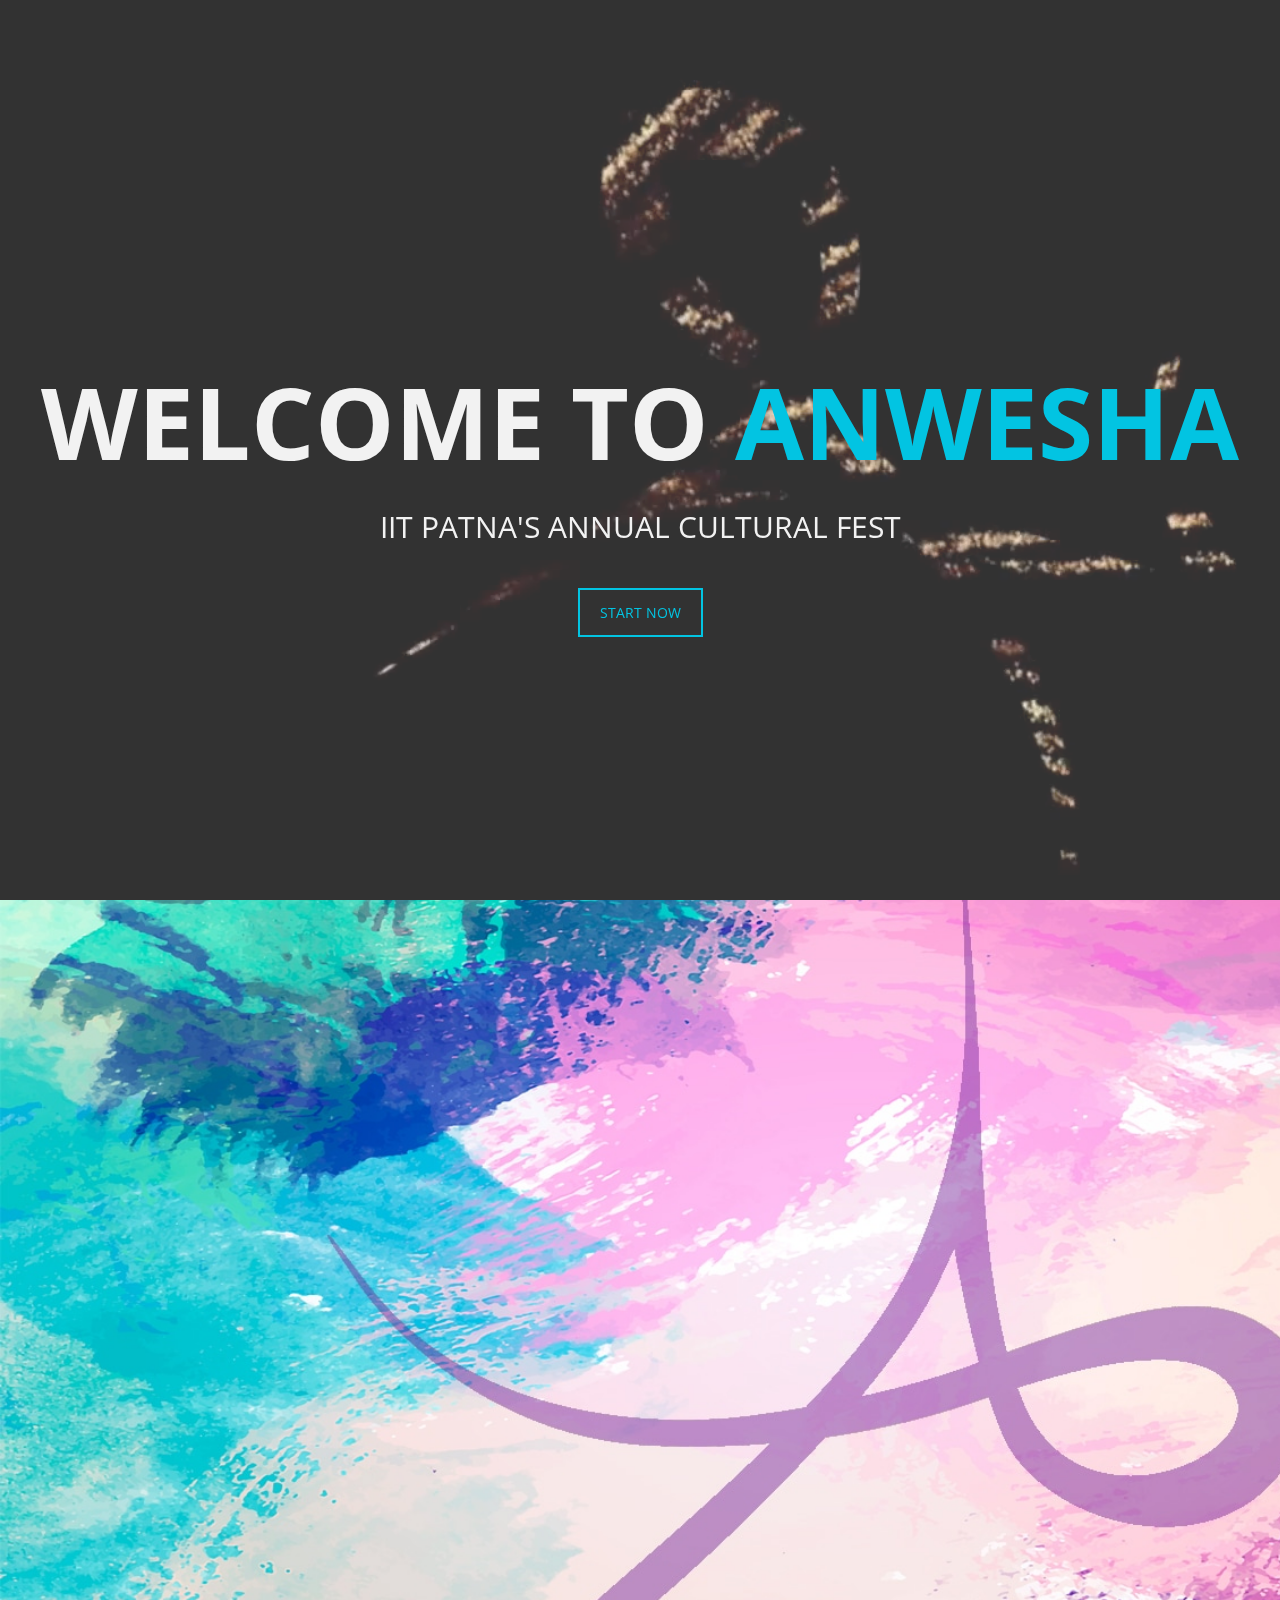
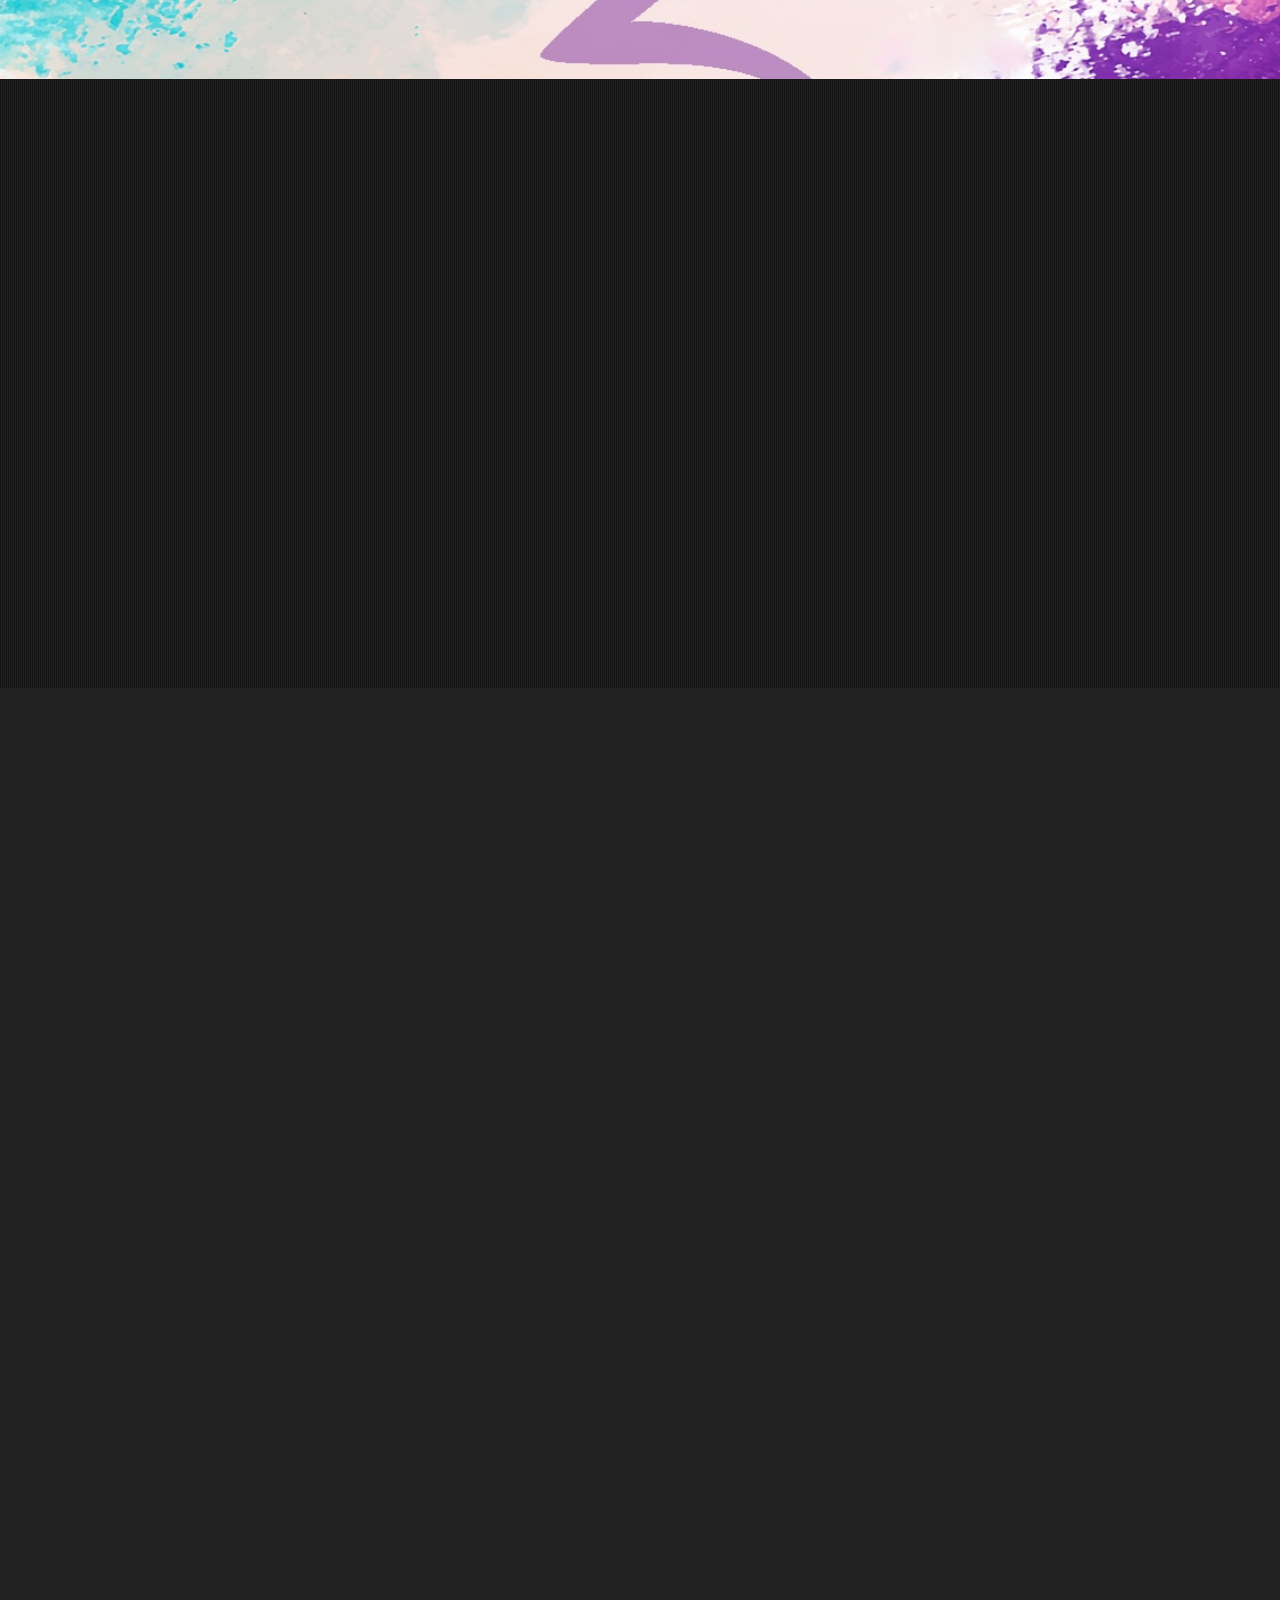
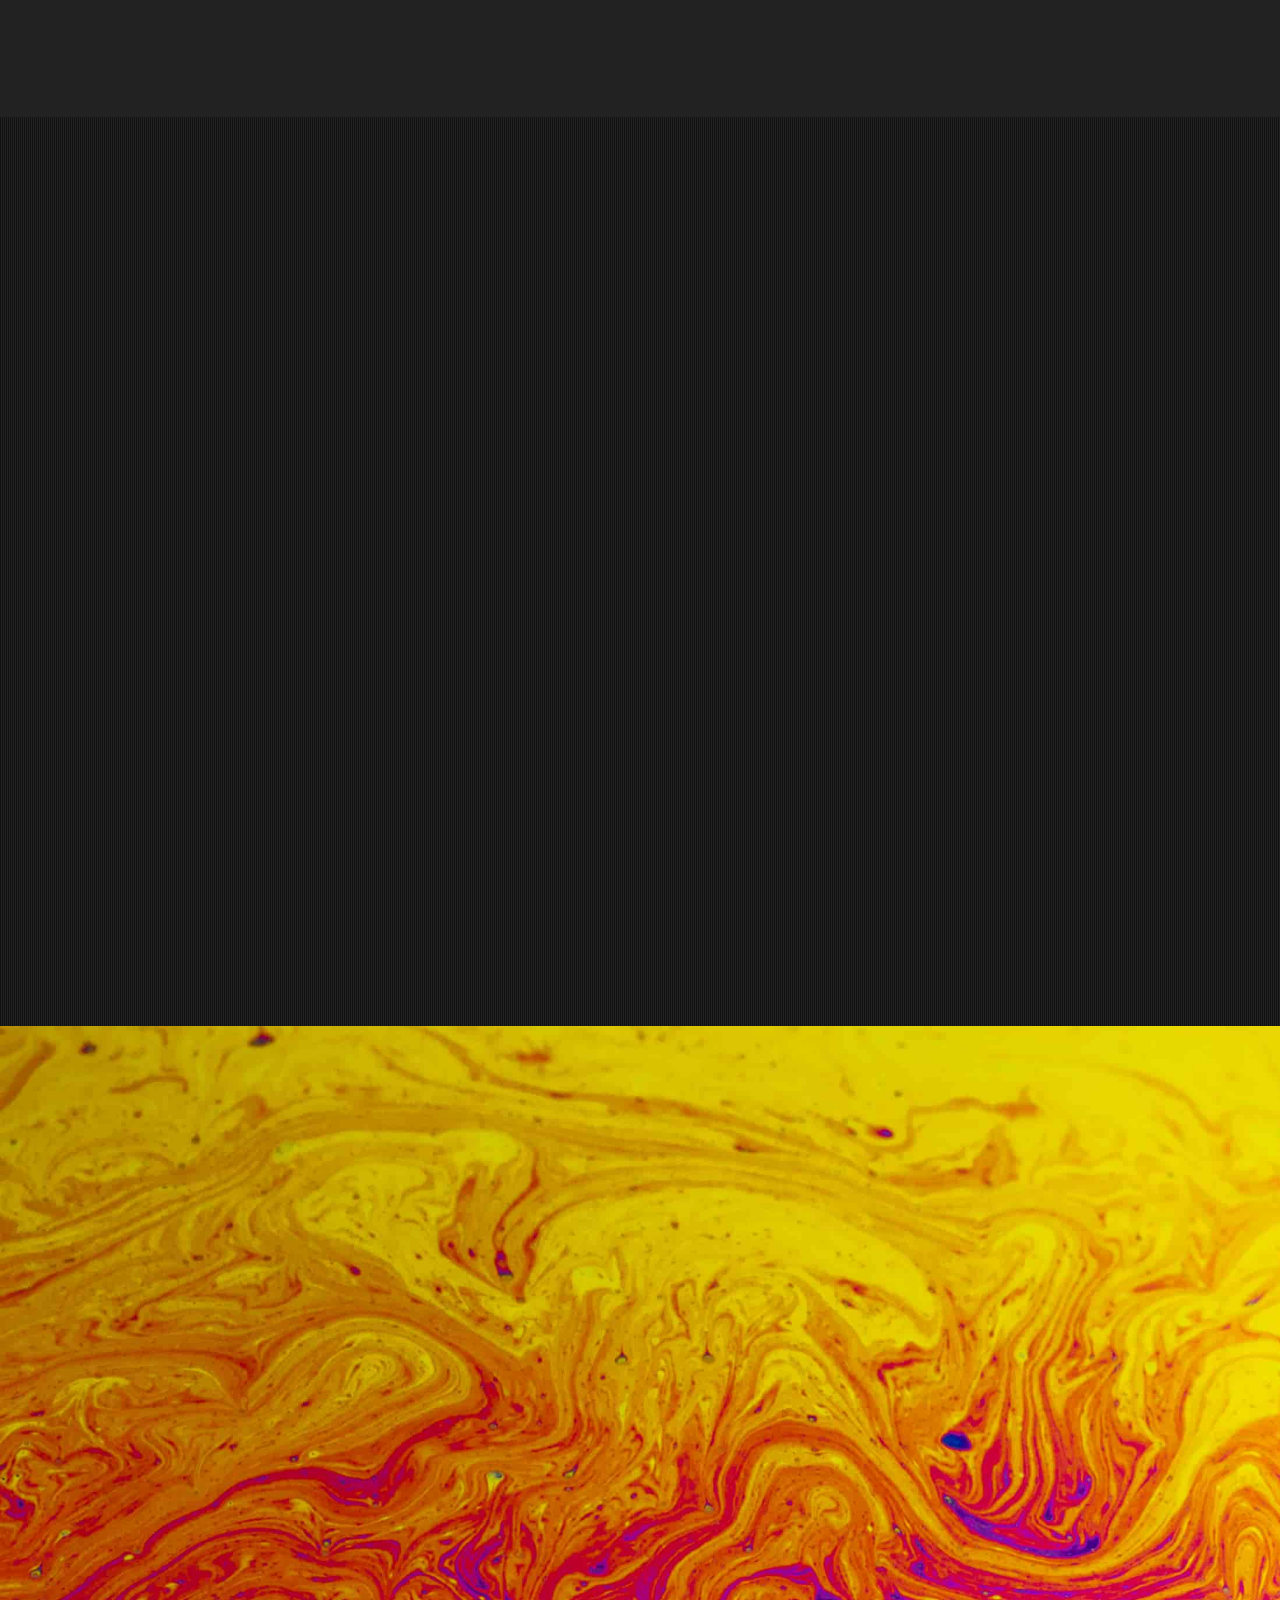
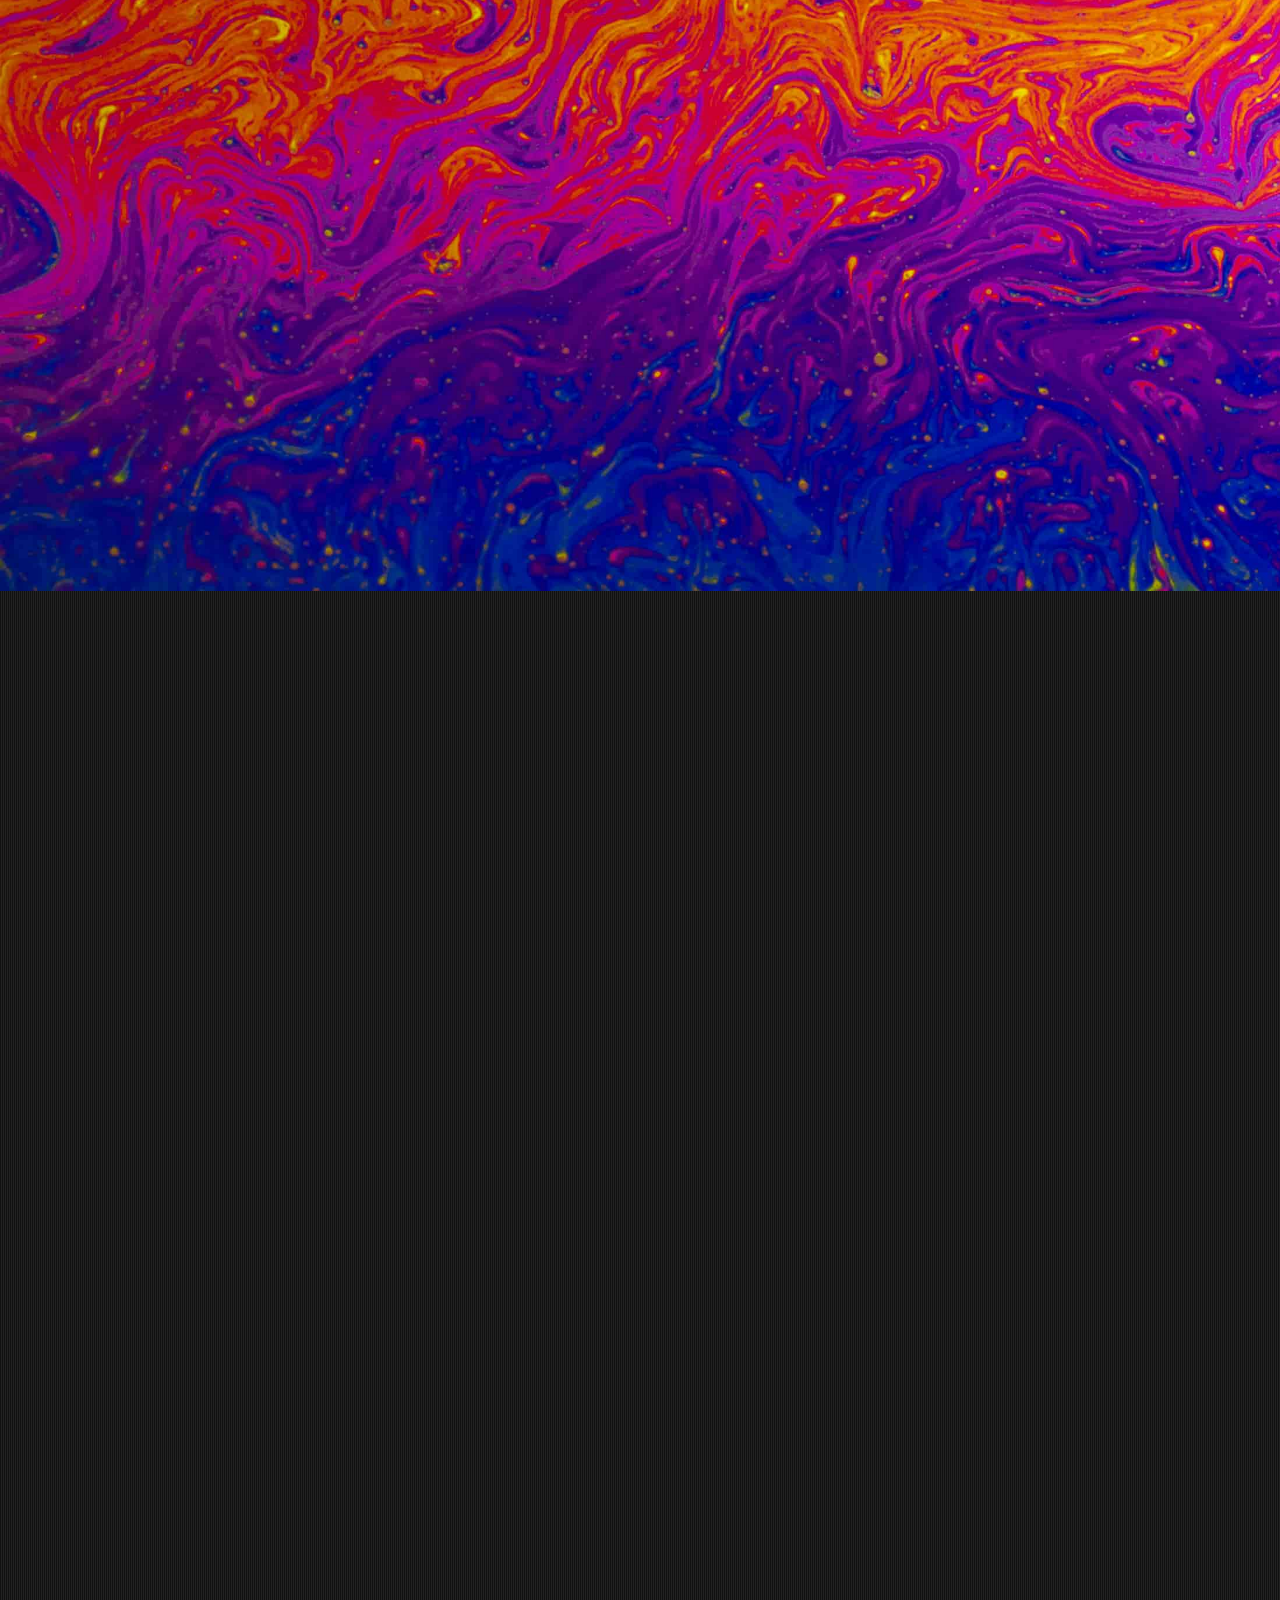
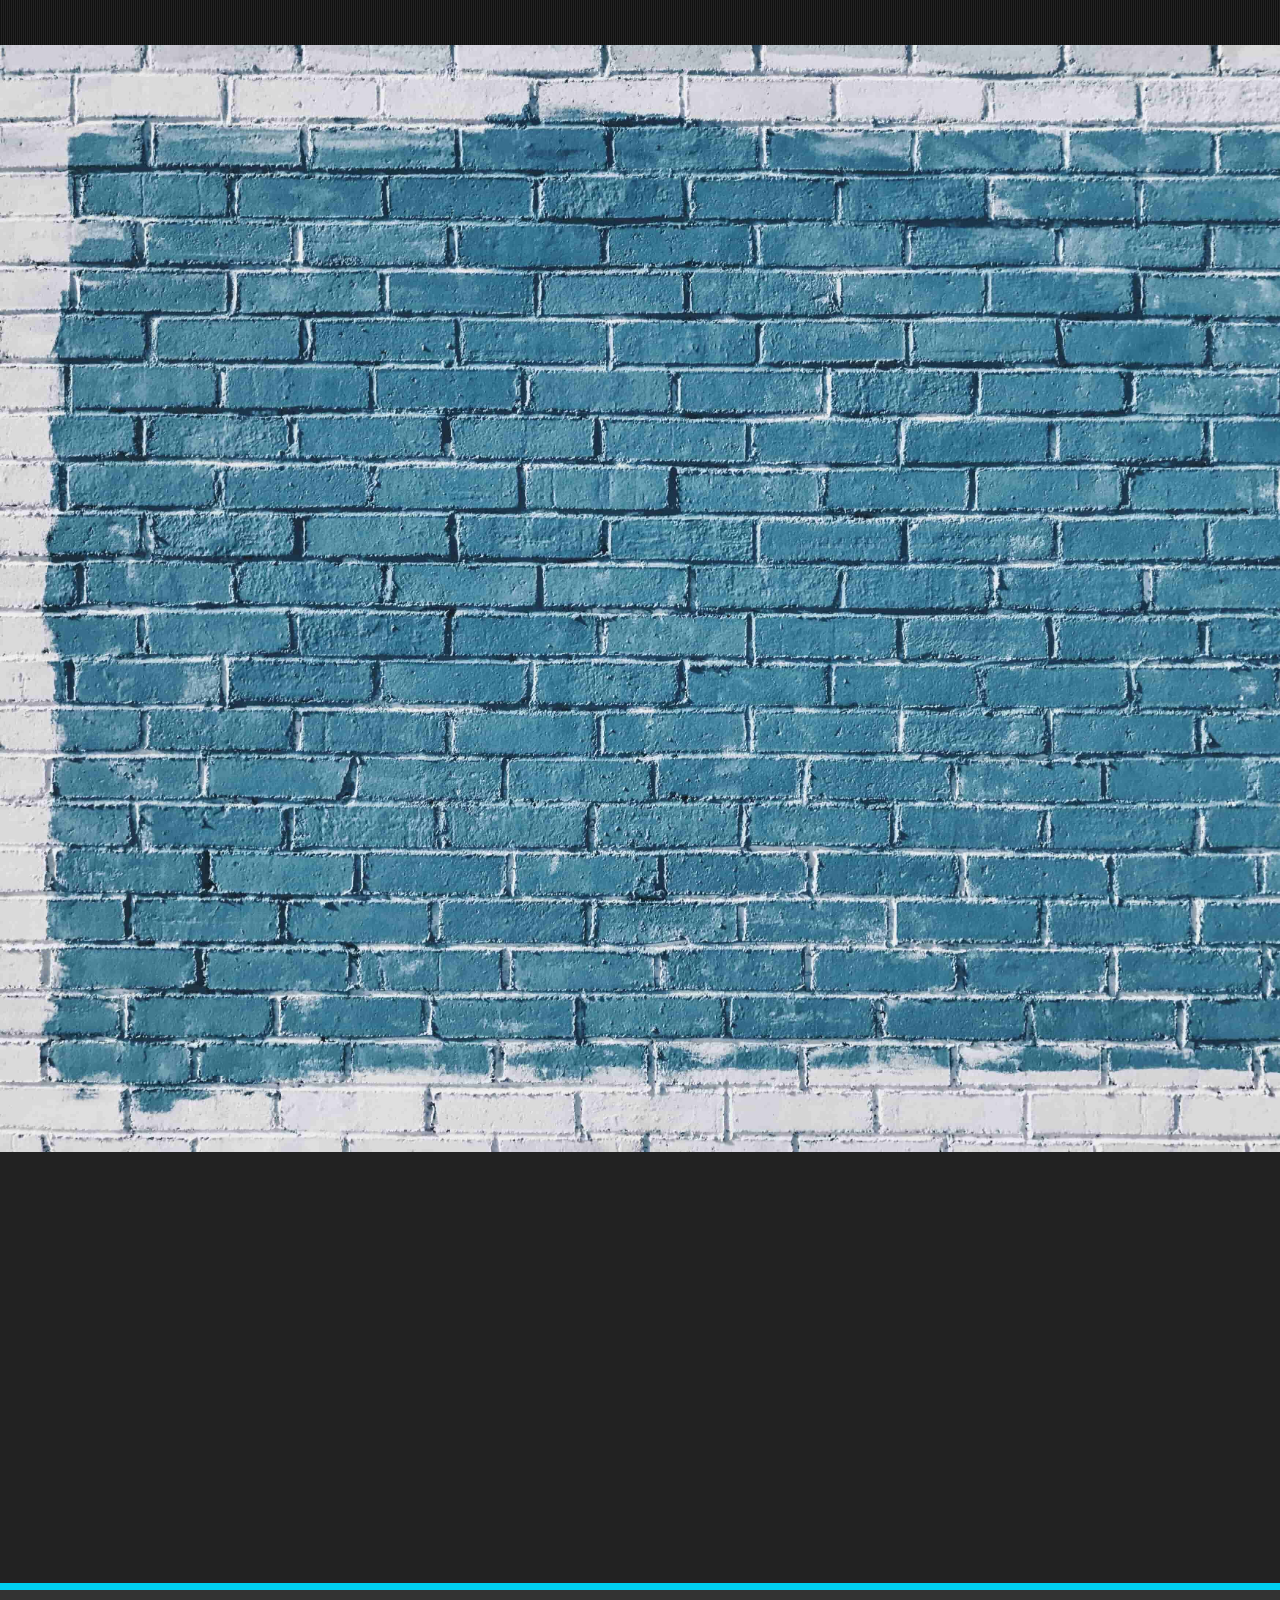
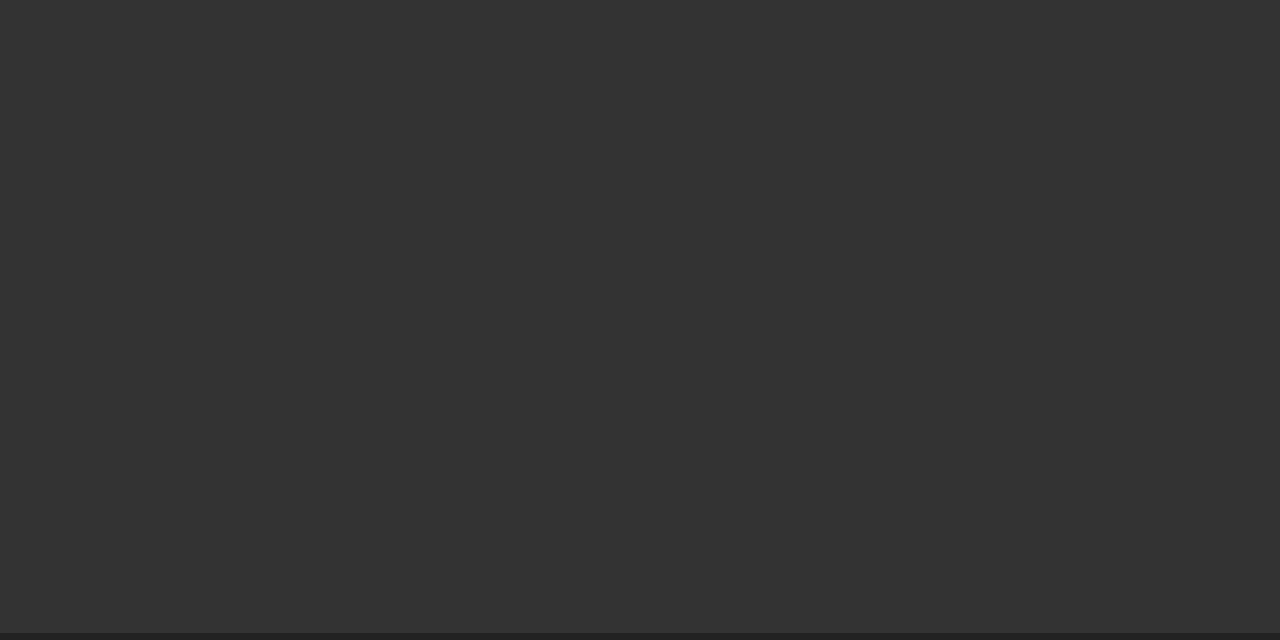
==== commit 05876f1f: "Merge branch 'development' of https://github.com/anweshaiitp/anwesha2k20 into development" ====
--- a/index.html
+++ b/index.html
@@ -129,7 +129,9 @@
 					<!-- About Us Icons -->
 					<div class="wrapper-why-us">
 						<div class="col-lg-12 col-sm-12 wow fadeInDown" data-wow-duration="1s" data-wow-delay="300ms">
-							<p id="aboutDescription">Anwesha is a Techno-Cultural extravaganza held every year in spring. Since its inception in 2010, it has grown into one of the most anticipated student-organized youth festival. From NASA Scientists to Dancing Idols, from Ethical Hackers to Heartthrob Singers, from Game Development to Gaming Wars, from Robotics to Dramatics, from Model United Nations to Foreign Exchange Conferences, from Sufi to Death Metal, Anwesha, with the tag "Think Dream Live", promises every youth to full-fill his/her dreams to the maximum. It involves student volunteers who work by interest and promote intellectualism and creativity through their organization and maintain the brand value of IIT. Anwesha meaning "Quest" in Sanskrit has been a quest for every participant to reach his full potential. Its latest edition received participation around 5000 and footfall of around 20000 involving many computer geeks, gaming freaks, technoholics, music & dance maniacs and rock bands hailing from well-known institutes across the country.</p>
+							<p id="aboutDescription">Anwesha is the annual fest of IIT Patna with a myriad of events encompassing technical, cultural and management areas. Since it's inception in 2010, Anwesha has grown to be an epitome of grandiosity being one of the most anticipated student organized youth festival in all of North-East India.</p><p id="aboutDescription">Anwesha has been steadily expanding its roots ever since it came into existence and has created an indelible impression in the minds and hearts of each one of those involved with it.</p>
+									<p id="aboutDescription">Anwesha, which is the Sanskrit word for "Quest", aptly justifies it purpose as the ultimate quest for talent and potential. We believe in turning the everyday moments into memories worth cherishing for a lifetime. The 3-day extravaganza achieves just that by providing experiences that permanently etch themselves into the slate of your memory board to last for aeons to come.
+									With the ever-inspiring motto of "Think. Dream. Live." Anwesha urges every individual to push themSelves to the maximum. With acclaimed celebrities, eminent speakers and international artists in the likes of Raghu Dixit, Sundeep Sharma, Sahil Shah, Nitish Kumar, Ravi Shankar, Jack Eye Jones having graced its stage, Anwesha has always been the haven for utmost fun and entertainment and has been continually living manifolds beyond what is expected of it. We receive an ever-increasing footfall every year, with the last edition witnessing a massive number of 10,000, involving enthusiasts hailing from all domains.</p>
 						</div>
 					</div>
 					<!-- End About Us Icons -->
@@ -495,6 +497,7 @@
 					<!-- Plan 1 -->				
 					<div class="col-lg-3 col-md-3 wow fadeInRight" data-wow-duration="1s" data-wow-delay="700ms">
 						<div class="single-table featured">
+						<h4><u>UPCOMING</u></h4>
 						<h4 id="eventDate">Allahabad</h4>
 							<div>
                                 <img src="images/Allahabad_crop.jpg" id="multi_img" class="img-thumbnail rounded">    
@@ -513,6 +516,7 @@
 					<!-- Plan 2 -->				
 					<div class="col-lg-3 col-md-3 wow fadeInRight" data-wow-duration="1s" data-wow-delay="700ms">
 						<div class="single-table featured">
+						<h4><u>UPCOMING</u></h4>	
 						<h4 id="eventDate">Varanasi</h4>
 							<div>
                                 <img src="images/Varanasi_crop.jpg" id="multi_img" class="img-thumbnail rounded">    
@@ -531,6 +535,7 @@
 					<!-- Plan 3 -->				
 					<div class="col-lg-3 col-md-3 wow fadeInRight" data-wow-duration="1s" data-wow-delay="700ms">
 						<div class="single-table featured">
+						<h4><u>UPCOMING</u></h4>		
 						<h4 id="eventDate">Kanpur</h4>
 							<div>
                                 <img src="images/Kanpur_crop.jpg" id="multi_img" class="img-thumbnail rounded">    
@@ -864,12 +869,12 @@
 	</div>
 </section>
 
-<!-- News Section --> 
+<!-- News Section
 <section class="section-wrapper" id="signup">
 	
 
 	<div class="stay-in parallax">
-		<!-- Block Title -->
+		Block Title 
 		<div class="overlay">
 			<div class="wrapper-block-stay-in">
 				<div class="element-title">	
@@ -880,19 +885,19 @@
 						</div>
 					</div>
 				</div>
-				<!-- End Block Title -->
+				End Block Title 
 				<div class="signup"> 
 					<div class="row">
 						<div class="container">	 	
 							<div class="sign_form wow fadeInLeft" data-wow-duration="1s" data-wow-delay="300ms">
-								<!-- SUBSCRIPTION FORM -->
+								SUBSCRIPTION FORM
 								<form id="sign-form" method="POST" action="./ca/signup.html">
 									<input type="email" name="email" placeholder="Your E-MAIL Please" class="form-control input-box">
 									<input type="submit" value="Sign Up">
 									<div id="signup-error"></div>
 									<p>Promise we do not spam : )</p>
 								</form>
-								<!-- / END SUBSCRIPTION FORM -->
+								END SUBSCRIPTION FORM 
 							</div>
 						</div>
 					</div>			
@@ -901,7 +906,7 @@
 		</div>
 	</div>
 </section> 
-<!-- End News Section -->	
+End News Section -->	
 	
 
 
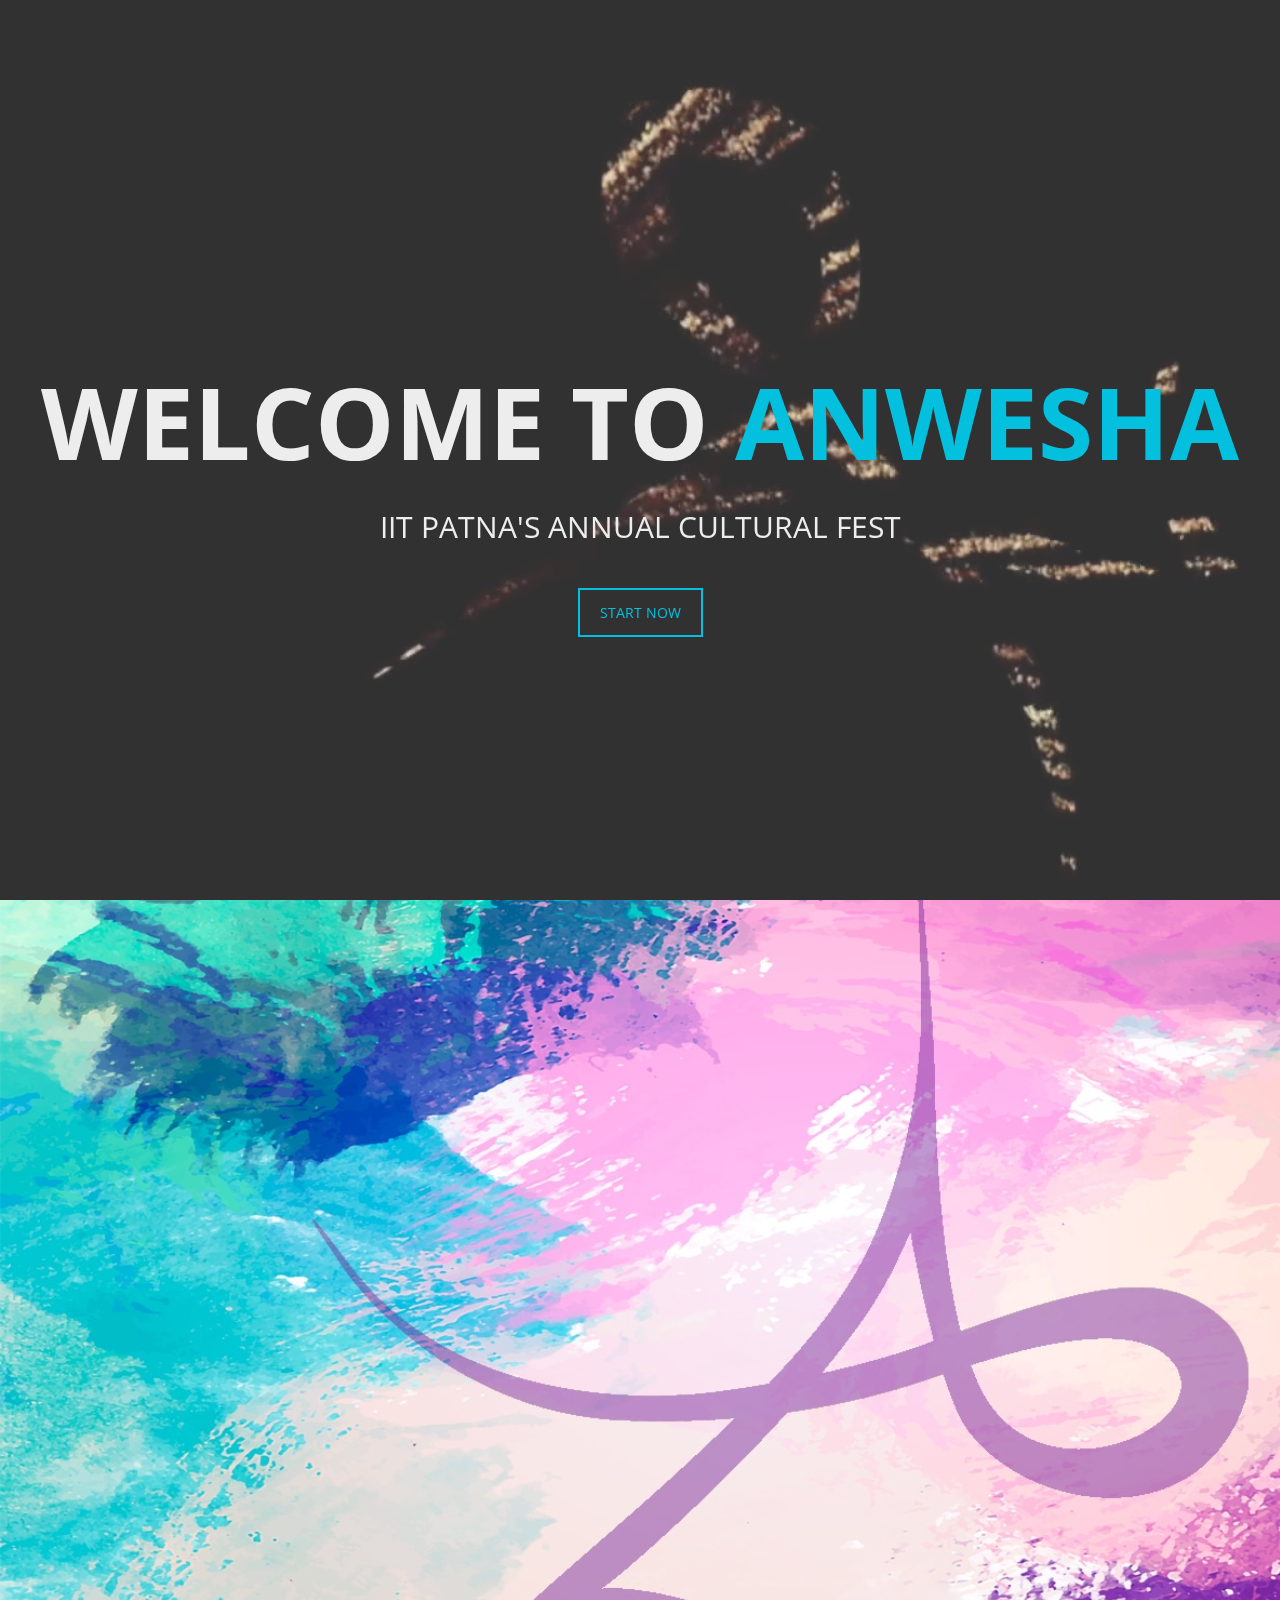
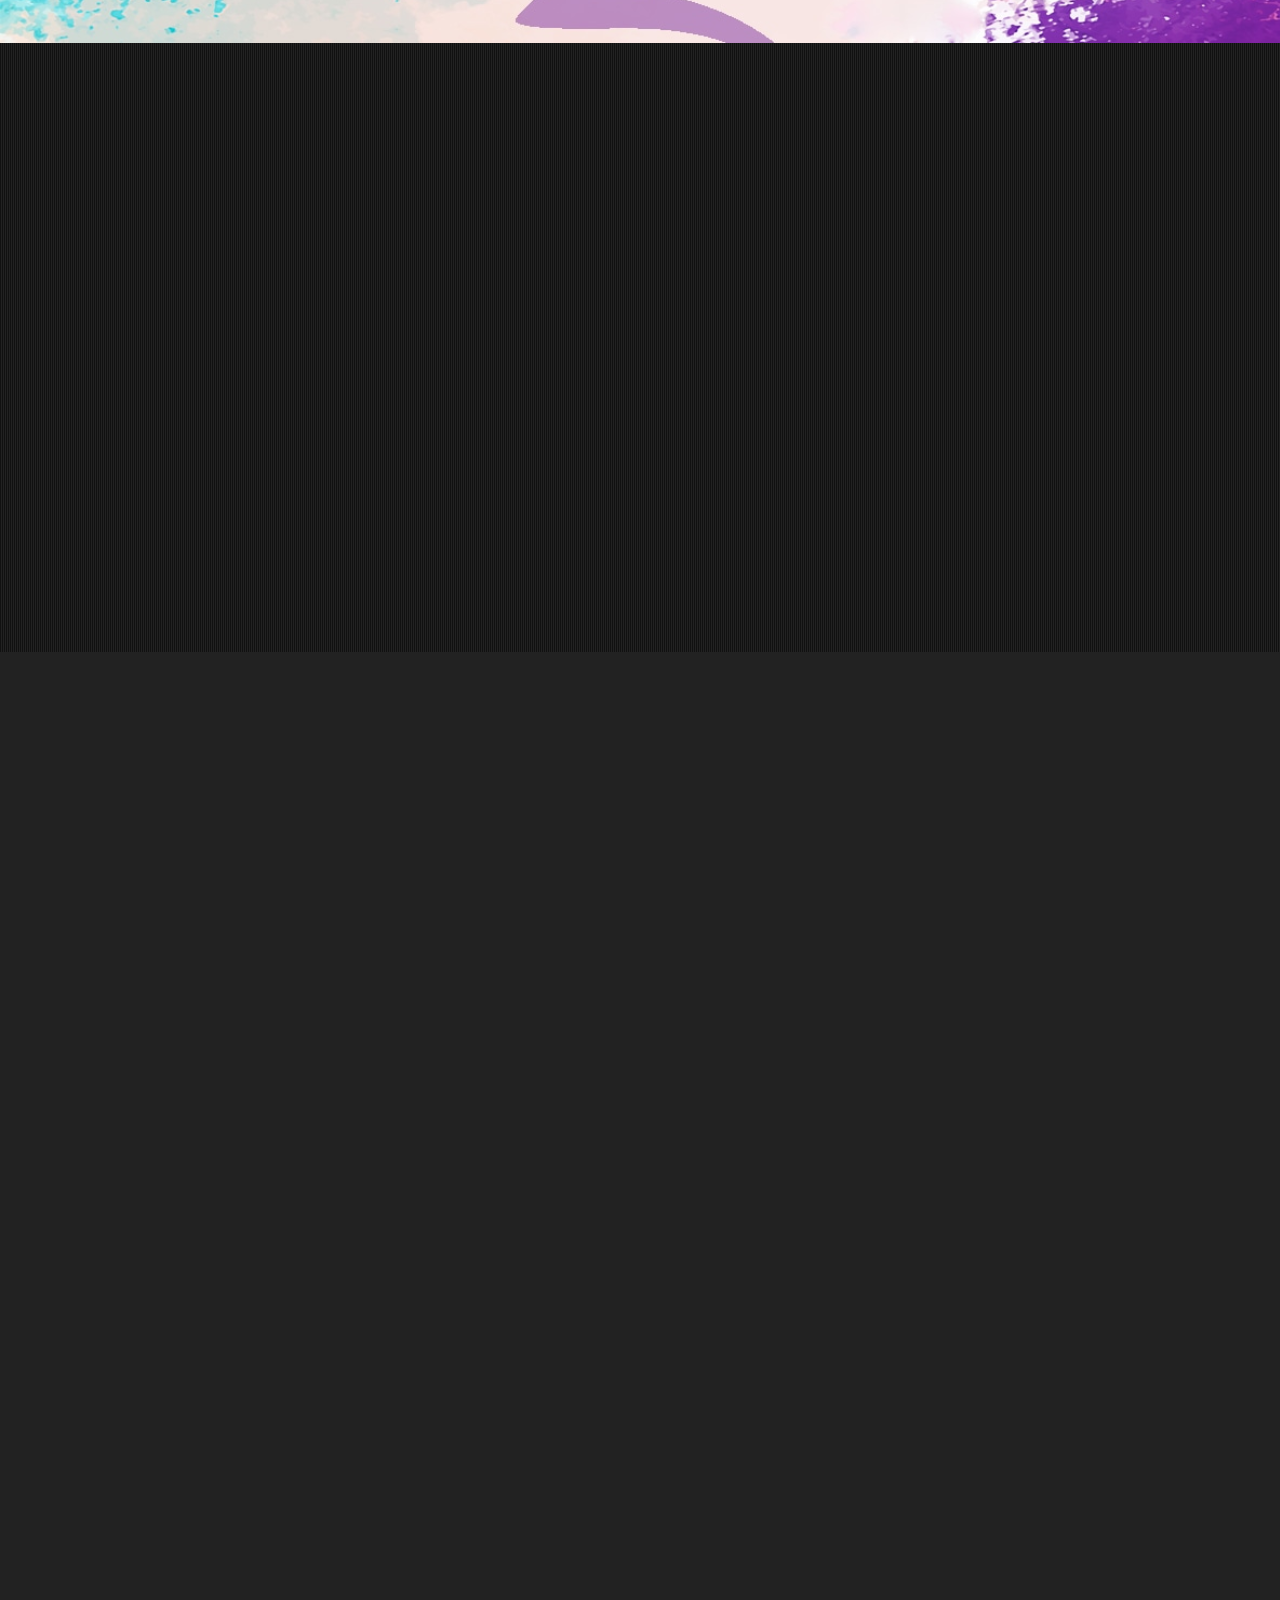
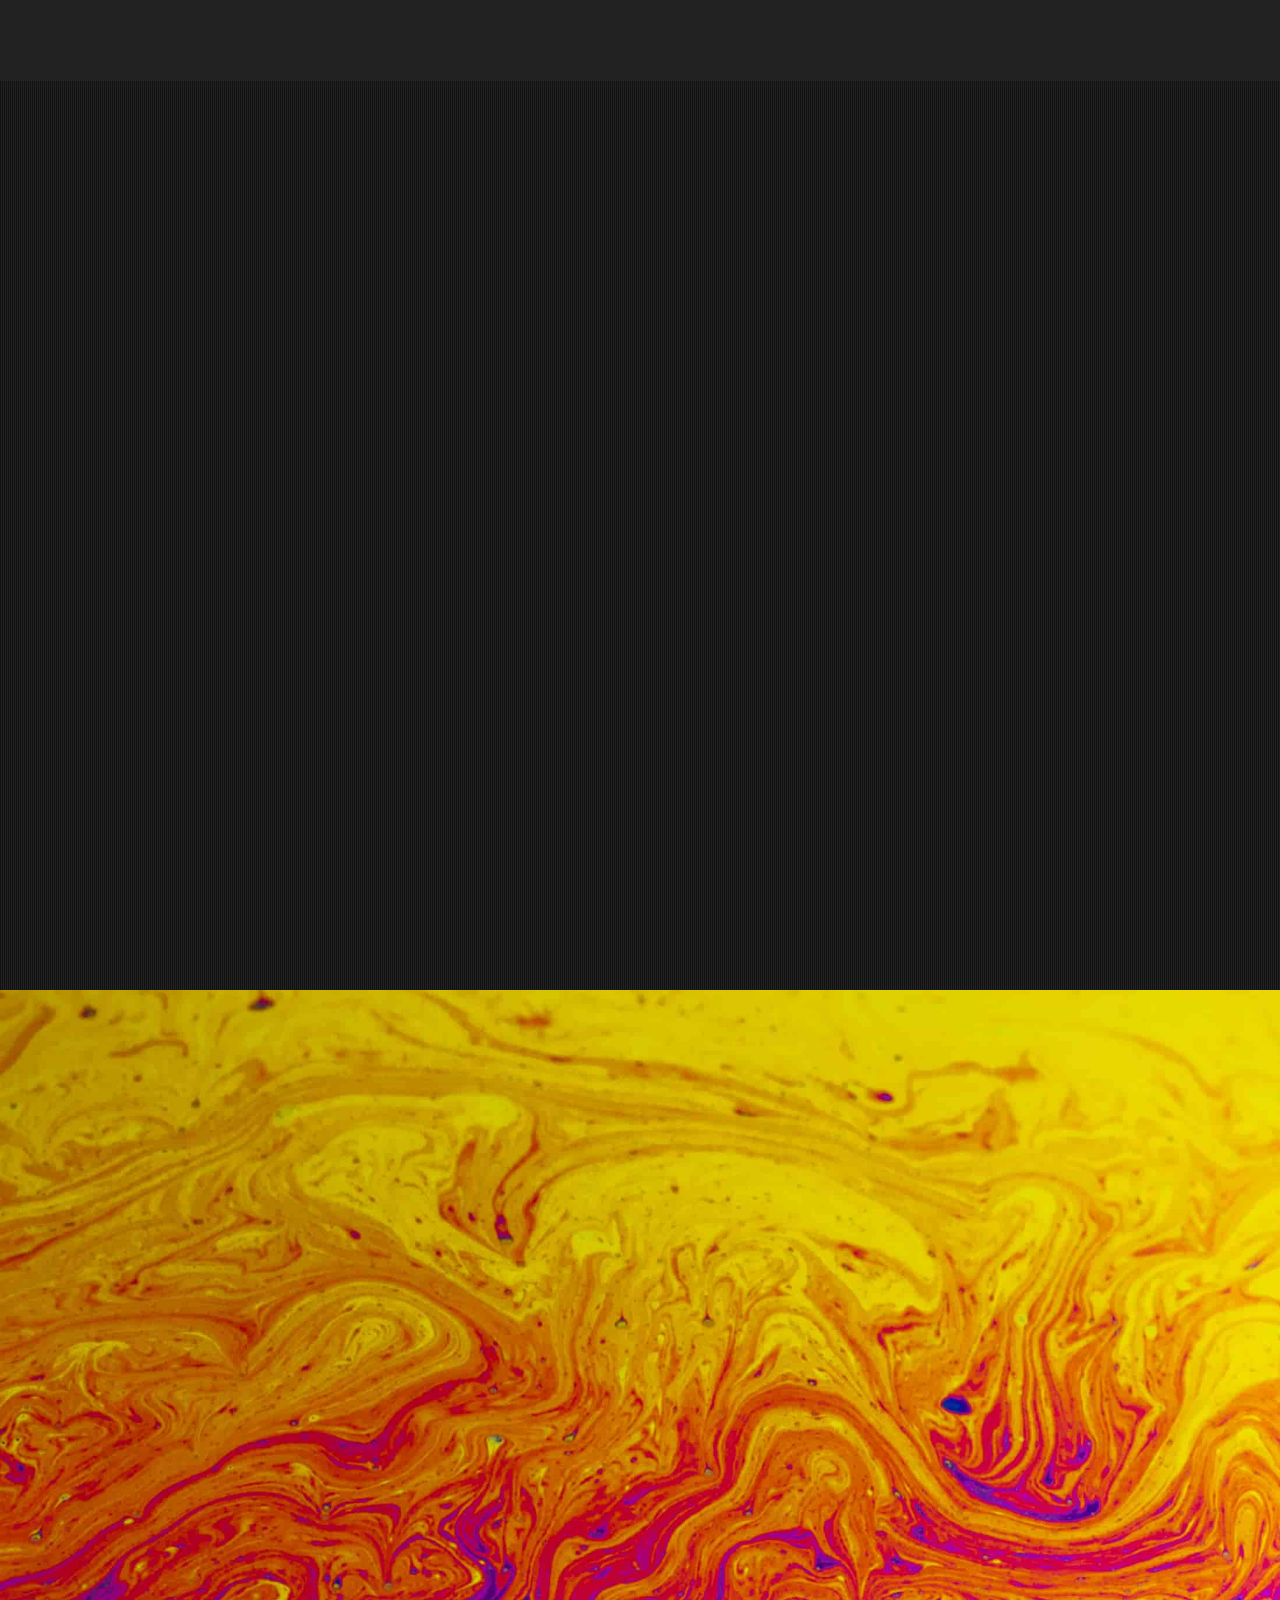
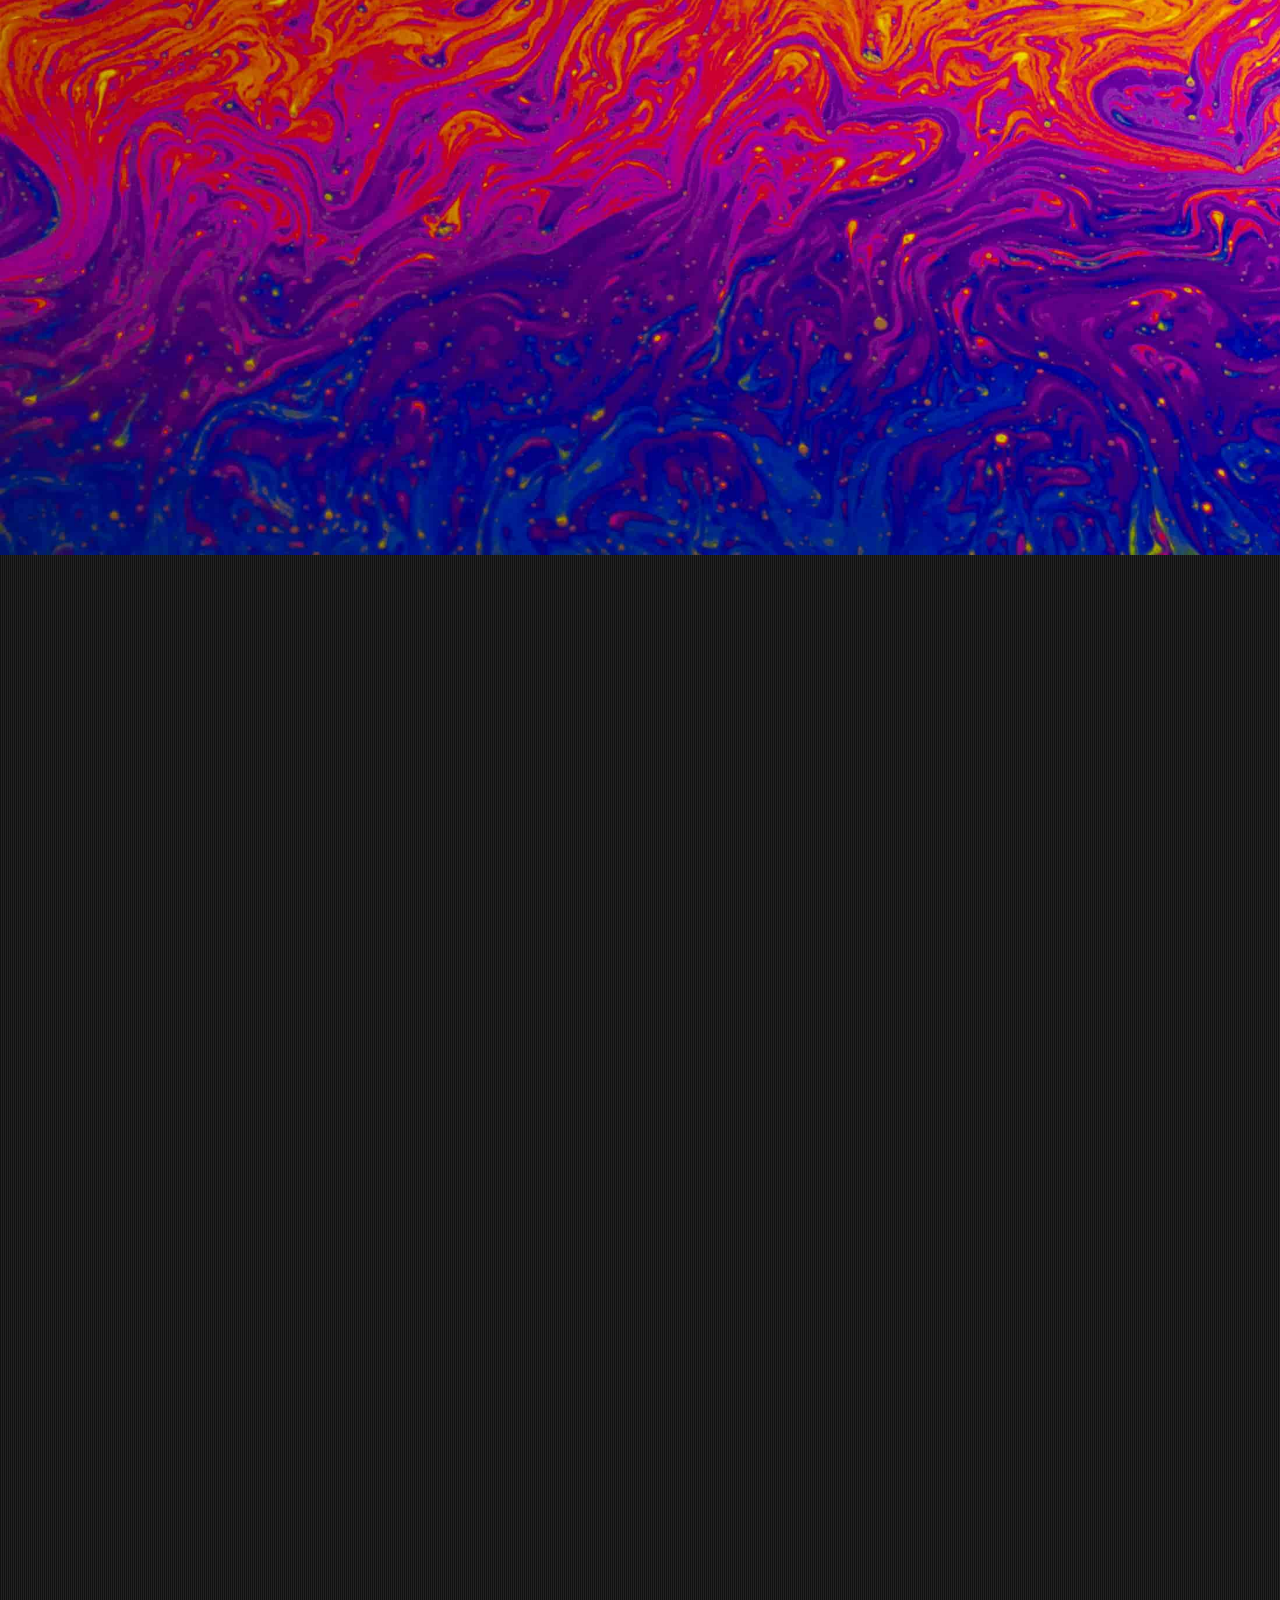
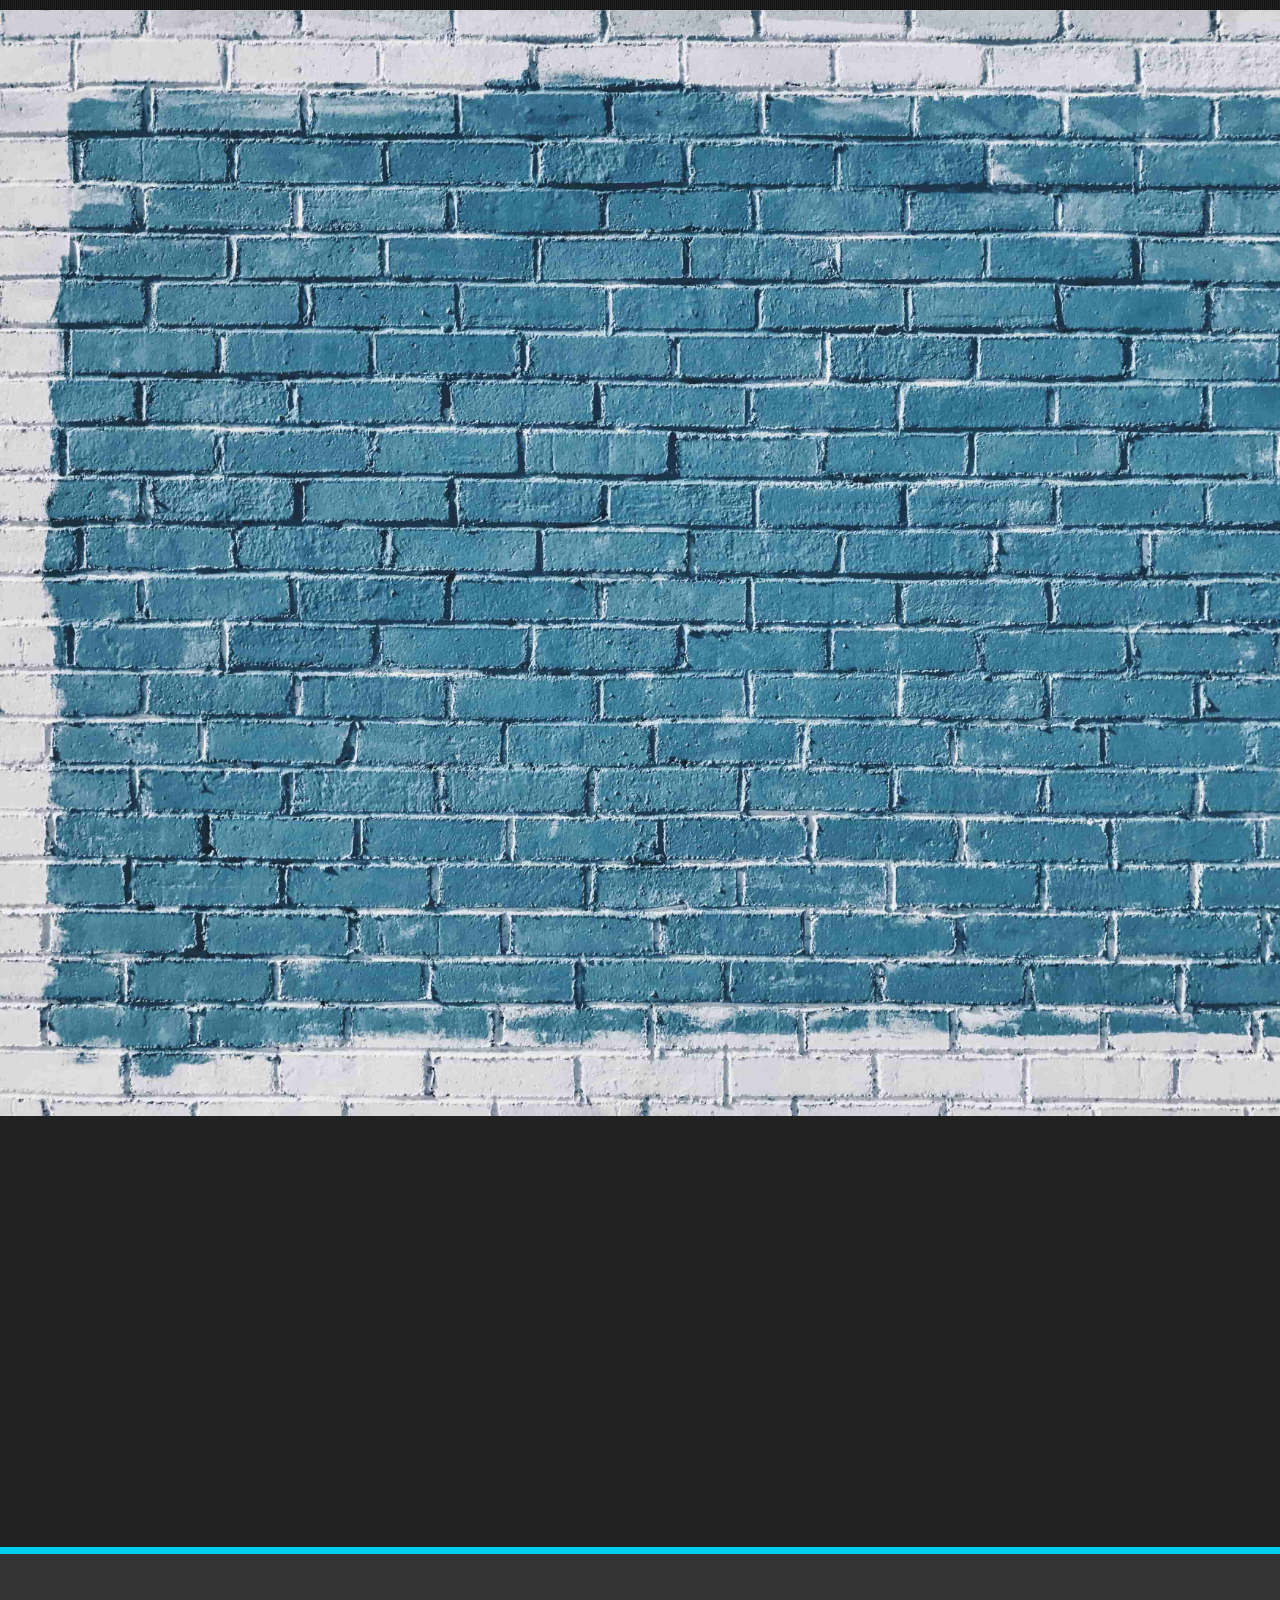
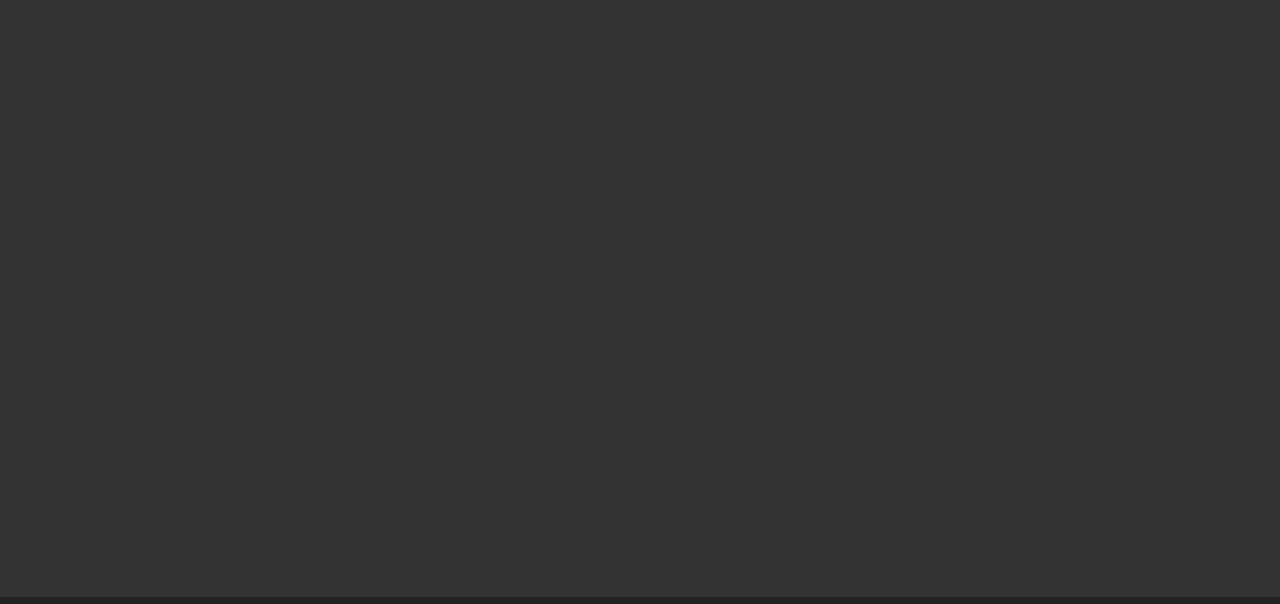
==== commit 43679a09: "Update index.html" ====
--- a/index.html
+++ b/index.html
@@ -102,7 +102,7 @@
 				<div class="caption">
 					<h1 class="animated fadeInLeftBig"><strong>Campus</strong> Ambassador</h1>
 					<p class="animated fadeInRightBig">Promote Us</p>
-					<a data-scroll class="learn-more animated fadeInUpBig" href="./ca/ca.php" target="_blank">Visit CA website</a>
+					/* <a data-scroll class="learn-more animated fadeInUpBig" href="./ca/ca.php" target="_blank">Visit CA website</a> */
 				</div>
 			</div>
 			<div class="item" style="background-image: url(images/slider/bg-3.jpg)"> <!-- Change Image -->
@@ -129,9 +129,9 @@
 					<!-- About Us Icons -->
 					<div class="wrapper-why-us">
 						<div class="col-lg-12 col-sm-12 wow fadeInDown" data-wow-duration="1s" data-wow-delay="300ms">
-							<p id="aboutDescription">Anwesha is the annual fest of IIT Patna with a myriad of events encompassing technical, cultural and management areas. Since it's inception in 2010, Anwesha has grown to be an epitome of grandiosity being one of the most anticipated student organized youth festival in all of North-East India.</p><p id="aboutDescription">Anwesha has been steadily expanding its roots ever since it came into existence and has created an indelible impression in the minds and hearts of each one of those involved with it.</p>
-									<p id="aboutDescription">Anwesha, which is the Sanskrit word for "Quest", aptly justifies it purpose as the ultimate quest for talent and potential. We believe in turning the everyday moments into memories worth cherishing for a lifetime. The 3-day extravaganza achieves just that by providing experiences that permanently etch themselves into the slate of your memory board to last for aeons to come.
-									With the ever-inspiring motto of "Think. Dream. Live." Anwesha urges every individual to push themSelves to the maximum. With acclaimed celebrities, eminent speakers and international artists in the likes of Raghu Dixit, Sundeep Sharma, Sahil Shah, Nitish Kumar, Ravi Shankar, Jack Eye Jones having graced its stage, Anwesha has always been the haven for utmost fun and entertainment and has been continually living manifolds beyond what is expected of it. We receive an ever-increasing footfall every year, with the last edition witnessing a massive number of 10,000, involving enthusiasts hailing from all domains.</p>
+							<p id="aboutDescription">Anwesha is the annual fest of IIT Patna with a myriad of events encompassing cultural, technical and management areas. Since it's inception in 2010,  Anwesha has grown to be an epitome of grandiosity being one of the most anticipated student organized youth festival in all of North-East India. Anwesha has been steadily expanding its roots ever since it came into existence and has created an indelible impression in the minds and hearts of each one of those involved with it. </p>
+							<p id="aboutDescription">Anwesha, which is the Sanskrit word for "Quest", aptly justifies it purpose as the ultimate quest for talent and potential. We believe in turning  moments into memories worth cherishing for a lifetime. The 3-day extravaganza achieves just that by providing experiences that permanently etch themselves into the slate of your memory board to last for aeons to come.</p>
+							<p id="aboutDescription">With the ever-inspiring motto of "Think. Dream. Live." Anwesha urges every individual to push themselves to the maximum. With acclaimed celebrities, eminent speakers and international artists in the likes of Raghu Dixit, Sundeep Sharma, Sahil Shah, Nitish Kumar, Ravi Shankar, Jack Eye Jones having graced its stage, Anwesha has always been the haven for utmost fun and entertainment and has been continually living manifolds beyond what is expected of it. We receive an ever-increasing footfall every year, with the last edition witnessing a massive number of 10,000, involving enthusiasts hailing from all domains.</p>
 						</div>
 					</div>
 					<!-- End About Us Icons -->
@@ -188,7 +188,7 @@
 							</div>
 							<div class="col-lg-4 col-md-4">
 								<div class="number wow fadeInRight" data-wow-duration="1s" data-wow-delay="600ms">
-									<p class="timer" data-from="0" data-to="15000" data-speed="2000">15000</p>		
+									<p class="timer" data-from="0" data-to="10000" data-speed="2000">15000</p>		
 								</div>
 								<div class="number-title wow fadeInDown" data-wow-duration="1s" data-wow-delay="600ms">
 									Footfall
@@ -1017,4 +1017,4 @@
 	</script>
 
 </body>
-</html>+</html>
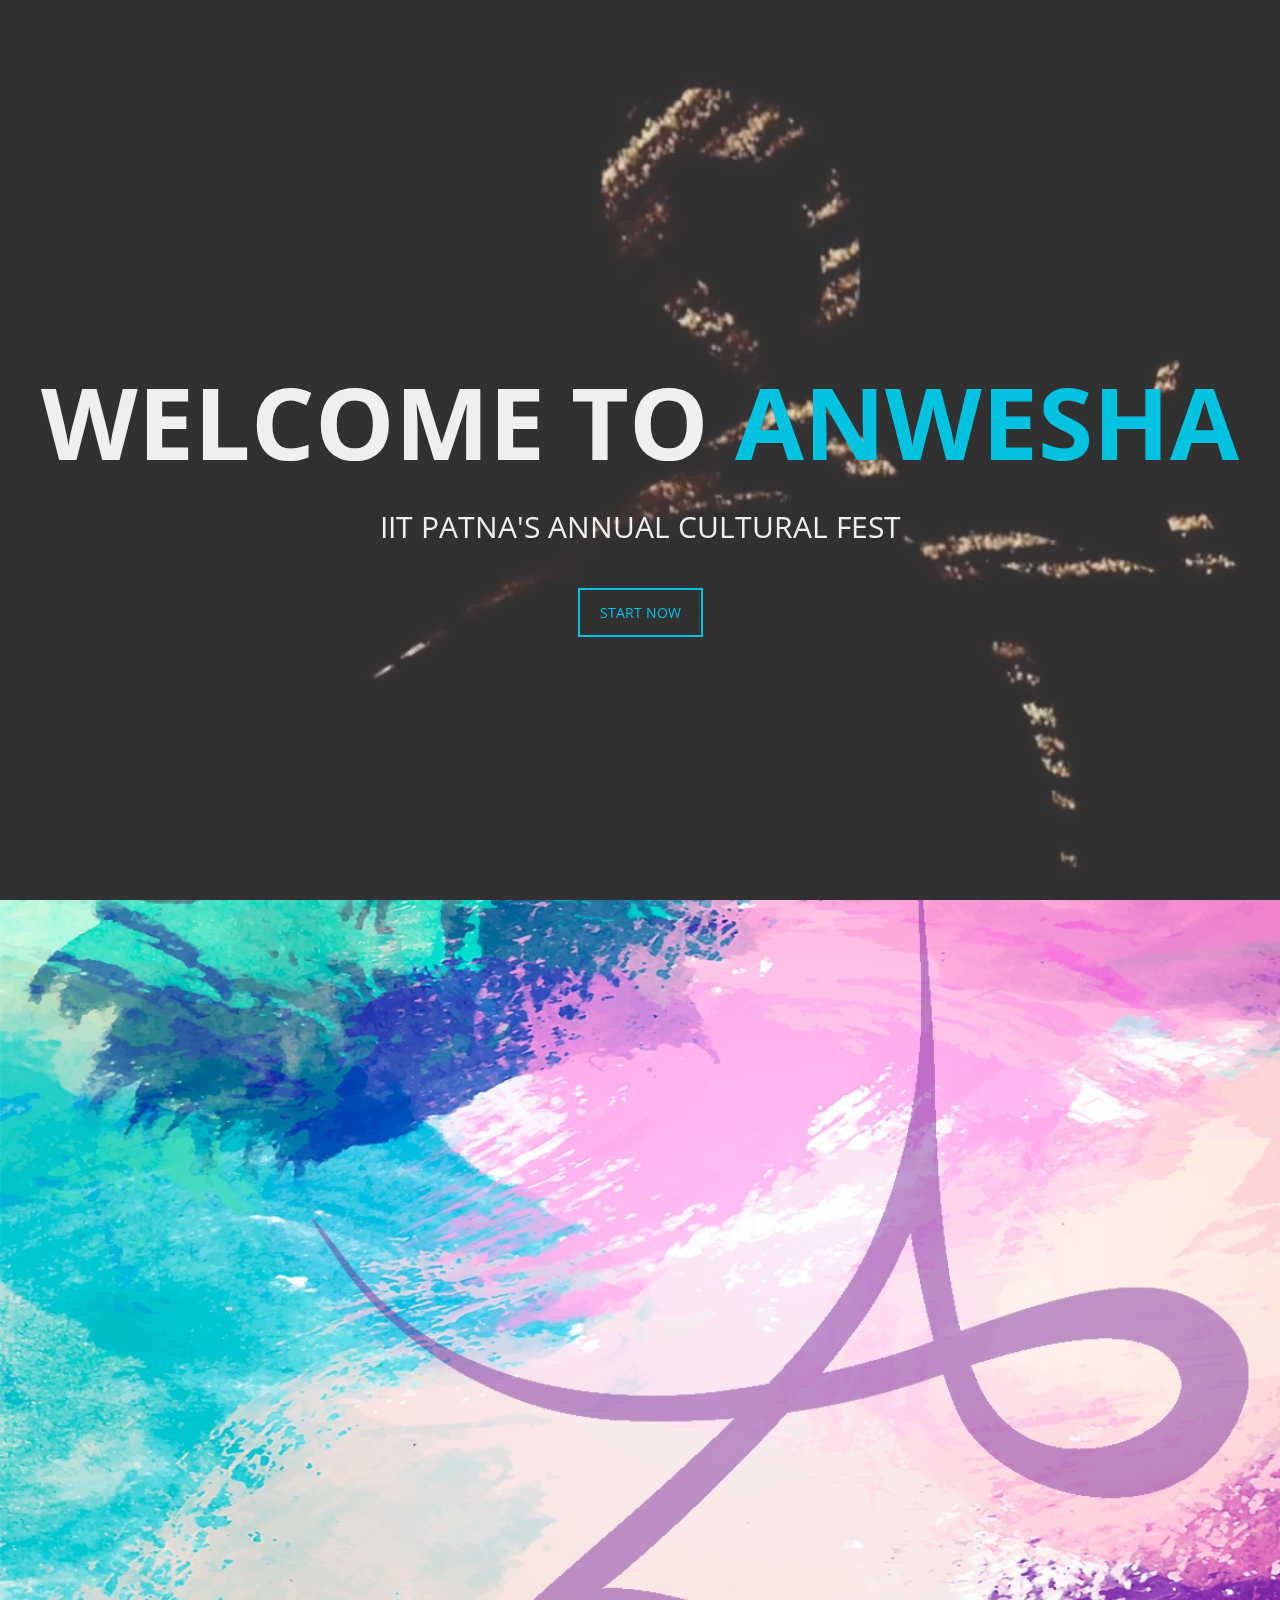
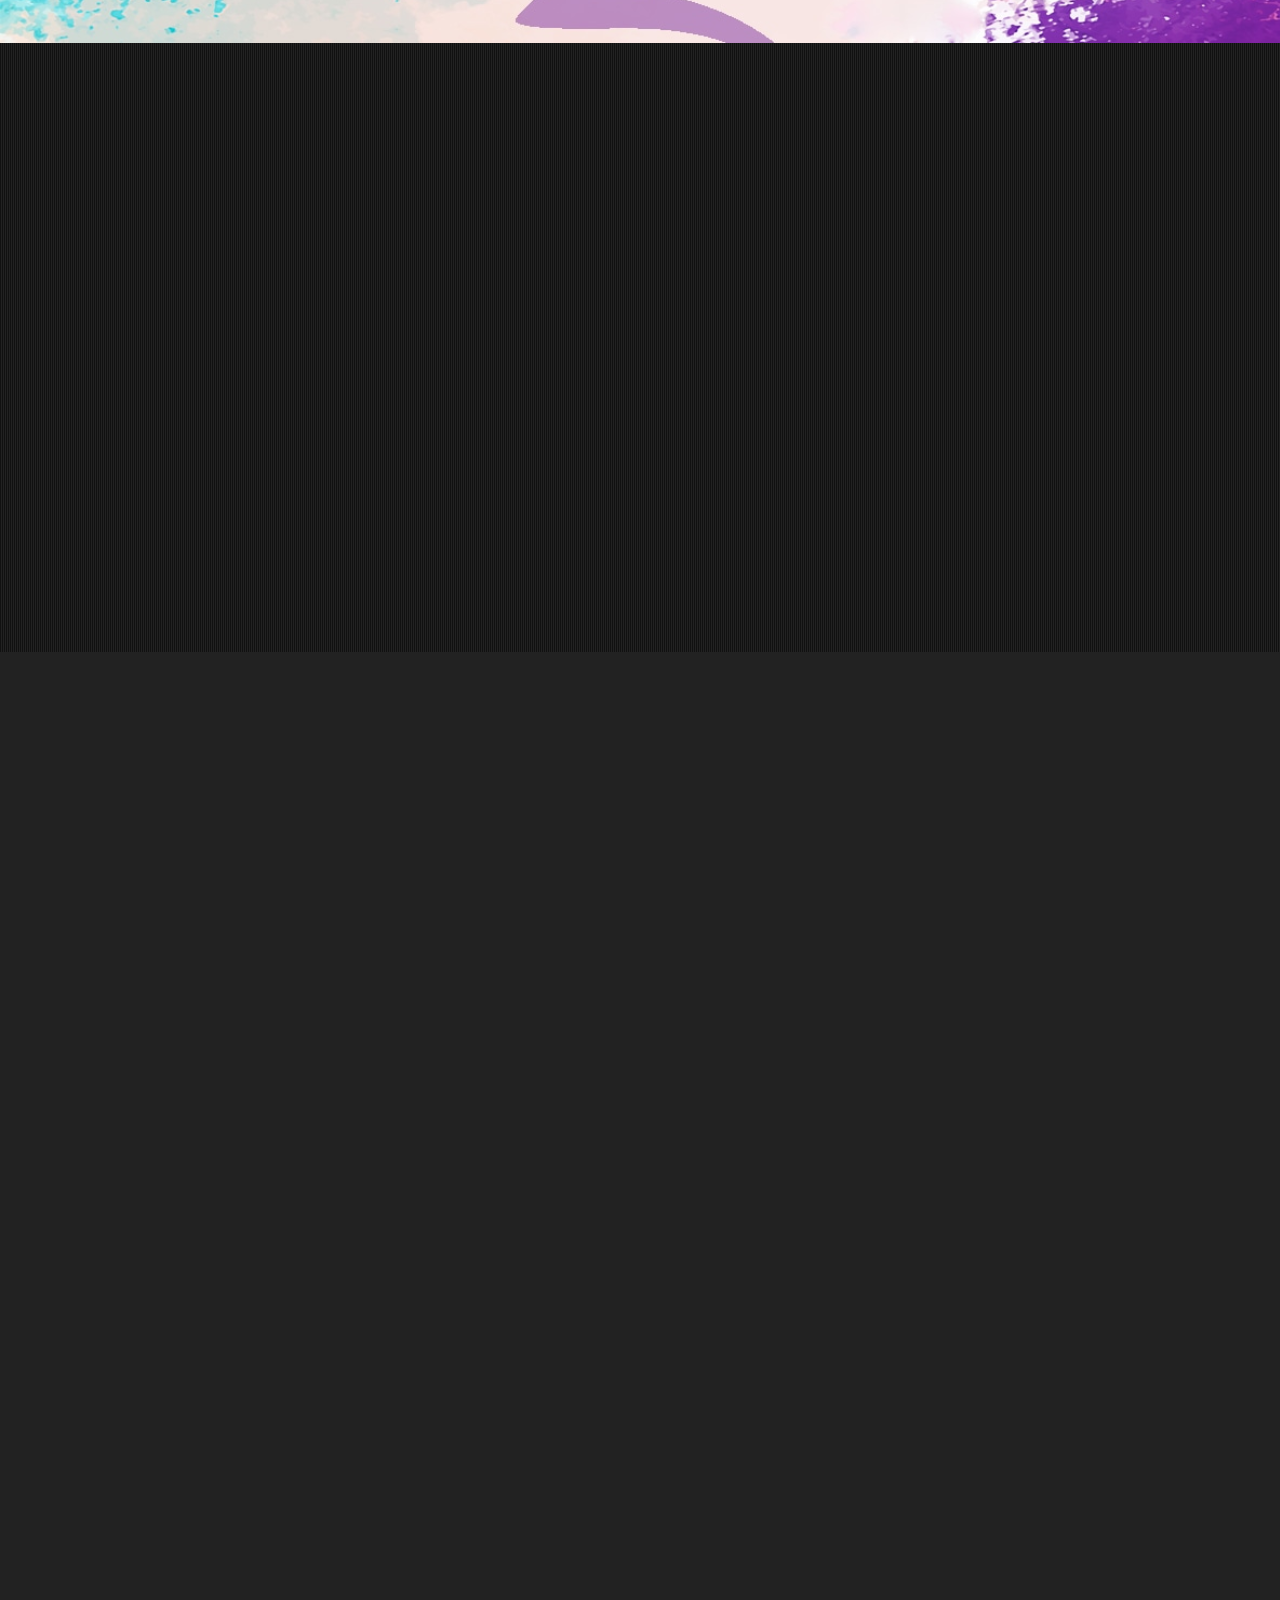
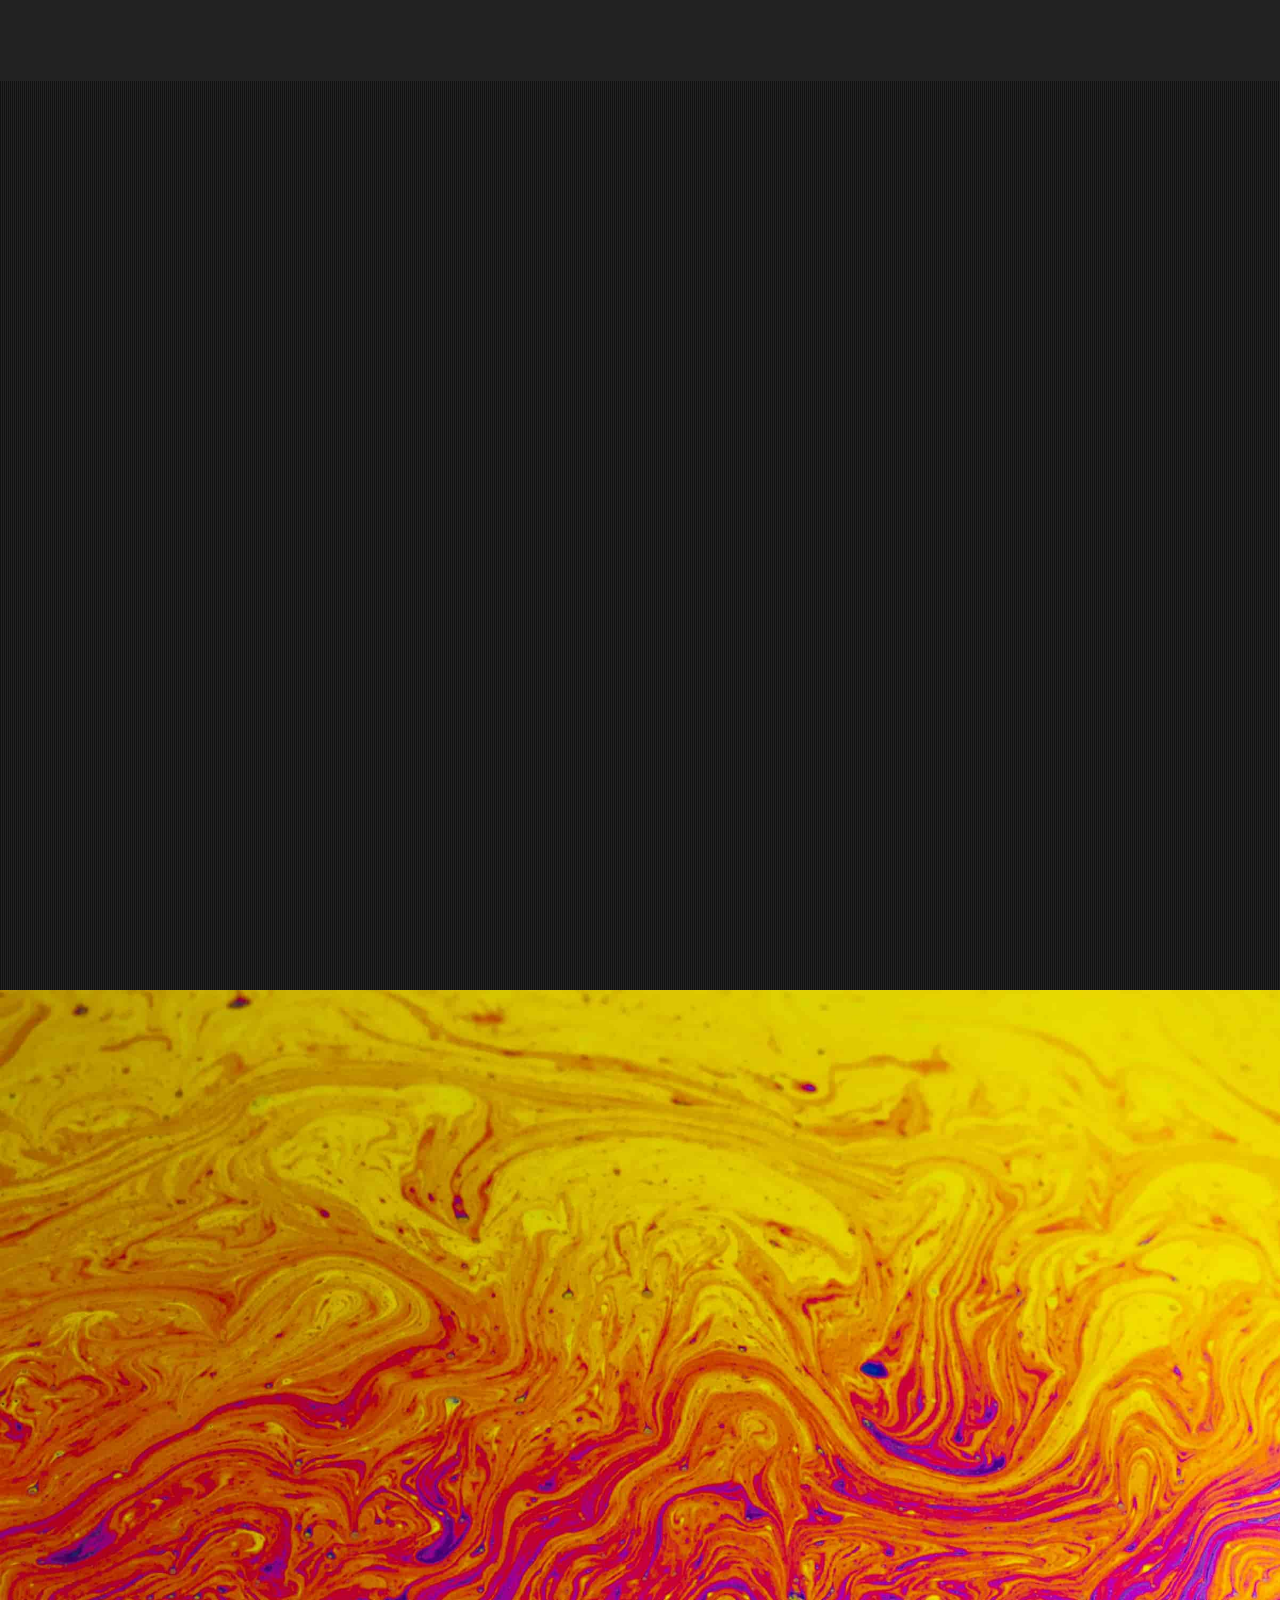
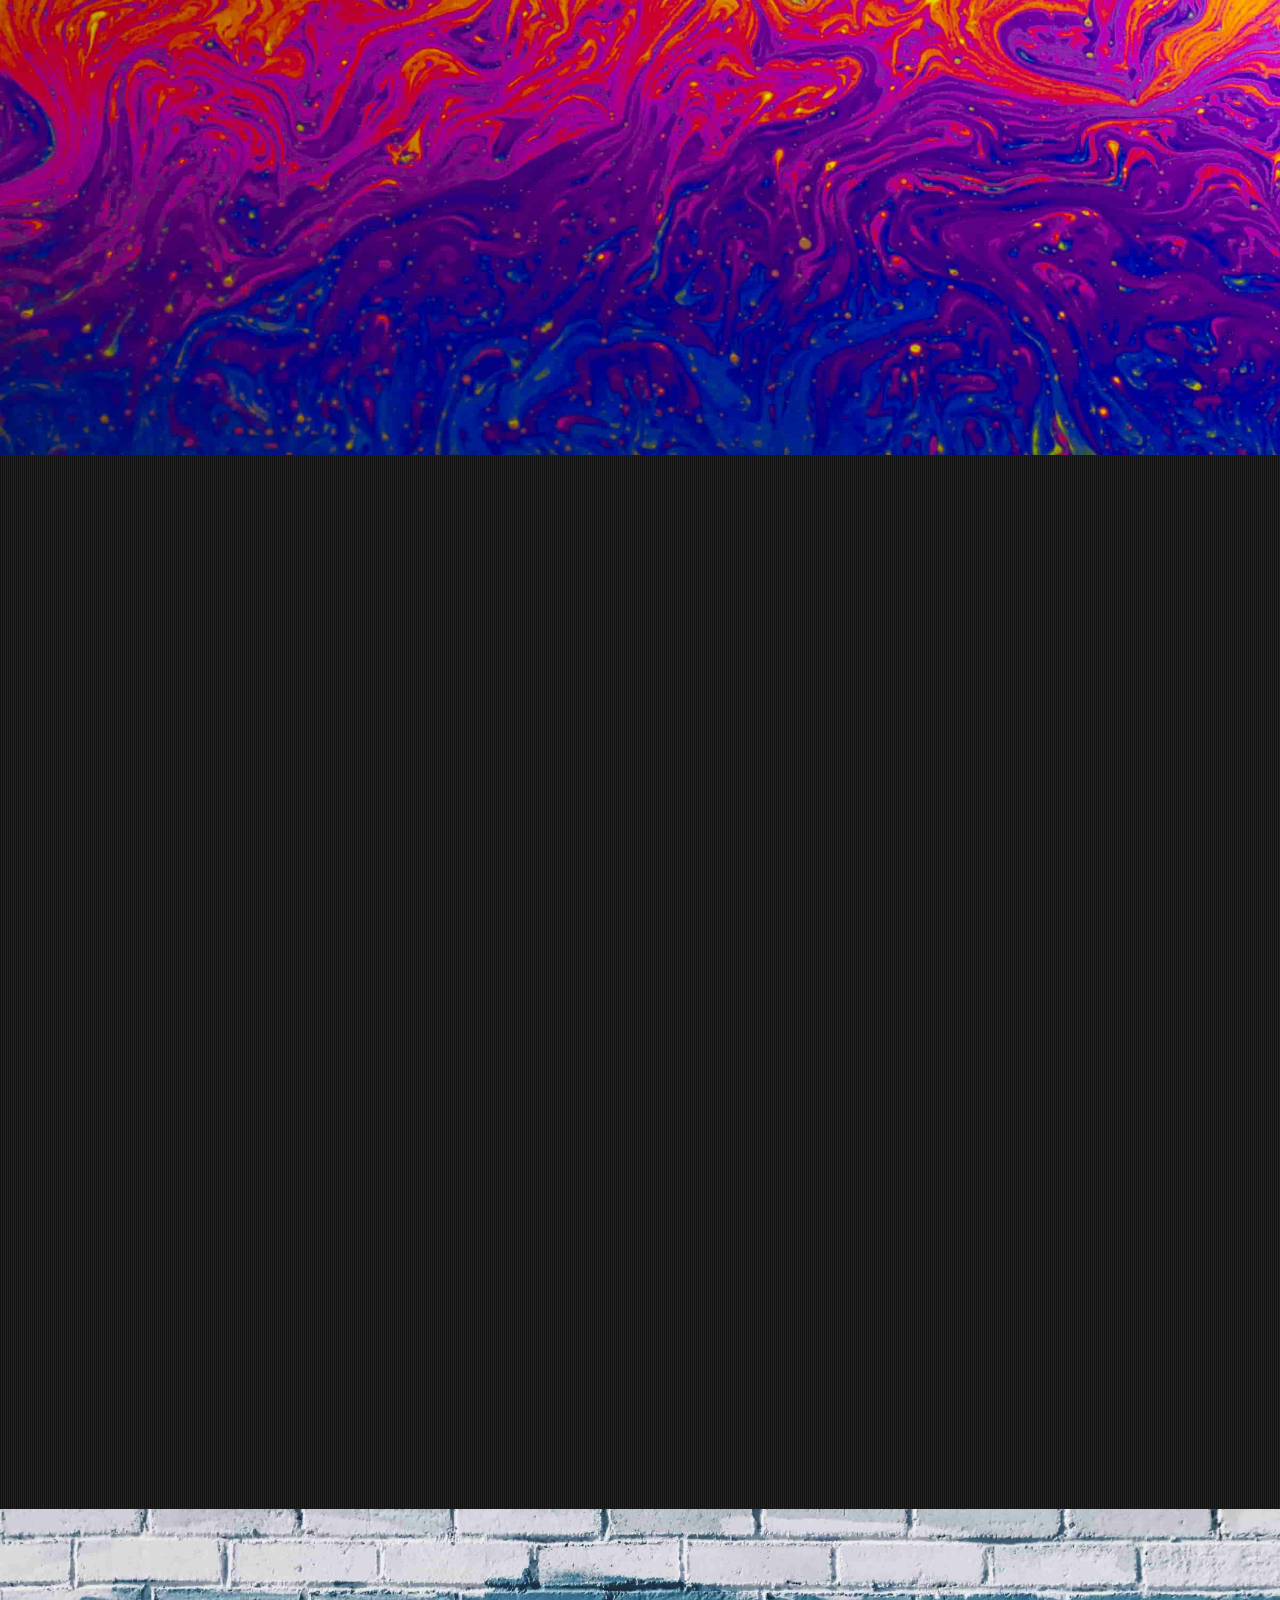
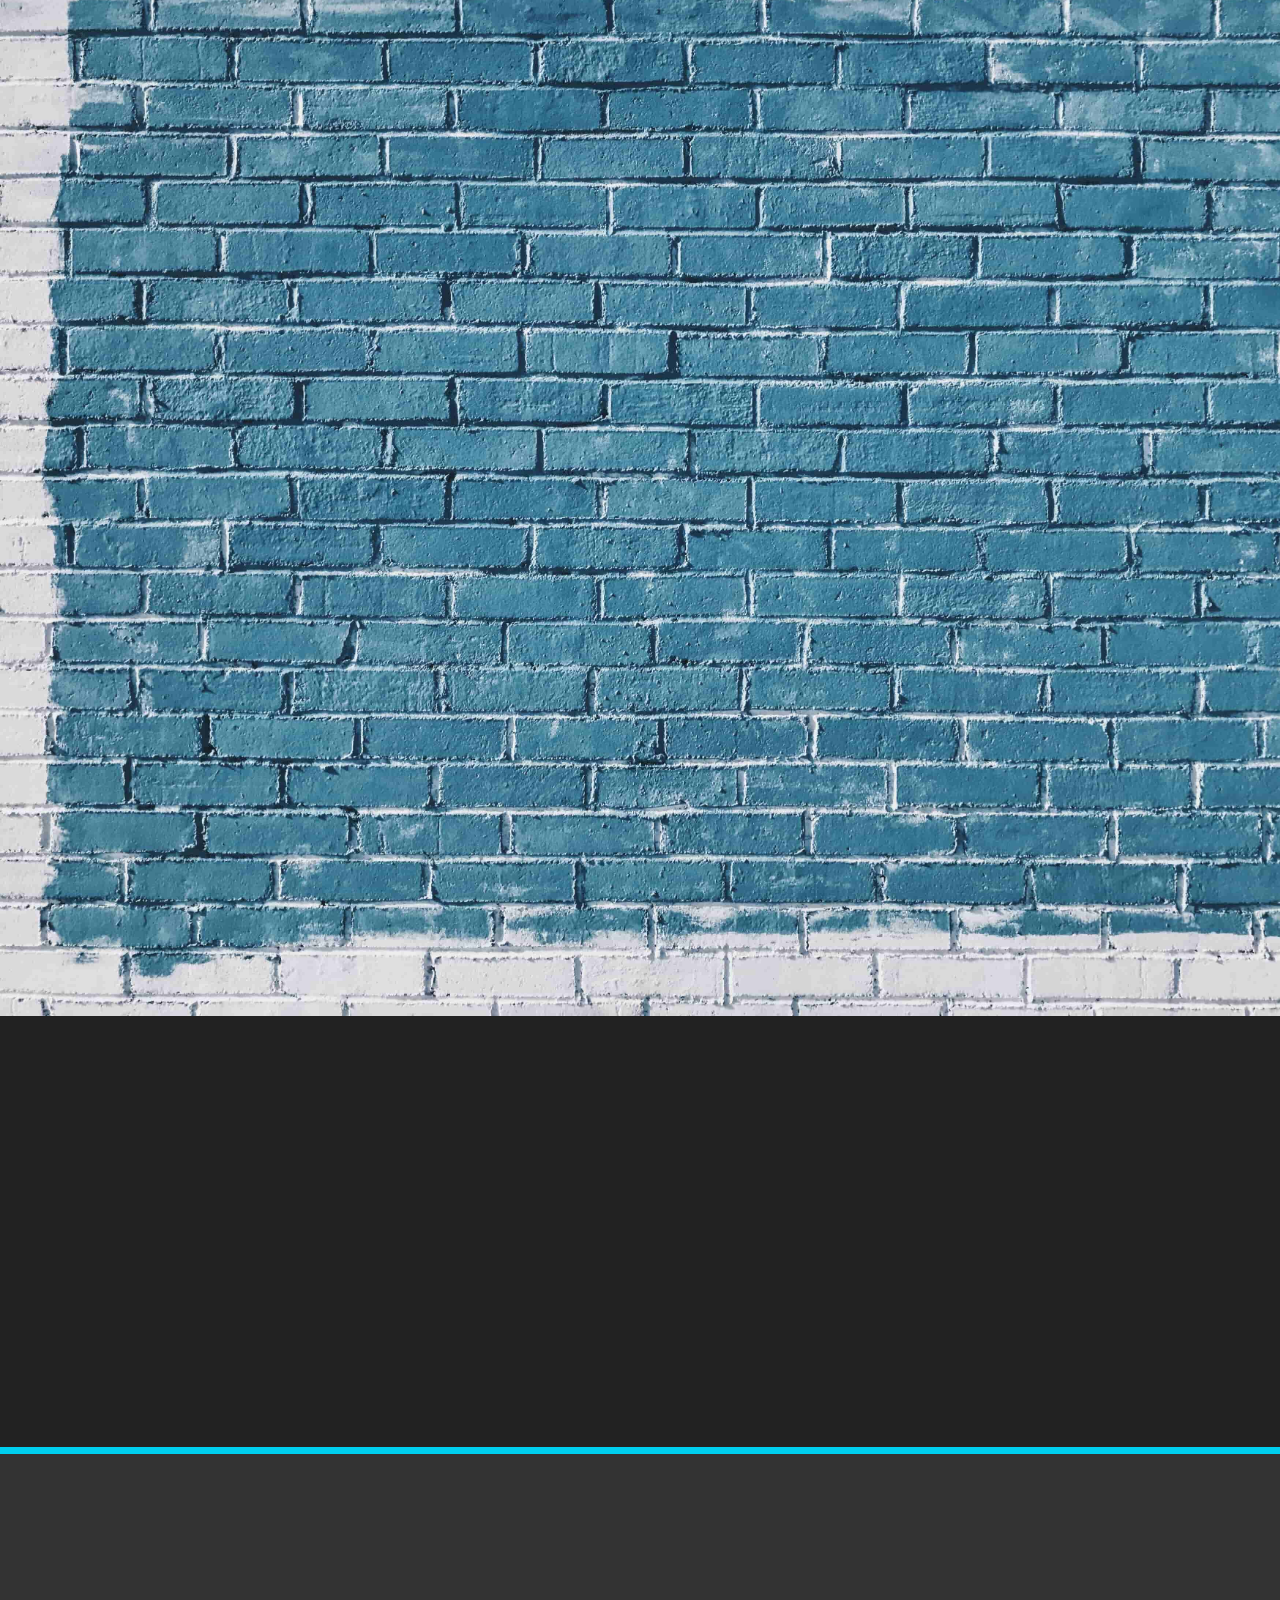
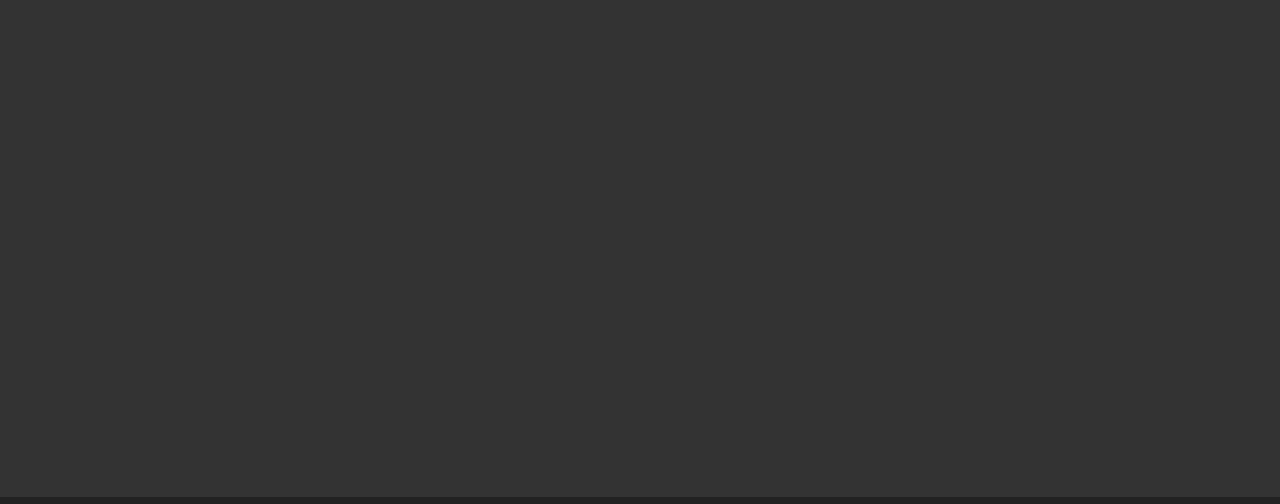
==== commit c8ef056e: "minor change" ====
--- a/index.html
+++ b/index.html
@@ -4,7 +4,7 @@
 	<meta http-equiv="content-type" content="text/html; charset=UTF-8">
 	<meta name="viewport" content="width=device-width, initial-scale=1.0, maximum-scale=1, user-scalable=no">
     <meta charset="utf-8">
-    <title>Anwesha_beta</title>
+    <title>Anwesha2k20</title>
     <link href="css/bootstrap.min.css" rel="stylesheet">
 	<link href="css/bootstrap-theme.min.css" rel="stylesheet">
 	<link href="css/animate.min.css" rel="stylesheet" >	
@@ -102,11 +102,11 @@
 				<div class="caption">
 					<h1 class="animated fadeInLeftBig"><strong>Campus</strong> Ambassador</h1>
 					<p class="animated fadeInRightBig">Promote Us</p>
-					/* <a data-scroll class="learn-more animated fadeInUpBig" href="./ca/ca.php" target="_blank">Visit CA website</a> */
-				</div>
-			</div>
-			<div class="item" style="background-image: url(images/slider/bg-3.jpg)"> <!-- Change Image -->
-			</div>
+					<a data-scroll class="learn-more animated fadeInUpBig" href="./ca/ca.php" target="_blank">Visit CA website</a>
+				</div>
+			</div>
+			<!--<div class="item" style="background-image: url(images/slider/bg-3.jpg)">  Change Image 
+			</div>-->
         </div>
         <a class="left-control" href="#home-slider" data-slide="prev"><i class="fa fa-angle-left"></i></a>
         <a class="right-control" href="#home-slider" data-slide="next"><i class="fa fa-angle-right"></i></a>
@@ -486,7 +486,7 @@
 					<div class="section-title wow fadeInDown" data-wow-duration="1s" data-wow-delay="300ms">			
 						<h1><span id="title">Multitcity Auditions</span></h1>							
 					</div>				
-					<h1 id="subTitle" class="wow fadeInUp" data-wow-duration="1s" data-wow-delay="300ms">Our Previous Editions</h1>	
+					<!-- <h1 id="subTitle" class="wow fadeInUp" data-wow-duration="1s" data-wow-delay="300ms">Our Previous Editions</h1>	 -->
 				</div>
 			</div>
 		</div>
@@ -497,76 +497,73 @@
 					<!-- Plan 1 -->				
 					<div class="col-lg-3 col-md-3 wow fadeInRight" data-wow-duration="1s" data-wow-delay="700ms">
 						<div class="single-table featured">
-						<h4><u>UPCOMING</u></h4>
 						<h4 id="eventDate">Allahabad</h4>
 							<div>
-                                <img src="images/Allahabad_crop.jpg" id="multi_img" class="img-thumbnail rounded">    
+                                <img src="images/allahabad.jpg" id="multi_img" class="img-thumbnail rounded">    
                             </div>
-							<span class="price" id="eventDate">5th Nov 17</span>
+							<span class="price" id="eventDate">2nd Nov 19</span>
 							<ul id="grey">
                                 <li>Heel Turn</li>
                                 <li>Syngphony</li>
                                 <li>Mr & Ms Anwesha</li>
-                                <li>Fashion Walk</li>
+                                <li>Mr.Gigglers</li>
                                 <li>Maidaan-E-Jung</li>
                             </ul>
-							<a class="btn-price" href="https://www.facebook.com/anwesha.iitpatna/photos/a.172775642755089/1716625785036726/?type=3&theater">Explore More</a>
+							<a class="btn-price" href="https://www.facebook.com/anwesha.iitpatna/photos/a.172775642755089/2785585964807364/?type=3&theater">Explore More</a>
 						</div>
 					</div>	
 					<!-- Plan 2 -->				
 					<div class="col-lg-3 col-md-3 wow fadeInRight" data-wow-duration="1s" data-wow-delay="700ms">
-						<div class="single-table featured">
-						<h4><u>UPCOMING</u></h4>	
-						<h4 id="eventDate">Varanasi</h4>
+						<div class="single-table featured">	
+						<h4 id="eventDate">Dhanbad</h4>
 							<div>
-                                <img src="images/Varanasi_crop.jpg" id="multi_img" class="img-thumbnail rounded">    
+                                <img src="images/dhanbad.jpg" id="multi_img" class="img-thumbnail rounded">    
                             </div>
-							<span class="price" id="eventDate">2nd Nov 17</span>
+							<span class="price" id="eventDate">20th Oct 2019</span>
 							<ul id="grey">
                                 <li>Heel Turn</li>
                                 <li>Syngphony</li>
                                 <li>Mr & Ms Anwesha</li>
-                                <li>Fashion Walk</li>
+                                <li>Mr.Gigglers</li>
                                 <li>Maidaan-E-Jung</li>
                             </ul>
-							<a class="btn-price" href="https://www.facebook.com/anwesha.iitpatna/photos/a.172775642755089/1708820175817287/?type=3&theater">Explore More</a>
+							<a class="btn-price" href="https://www.facebook.com/anwesha.iitpatna/photos/a.973019692730676/2761209920578302/?type=3&theater">Explore More</a>
 						</div>
 					</div>									
 					<!-- Plan 3 -->				
 					<div class="col-lg-3 col-md-3 wow fadeInRight" data-wow-duration="1s" data-wow-delay="700ms">
-						<div class="single-table featured">
-						<h4><u>UPCOMING</u></h4>		
-						<h4 id="eventDate">Kanpur</h4>
+						<div class="single-table featured">	
+						<h4 id="eventDate">Lucknow</h4>
 							<div>
-                                <img src="images/Kanpur_crop.jpg" id="multi_img" class="img-thumbnail rounded">    
+                                <img src="images/lucknow.jpg" id="multi_img" class="img-thumbnail rounded">    
                             </div>
-							<span class="price" id="eventDate">3rd Nov 18</span>
+							<span class="price" id="eventDate">12th Oct 19</span>
 							<ul id="grey">
                                 <li>Heel Turn</li>
                                 <li>Syngphony</li>
                                 <li>Mr & Ms Anwesha</li>
-                                <li>Fashion Walk</li>
+                                <li>Mr.Gigglers</li>
                                 <li>Maidaan-E-Jung</li>
                             </ul>
-							<a class="btn-price" href="https://www.facebook.com/anwesha.iitpatna/photos/a.172775642755089/2166025966763370/?type=3&theater">Explore More</a>
+							<a class="btn-price" href="https://www.facebook.com/anwesha.iitpatna/photos/a.973019692730676/2731625016870126/?type=3&theater">Explore More</a>
 						</div>
 					</div>	
 					<!-- Plan 4 -->				
 					<div class="col-lg-3 col-md-3 wow fadeInRight" data-wow-duration="1s" data-wow-delay="700ms">
 						<div class="single-table featured">
-						<h4 id="eventDate">Ranchi</h4>
+						<h4 id="eventDate">Kanpur</h4>
 							<div>
-                                <img src="images/Ranchi_crop.jpg" id="multi_img" class="img-thumbnail rounded">    
+                                <img src="images/kanpur.jpg" id="multi_img" class="img-thumbnail rounded">    
                             </div>
-							<span class="price" id="eventDate">5th Oct 16</span>
+							<span class="price" id="eventDate">14th Sep 19</span>
 							<ul id="grey">
                                 <li>Heel Turn</li>
                                 <li>Syngphony</li>
                                 <li>Mr & Ms Anwesha</li>
-                                <li>Electro-Exquisite</li>
-                                <li>Line-Follower</li>
+                                <li>Maidaan-E-Jung</li>
+                                <li>Mr.Gigglers</li>
                             </ul>
-							<a class="btn-price" href="https://www.facebook.com/anwesha.iitpatna/photos/a.172775642755089/1290398107659498/?type=3&theater">Explore More</a>
+							<a class="btn-price" href="https://www.facebook.com/anwesha.iitpatna/photos/a.172775642755089/2681758111856817/?type=3&theater">Explore More</a>
 						</div>
 					</div>							
 				</div>
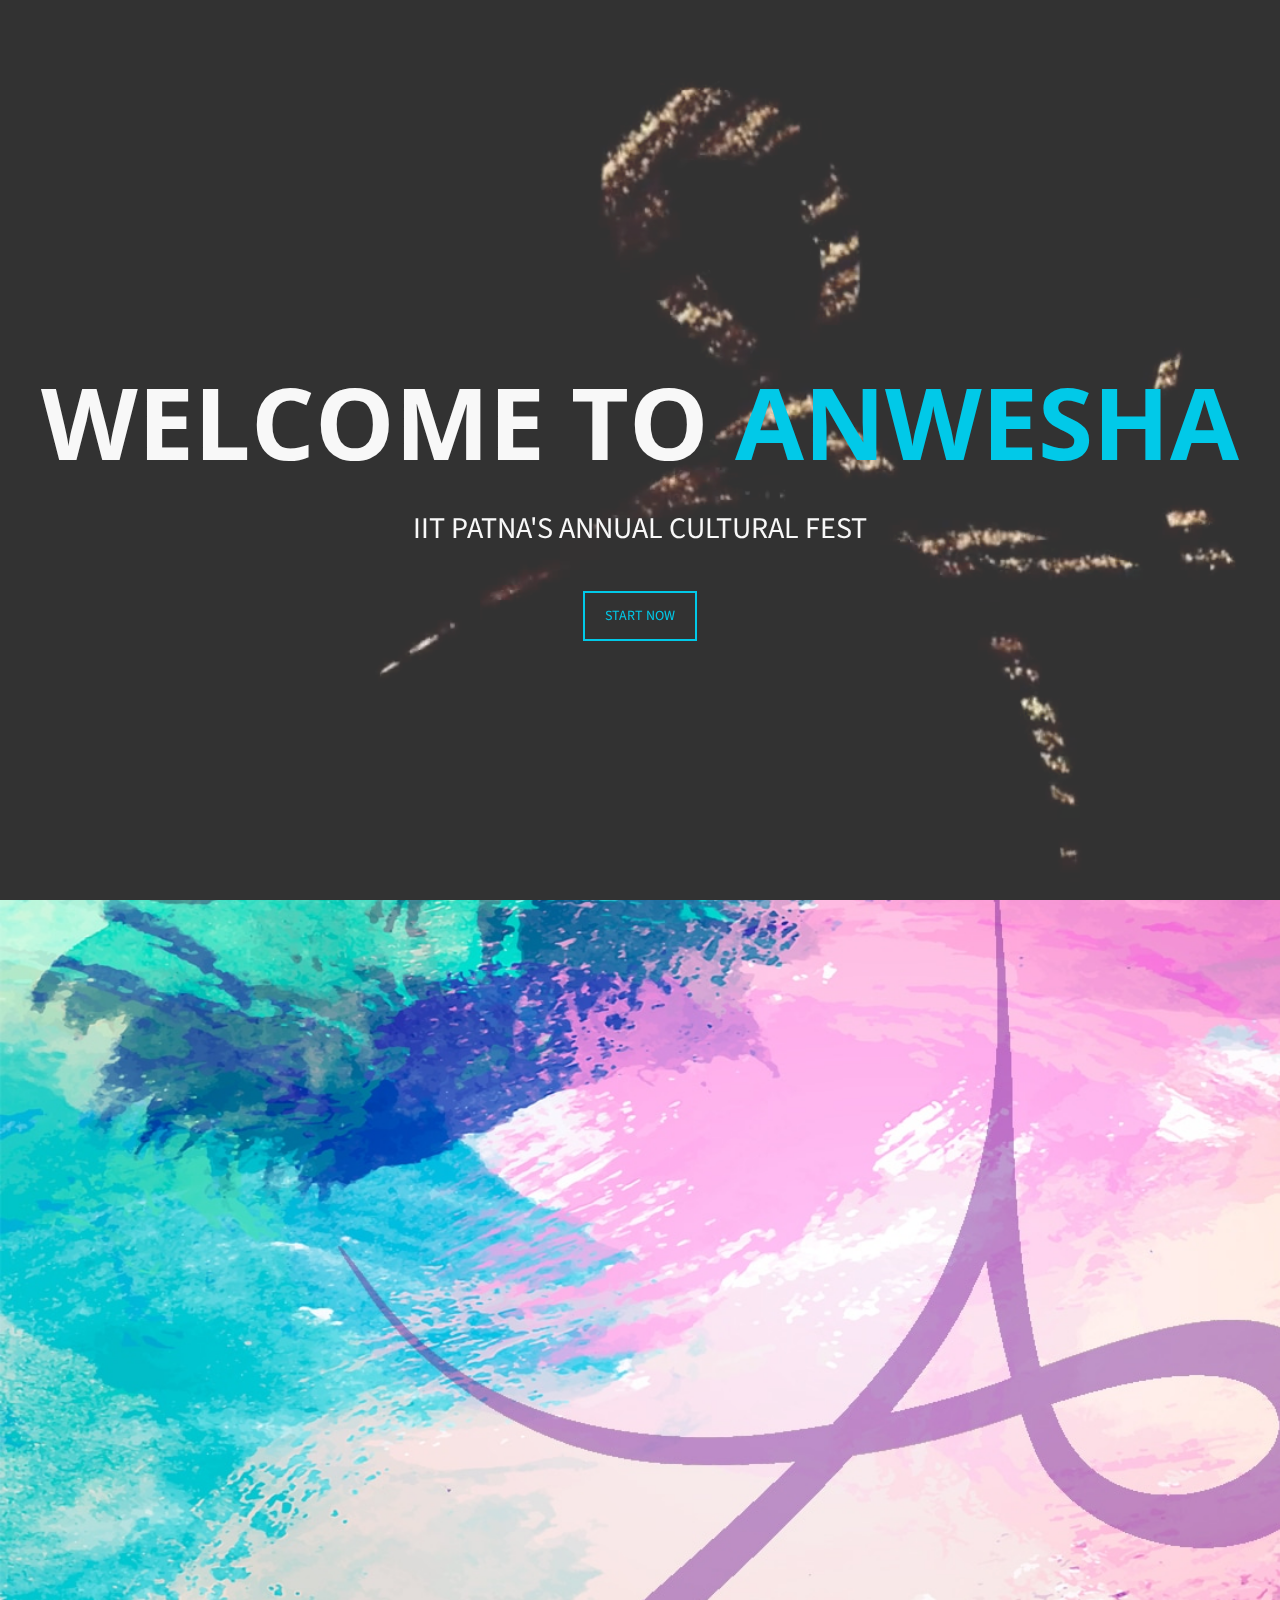
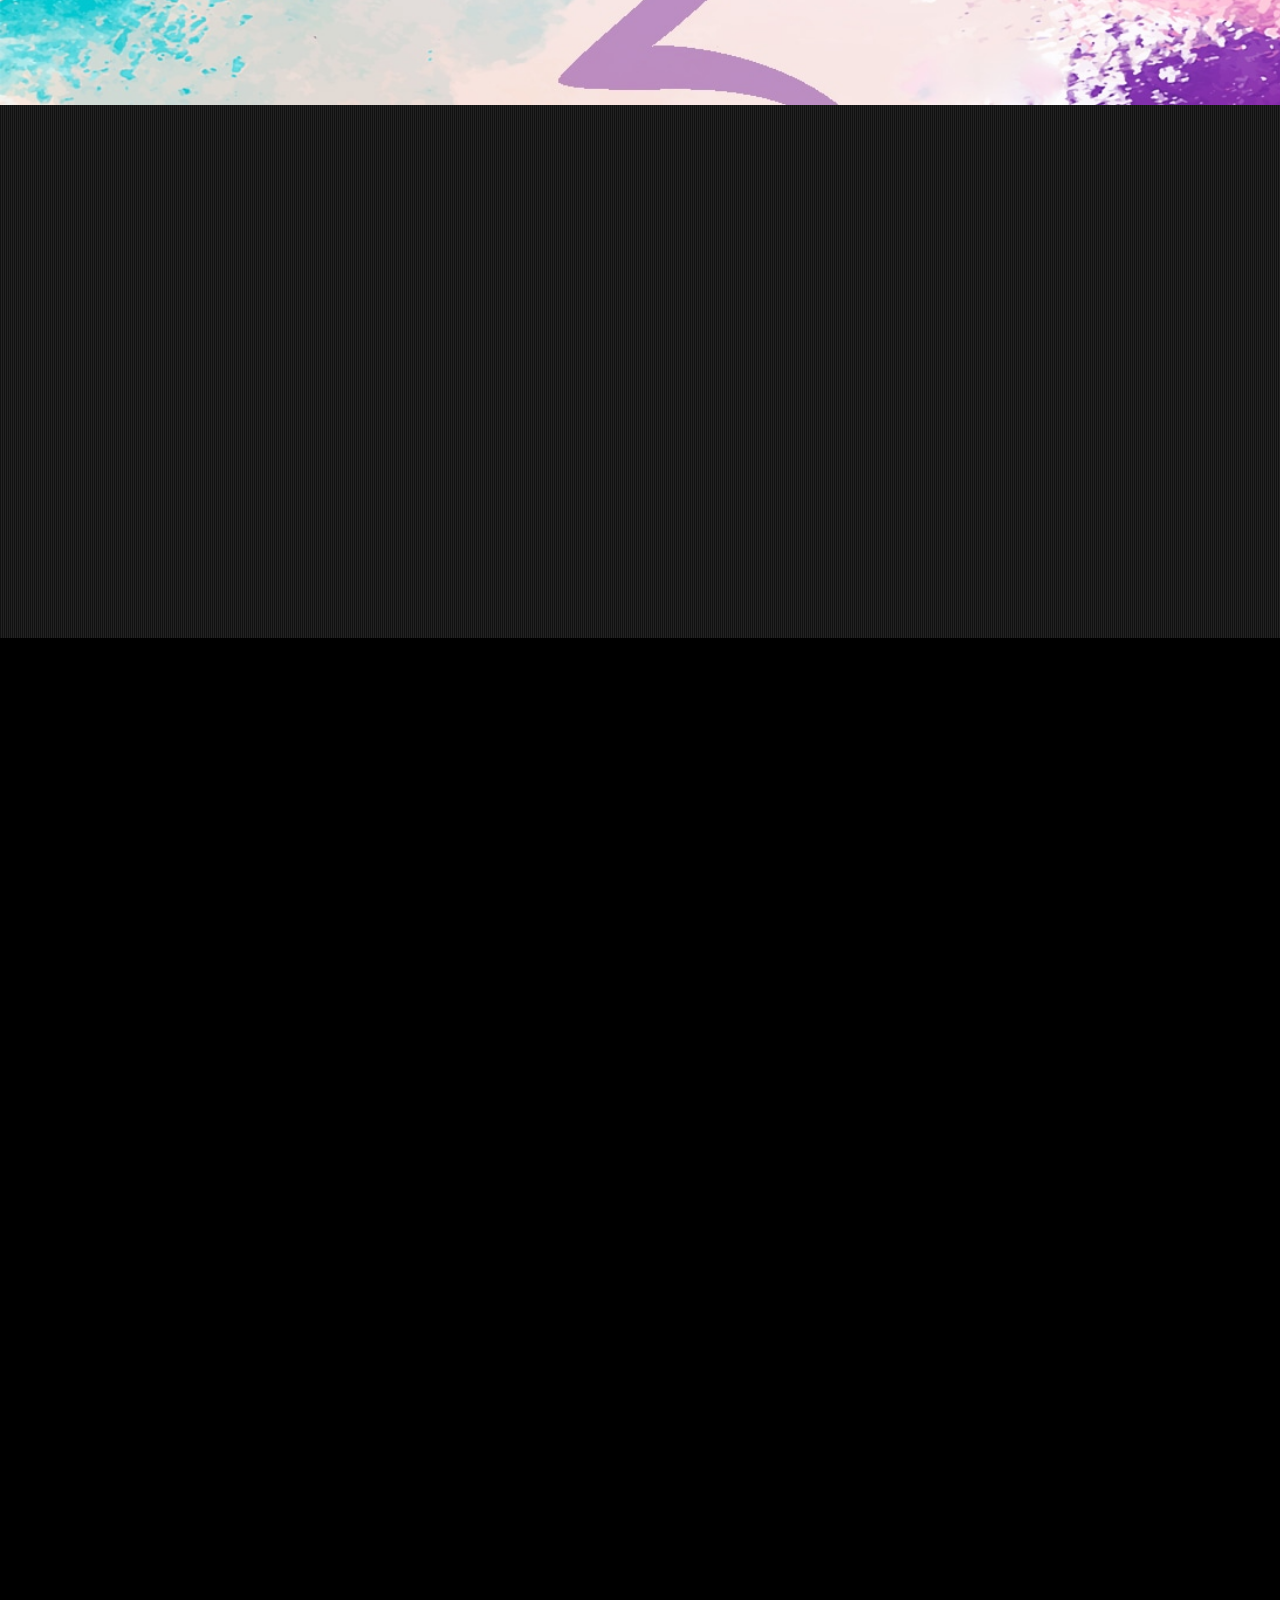
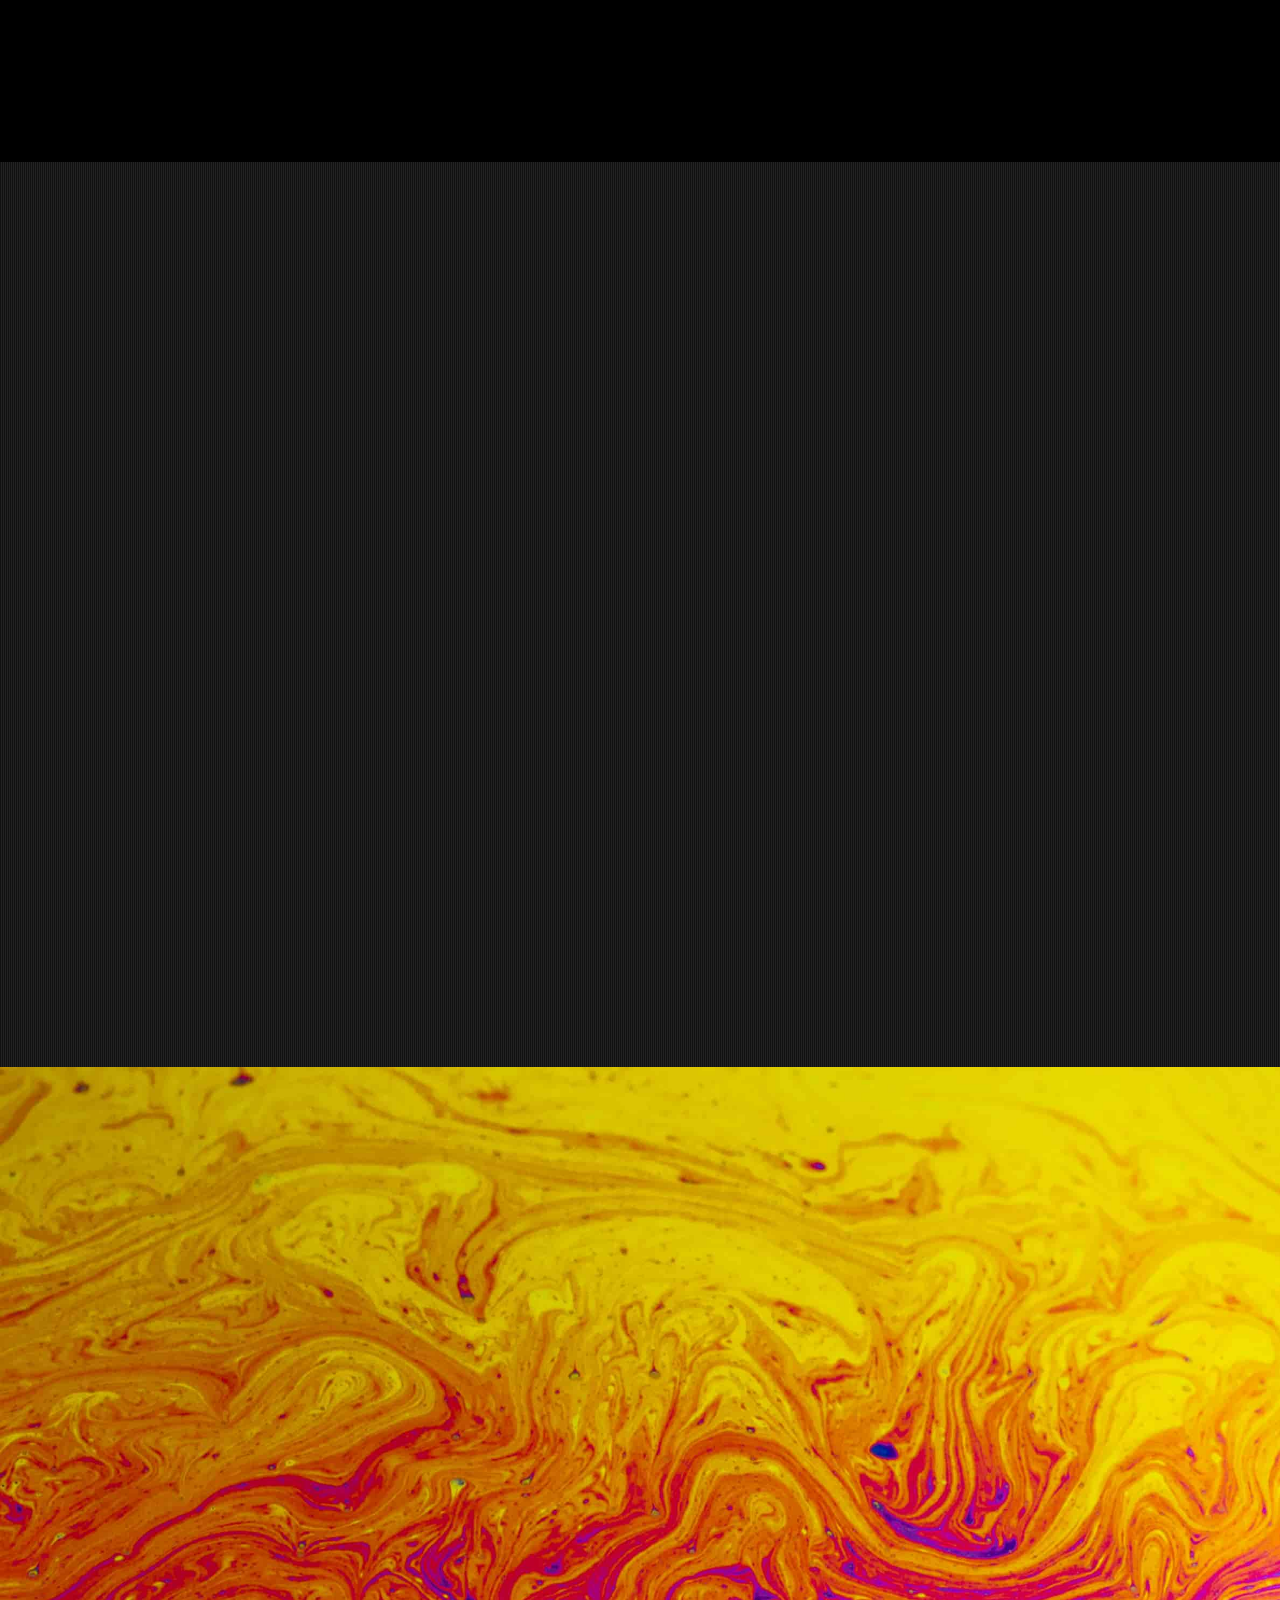
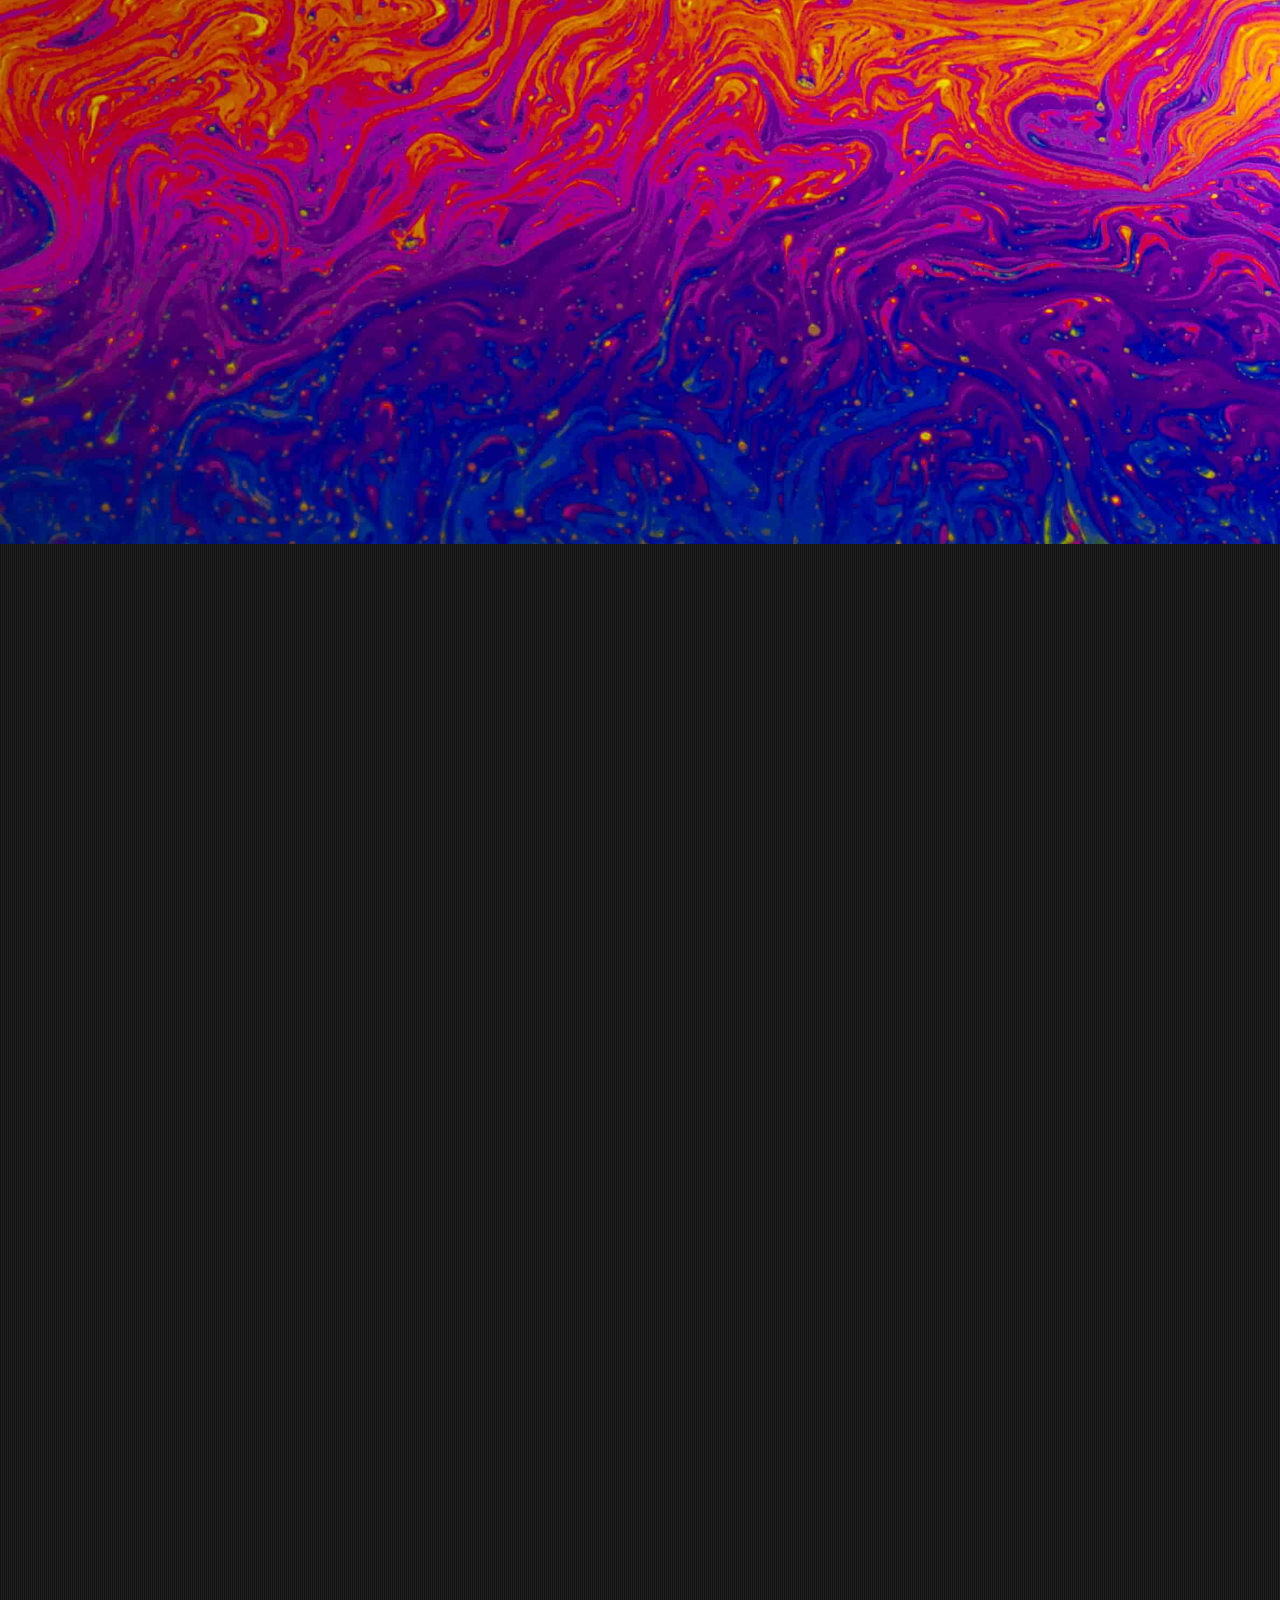
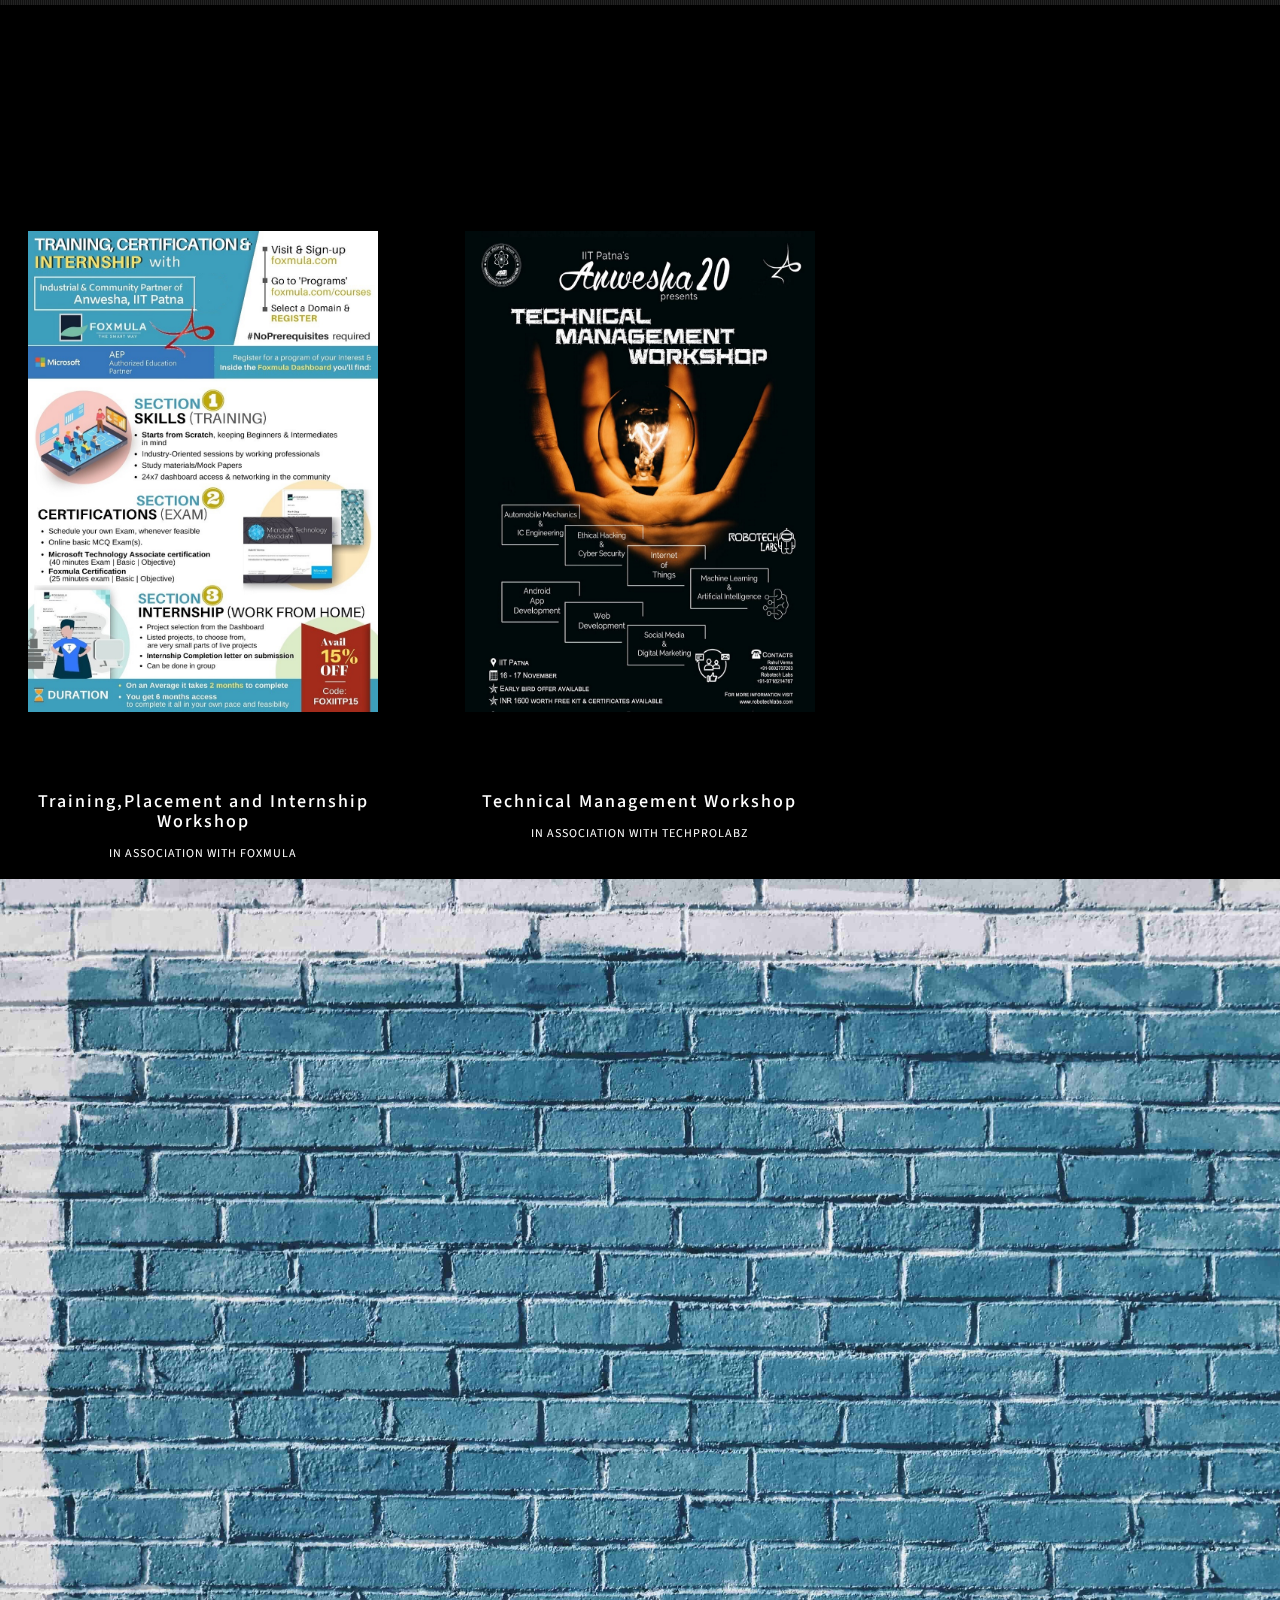
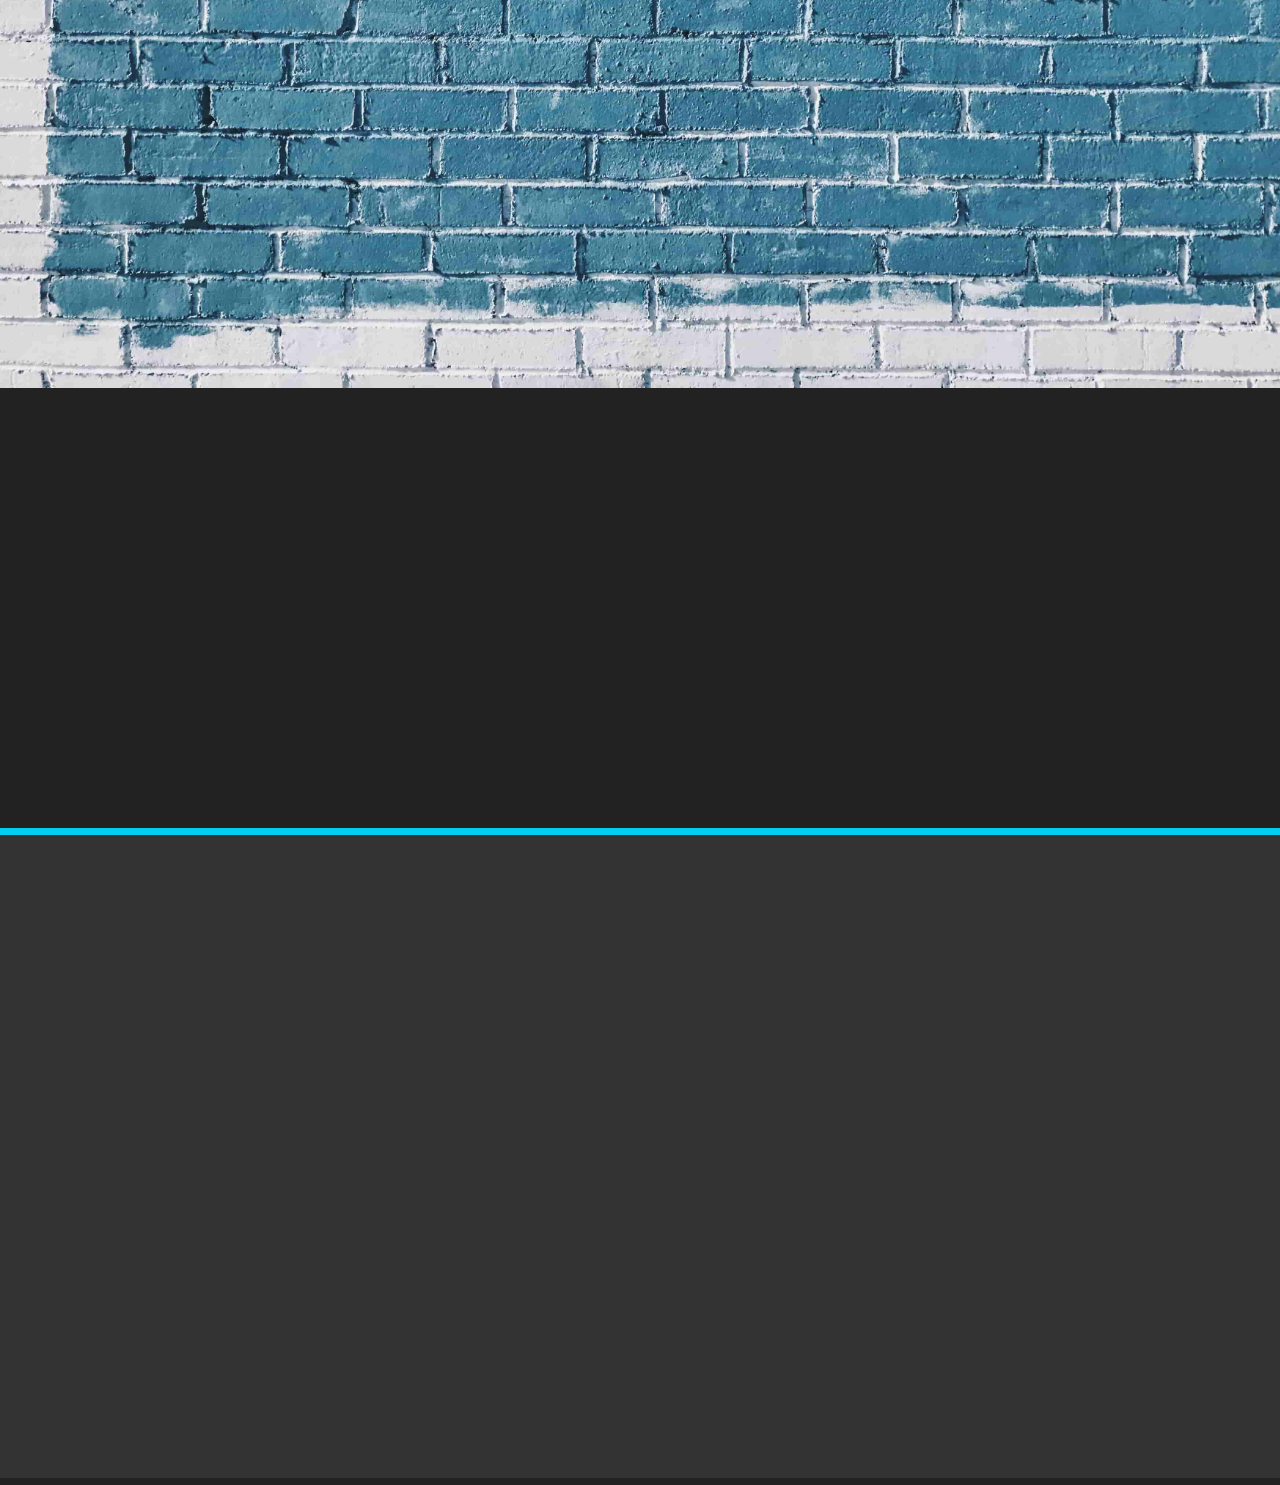
==== commit 329b040a: "Merge pull request #46 from Subhang23/development" ====
--- a/index.html
+++ b/index.html
@@ -15,7 +15,9 @@
 	<link href="css/responsive.css" rel="stylesheet">
 	<link href="css/colors/blue.css" rel="stylesheet" class="colors">
 	<link rel="stylesheet" type="text/css" href="css/finalcustomization.css">
-	
+	<link href="https://fonts.googleapis.com/css?family=Roboto" rel="stylesheet">
+	<link href="css/updates.css" type="text/css" rel="stylesheet">
+	<!-- <link href="https://maxcdn.bootstrapcdn.com/bootstrap/3.3.5/css/bootstrap.min.css" rel="stylesheet"> -->
 
 	<!-- Google Font -->
     <link href='http://fonts.googleapis.com/css?family=Open+Sans:400,700' rel='stylesheet' type='text/css'>
@@ -27,7 +29,8 @@
     <link rel="apple-touch-icon" href="images/ico/title_icon_57.png">
     <link rel="apple-touch-icon" sizes="72x72" href="images/ico/title_icon_72.png">
     <link rel="apple-touch-icon" sizes="114x114" href="images/ico/title_icon_114.png">
-    <link rel="apple-touch-icon" sizes="144x144" href="images/ico/title_icon_114.png">
+	<link rel="apple-touch-icon" sizes="144x144" href="images/ico/title_icon_114.png">
+	<link rel="stylesheet" href="path/to/font-awesome/css/font-awesome.min.css">
 
 </head>
 
@@ -67,11 +70,11 @@
 						<ul class="nav navbar-nav main-nav-list">
 							<li><a href="#home">Home</a></li>
 							<li><a href="#about">About</a></li>
-							<li><a href="./ca/ca.php" target="_blank">CA</a></li>
-							<li><a href="http://robotechlabs.com/iit-patna-workshop-schedule/">Workshops</a></li>
+							<li><a href="./ca/ca.php" target="_blank">CA</a></li>							
 							<li><a href="#gallery">Gallery</a></li>
 							<li><a href="#aftermovie">Aftermovie</a></li>
 							<li><a href="#multitcity">Multicity</a></li>
+							<li><a href="#updates">Updates</a></li>
 							<li><a href="#celebs">Celebs</a></li>
 							<li><a href="#signup">Register</a></li>
 							<li><a href="#contacts">Contact</a></li>						
@@ -129,7 +132,7 @@
 					<!-- About Us Icons -->
 					<div class="wrapper-why-us">
 						<div class="col-lg-12 col-sm-12 wow fadeInDown" data-wow-duration="1s" data-wow-delay="300ms">
-							<p id="aboutDescription">Anwesha is the annual fest of IIT Patna with a myriad of events encompassing cultural, technical and management areas. Since it's inception in 2010,  Anwesha has grown to be an epitome of grandiosity being one of the most anticipated student organized youth festival in all of North-East India. Anwesha has been steadily expanding its roots ever since it came into existence and has created an indelible impression in the minds and hearts of each one of those involved with it. </p>
+							<p id="aboutDescription">Anwesha is the annual cultural fest of IIT Patna with a myriad of events encompassing cultural, technical and management areas. Since it's inception in 2010,  Anwesha has grown to be an epitome of grandiosity being one of the most anticipated student organized youth festival in all of North-East India. Anwesha has been steadily expanding its roots ever since it came into existence and has created an indelible impression in the minds and hearts of each one of those involved with it. </p>
 							<p id="aboutDescription">Anwesha, which is the Sanskrit word for "Quest", aptly justifies it purpose as the ultimate quest for talent and potential. We believe in turning  moments into memories worth cherishing for a lifetime. The 3-day extravaganza achieves just that by providing experiences that permanently etch themselves into the slate of your memory board to last for aeons to come.</p>
 							<p id="aboutDescription">With the ever-inspiring motto of "Think. Dream. Live." Anwesha urges every individual to push themselves to the maximum. With acclaimed celebrities, eminent speakers and international artists in the likes of Raghu Dixit, Sundeep Sharma, Sahil Shah, Nitish Kumar, Ravi Shankar, Jack Eye Jones having graced its stage, Anwesha has always been the haven for utmost fun and entertainment and has been continually living manifolds beyond what is expected of it. We receive an ever-increasing footfall every year, with the last edition witnessing a massive number of 10,000, involving enthusiasts hailing from all domains.</p>
 						</div>
@@ -214,7 +217,7 @@
 <!-- End About Section --> 
 
 <!-- Gallery Section --> 
-<section class="section-wrapper" id="gallery">
+<section class="section-wrapper contained" id="gallery">
 	<div class="works">
 		<!-- Block Title -->	
 		<div class="element-title">			
@@ -665,6 +668,113 @@
 	
 </section> 
 <!-- End Price Section -->
+<div class="contained" id="updates">
+		<div class="row">
+			<div class="heading-title text-center">
+				<div class="section-title wow fadeInDown" data-wow-duration="1s" data-wow-delay="300ms">			
+				<h1><span>UPDATES</span></h1>							
+			</div>				
+			<h1 class="wow fadeInUp" data-wow-duration="1s" data-wow-delay="300ms">Keep checking us out here for the latest info regarding Anwesha2k20.</h1>
+			</div>
+
+			<div class="col-md-4 col-sm-4">
+				<div class="team-member">
+					<div class="team-img">
+						<img src="images/cloud.jpg" alt="team member" class="img-responsive resiz">
+					</div>
+					<div class="team-hover">
+						<div class="desk">
+							<h4>For more info please click on the <a href="pdfs/foxmula.pdf">link</a></h4>
+							<p>
+							   <!-- <div class="razorpay-embed-btn" data-url="https://rzp.io/l/anwesha" data-text="Pay Now" data-color="#190C07" data-size="small">
+								<script>
+								  (function(){
+									var d=document; var x=!d.getElementById('razorpay-embed-btn-js')
+									if(x){ var s=d.createElement('script'); s.defer=!0;s.id='razorpay-embed-btn-js';
+									s.src='https://cdn.razorpay.com/static/embed_btn/bundle.js';d.body.appendChild(s);} else{var rzp=window['__rzp__'];
+									rzp && rzp.init && rzp.init()}})();
+								</script>
+							  </div> -->
+							</p>
+						</div>
+						<div class="s-link">
+						</div>
+					</div>
+				</div>
+				<div class="team-title">
+					<h4>Training,Placement and Internship Workshop</h4>
+					<span>in association with Foxmula</span>
+				</div>
+			</div>
+			<div class="col-md-4 col-sm-4">
+				<div class="team-member">
+					<div class="team-img">
+						<img src="images/workshop.jpg" alt="team member" class="img-responsive resiz">
+					</div>
+					<div class="team-hover">
+						<div class="desk">
+							<h4>For more info and to register, please click on the <a href="http://robotechlabs.com/iit-patna-workshop-schedule/">link</a></h4>
+							<p>
+							</p>
+						</div>
+						<div class="s-link">
+							<a href="https://www.facebook.com/events/515951159247534/"><img src="https://img.icons8.com/android/24/000000/facebook-new.png"></i></a>
+						</div>
+					</div>
+				</div>
+				<div class="team-title">
+					<h4>Technical Management Workshop</h4>
+					<span>in association with TechProLabz</span>
+				</div>
+			</div>
+			<!-- <div class="col-md-4 col-sm-4">
+				<div class="team-member">
+					<div class="team-img">
+						<img src="https://image.freepik.com/free-photo/elegant-man-with-thumbs-up_1149-1595.jpg" alt="team member" class="img-responsive">
+					</div>
+					<div class="team-hover">
+						<div class="desk">
+							<h4>Hello World</h4>
+							<p>I love to introduce myself as a hardcore Web Designer.</p>
+						</div>
+						<div class="s-link">
+							<a href="#"><i class="fa fa-facebook"></i></a>
+							<a href="#"><i class="fa fa-twitter"></i></a>
+							<a href="#"><i class="fa fa-google-plus"></i></a>
+						</div>
+					</div>
+				</div>
+				<div class="team-title">
+					<h5>Franklin Harbet</h5>
+					<span>HR Manager</span>
+				</div>
+			</div>
+			<div class="col-md-4 col-sm-4">
+				<div class="team-member">
+					<div class="team-img">
+						<img src="https://image.freepik.com/free-photo/well-dressed-executive-with-crossed-arms_1098-3930.jpg" alt="team member" class="img-responsive">
+					</div>
+					<div class="team-hover">
+						<div class="desk">
+							<h4>I love to design</h4>
+							<p>I love to introduce myself as a hardcore Web Designer.</p>
+						</div>
+						<div class="s-link">
+							<a href="#"><i class="fa fa-facebook"></i></a>
+							<a href="#"><i class="fa fa-twitter"></i></a>
+							<a href="#"><i class="fa fa-google-plus"></i></a>
+						</div>
+					</div>
+				</div>
+				<div class="team-title">
+					<h5>Linda Anderson</h5>
+					<span>Marketing Manager</span>
+				</div>
+			</div> -->
+
+		</div>
+
+	</div>
 
 <!--Teams section-->
 <section class="section-wrapper" id="celebs">
--- a/css/theme.css
+++ b/css/theme.css
@@ -1510,8 +1510,7 @@
 
 .stay-in{
 	/* background: none no-repeat scroll 0 0 #4d4d4d; */
-	background-image: url("../images/contact-bg.jpg");
-	/* padding: 40px 0 60px; */
+	background-image: url("../images/contact-bg.jpg"); /* padding: 40px 0 60px; */
 }
 
 .wrapper-stay-in {
--- a/css/updates.css
+++ b/css/updates.css
@@ -0,0 +1,131 @@
+@import url(https://fonts.googleapis.com/css?family=Source+Sans+Pro:400,200,200italic,300,300italic,400italic,600,600italic,700,700italic,900,900italic);
+
+body {
+    font-family: 'Source Sans Pro', sans-serif;
+    line-height: 1.5;
+    color: white;
+    font-size: 15px;
+    font-weight: 400;
+    text-rendering: optimizeLegibility;
+    -webkit-font-smoothing: antialiased;
+    -moz-font-smoothing: antialiased;
+}
+.heading-title {
+    margin-bottom: 100px;
+}
+.text-center {
+    text-align: center;
+}
+.heading-title h3 {
+    margin-bottom: 0;
+    letter-spacing: 2px;
+    font-weight: normal;
+}
+.p-top-30 {
+    padding-top: 30px;
+}
+.half-txt {
+    width: 60%;
+    margin: 0 auto;
+    display: inline-block;
+    line-height: 25px;
+    color: white;
+}
+.text-uppercase {
+    text-transform: uppercase;
+}
+
+.team-member, .team-member .team-img {
+    position: relative;
+}
+.team-member {
+    overflow: hidden;
+}
+.team-member, .team-member .team-img {
+    position: relative;
+}
+
+.team-hover {
+    position: absolute;
+    top: 0;
+    left: 0;
+    bottom: 0;
+    right: 0;
+    margin: 0;
+    border: 20px solid rgba(0, 0, 0, 0.1);
+    background-color: rgba(255, 255, 255, 0.90);
+    opacity: 0;
+    -webkit-transition: all 0.3s;
+    transition: all 0.3s;
+}
+.team-member:hover .team-hover .desk {
+    top: 35%;
+}
+.team-member:hover .team-hover, .team-member:hover .team-hover .desk, .team-member:hover .team-hover .s-link {
+    opacity: 1;
+}
+.team-hover .desk {
+    position: absolute;
+    top: 0%;
+    width: 100%;
+    opacity: 0;
+    -webkit-transform: translateY(-55%);
+    -ms-transform: translateY(-55%);
+    transform: translateY(-55%);
+    -webkit-transition: all 0.3s 0.2s;
+    transition: all 0.3s 0.2s;
+    padding: 0 20px;
+}
+.desk, .desk h4, .team-hover .s-link a {
+    text-align: center;
+    color: #222;
+}
+.team-member:hover .team-hover .s-link {
+    bottom: 10%;
+}
+.team-member:hover .team-hover, .team-member:hover .team-hover .desk, .team-member:hover .team-hover .s-link {
+    opacity: 1;
+}
+.team-hover .s-link {
+    position: absolute;
+    bottom: 0;
+    width: 100%;
+    opacity: 0;
+    text-align: center;
+    -webkit-transform: translateY(45%);
+    -ms-transform: translateY(45%);
+    transform: translateY(45%);
+    -webkit-transition: all 0.3s 0.2s;
+    transition: all 0.3s 0.2s;
+    font-size: 35px;
+}
+.desk, .desk h4, .team-hover .s-link a {
+    text-align: center;
+    color: #222;
+}
+.team-member .s-link a {
+    margin: 0 10px;
+    color: white;
+    font-size: 16px;
+}
+.team-title {
+    position: static;
+    padding: 20px 0;
+    display: inline-block;
+    letter-spacing: 2px;
+    width: 100%;
+}
+.team-title h5 {
+    margin-bottom: 0px;
+    display: block;
+    text-transform: uppercase;
+}
+.team-title span {
+    font-size: 12px;
+    text-transform: uppercase;
+    color: white;
+    letter-spacing: 1px;
+}
+.contained{
+	background-color: black;
+}
